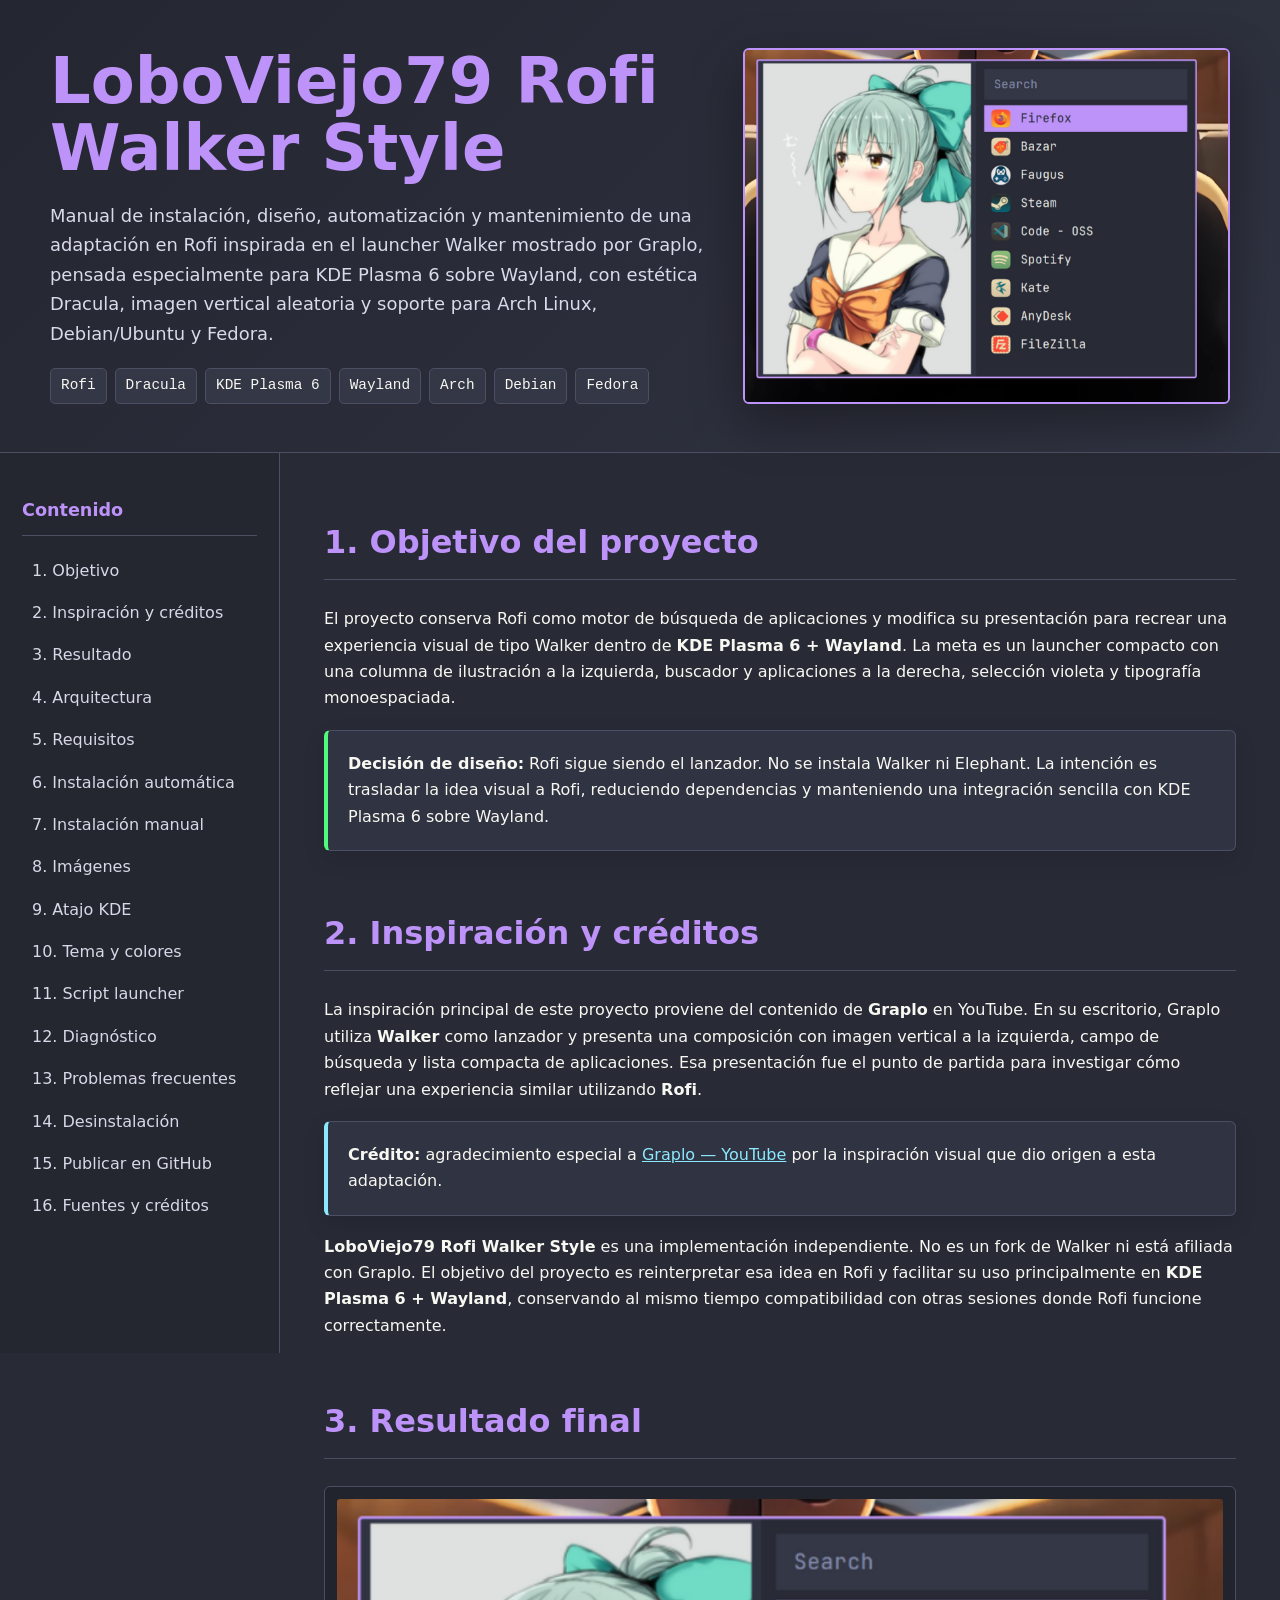
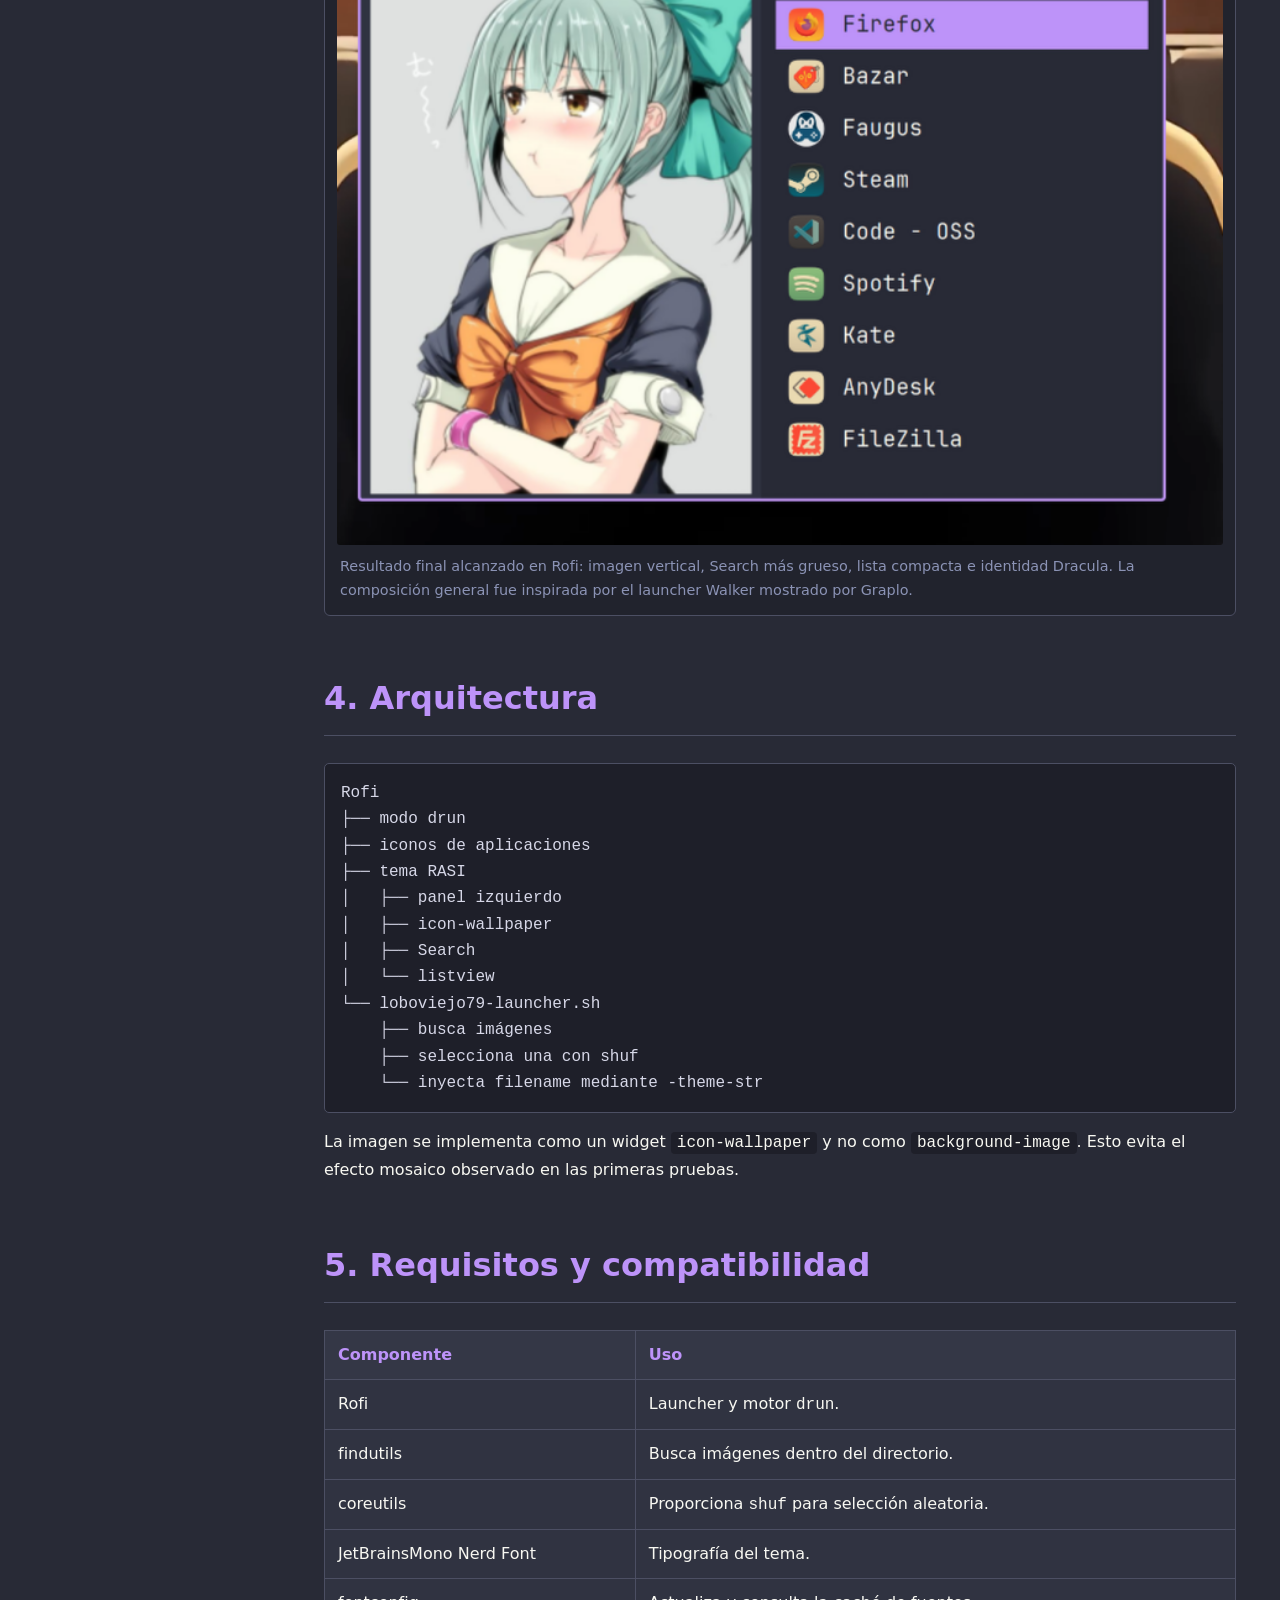
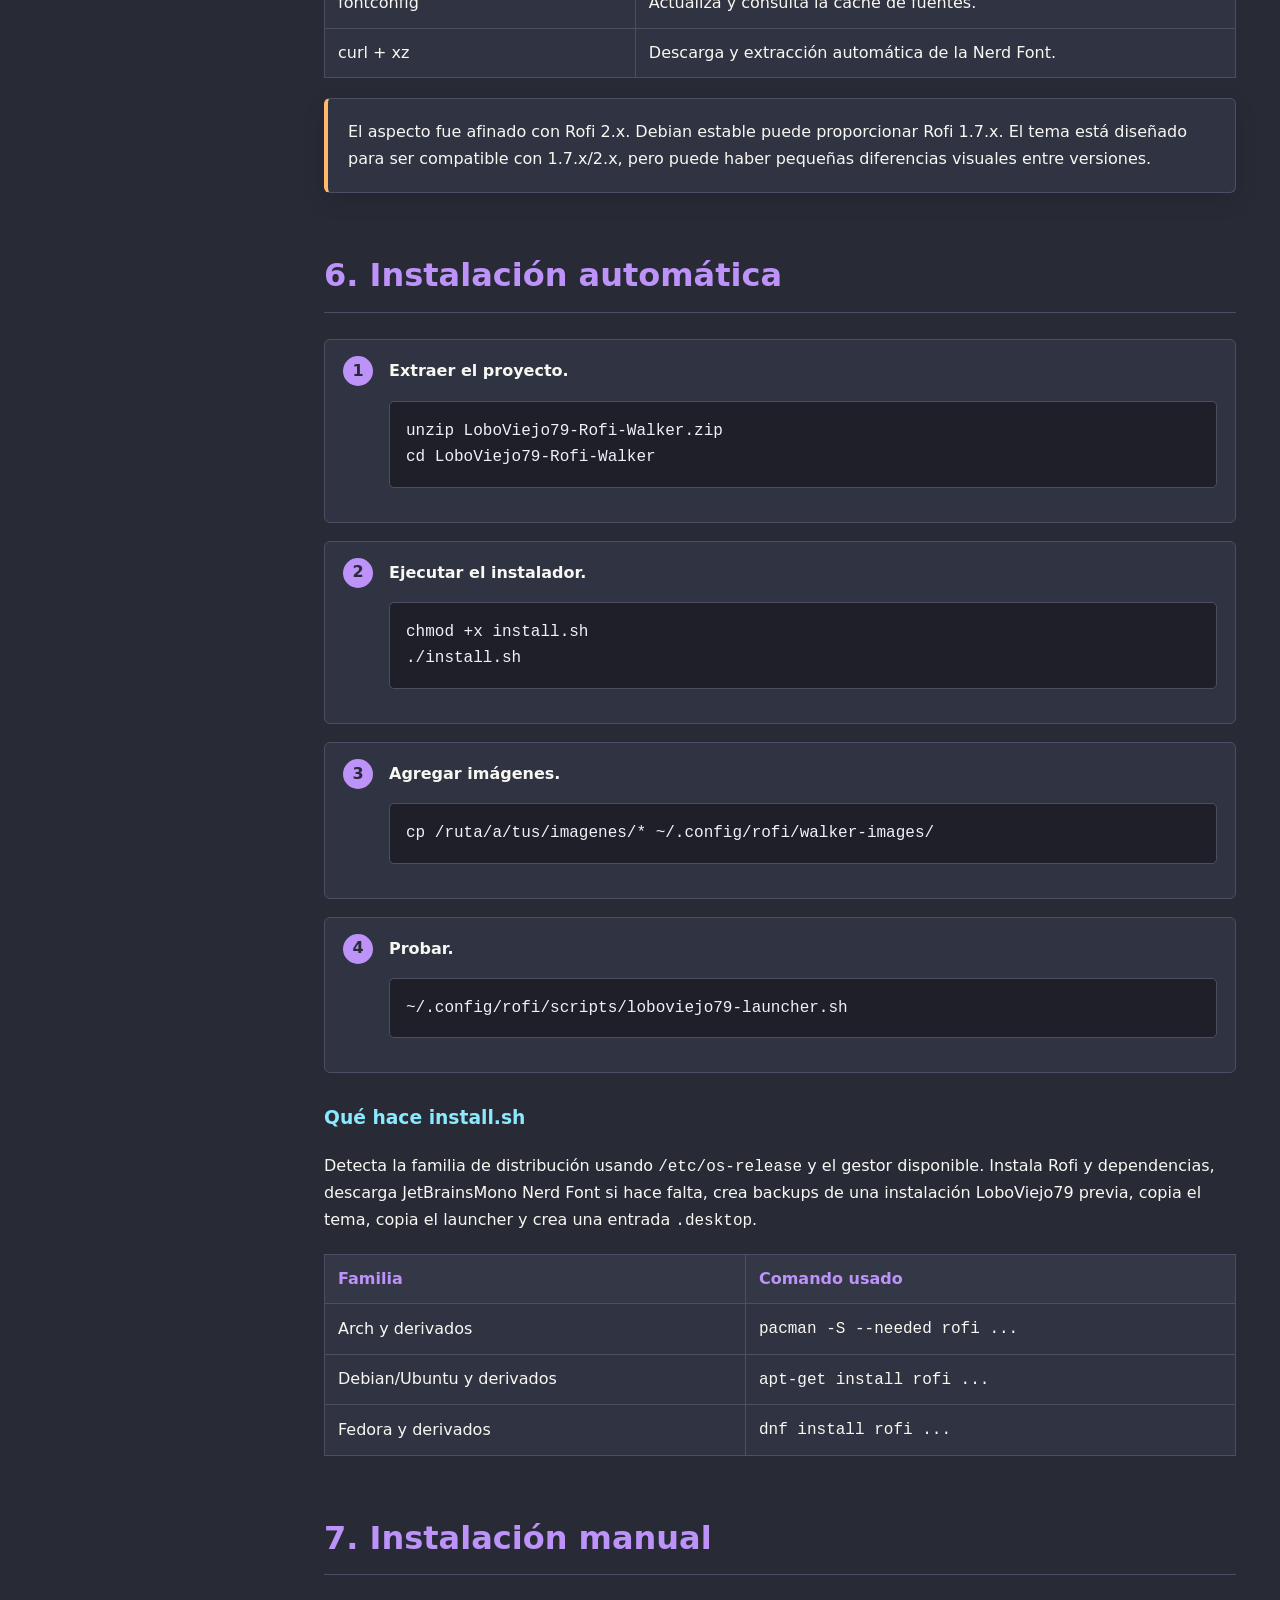
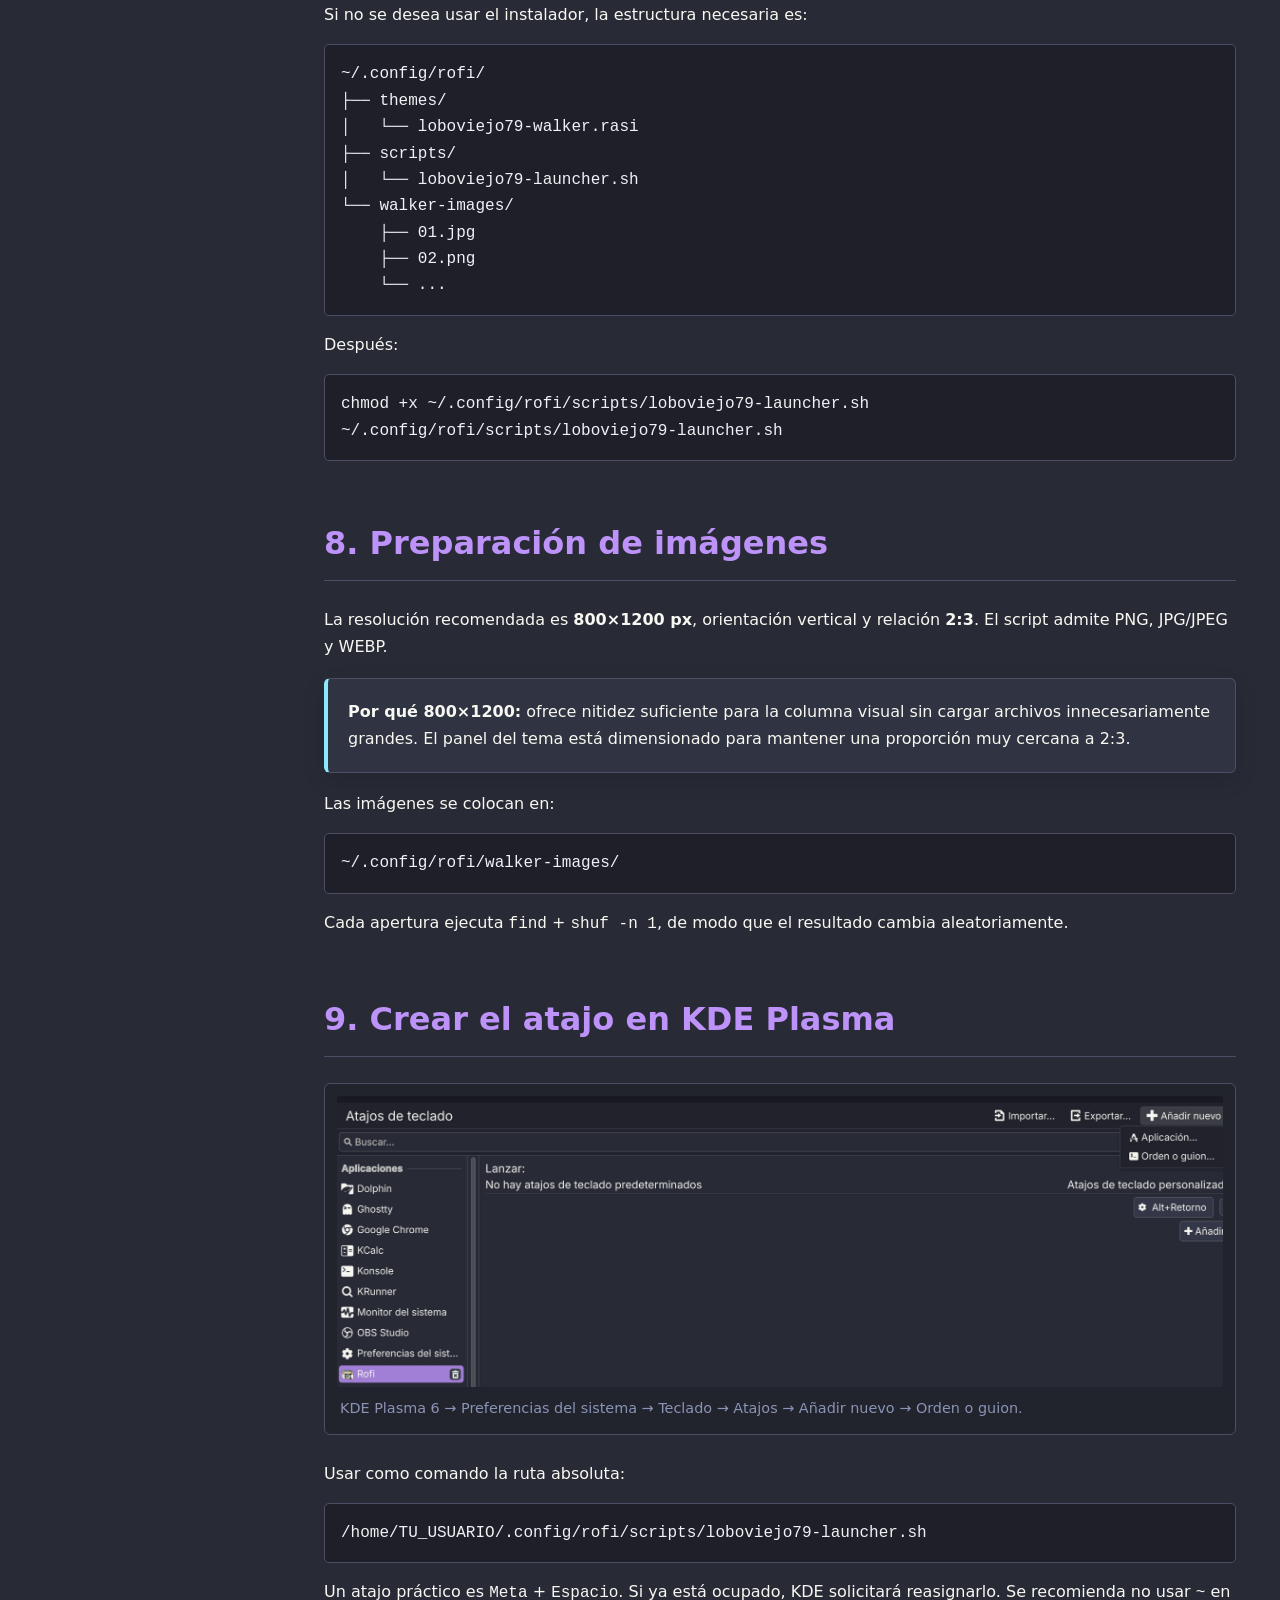
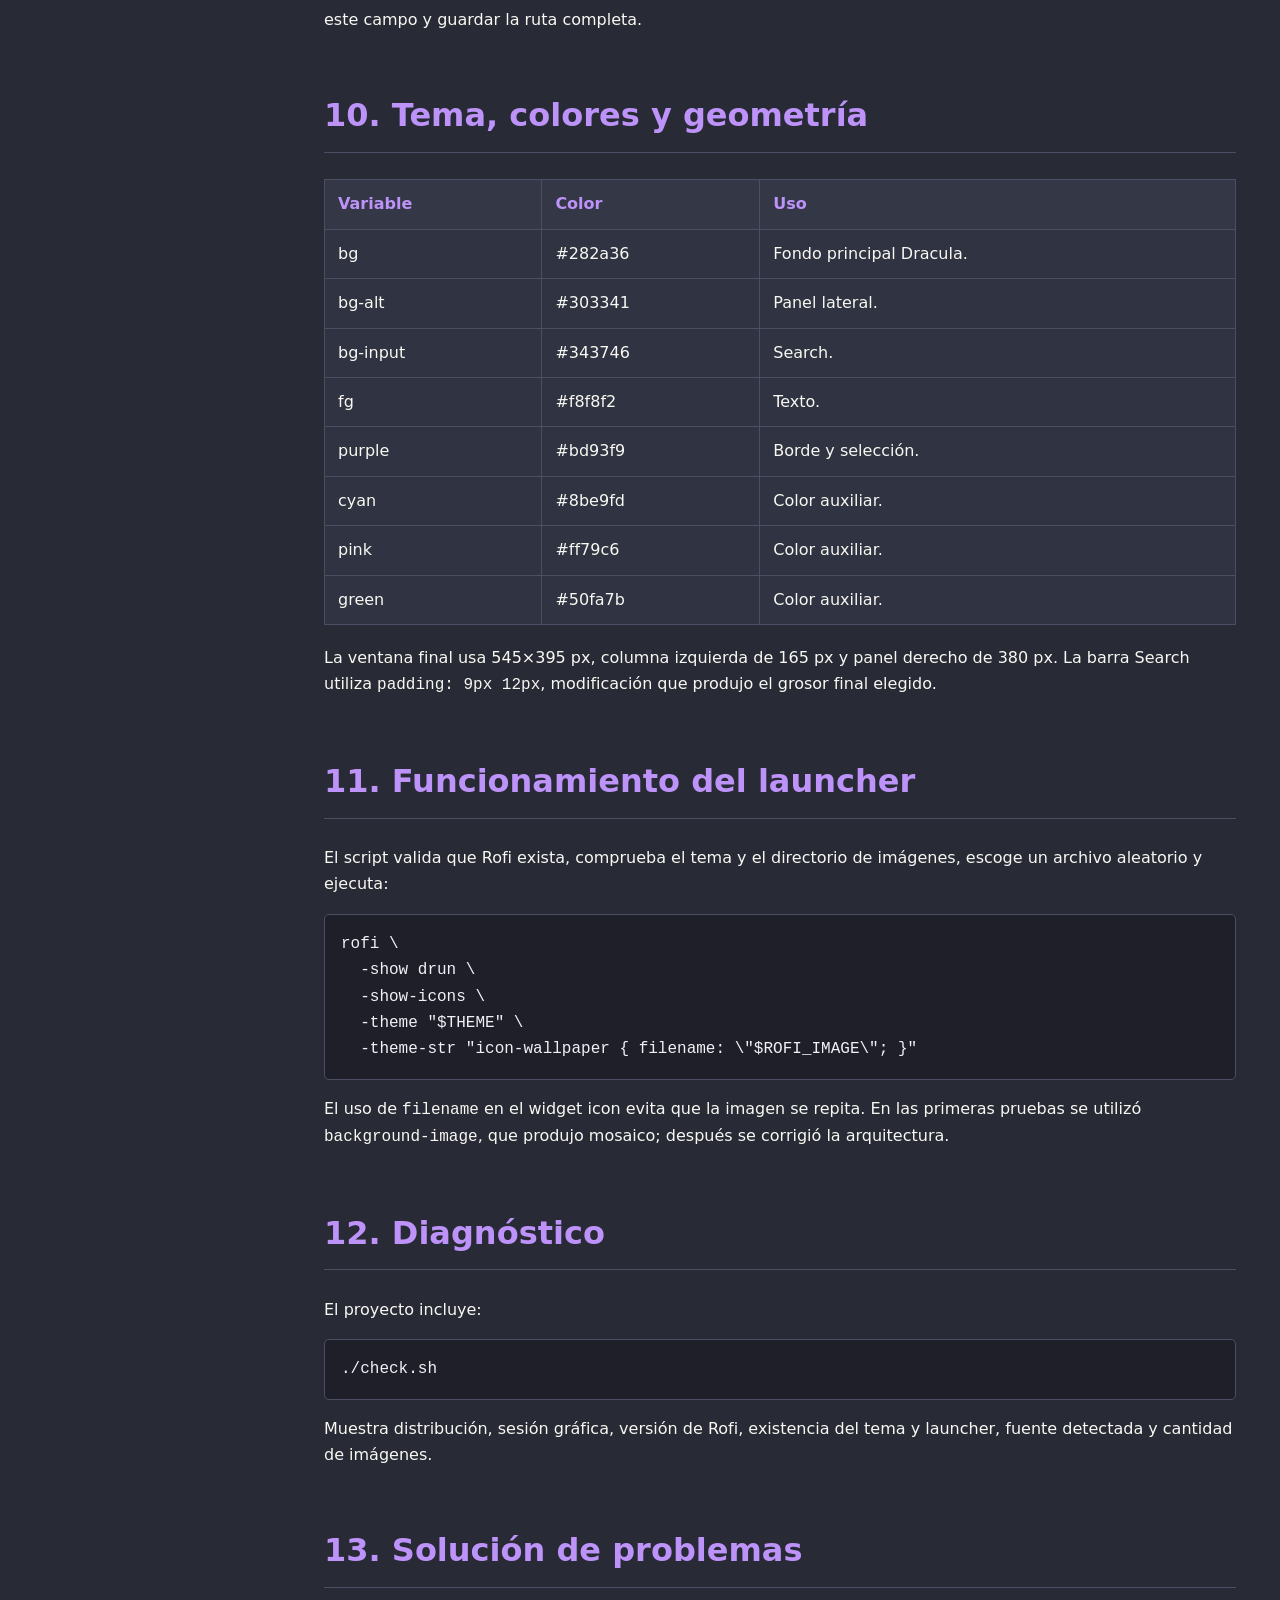
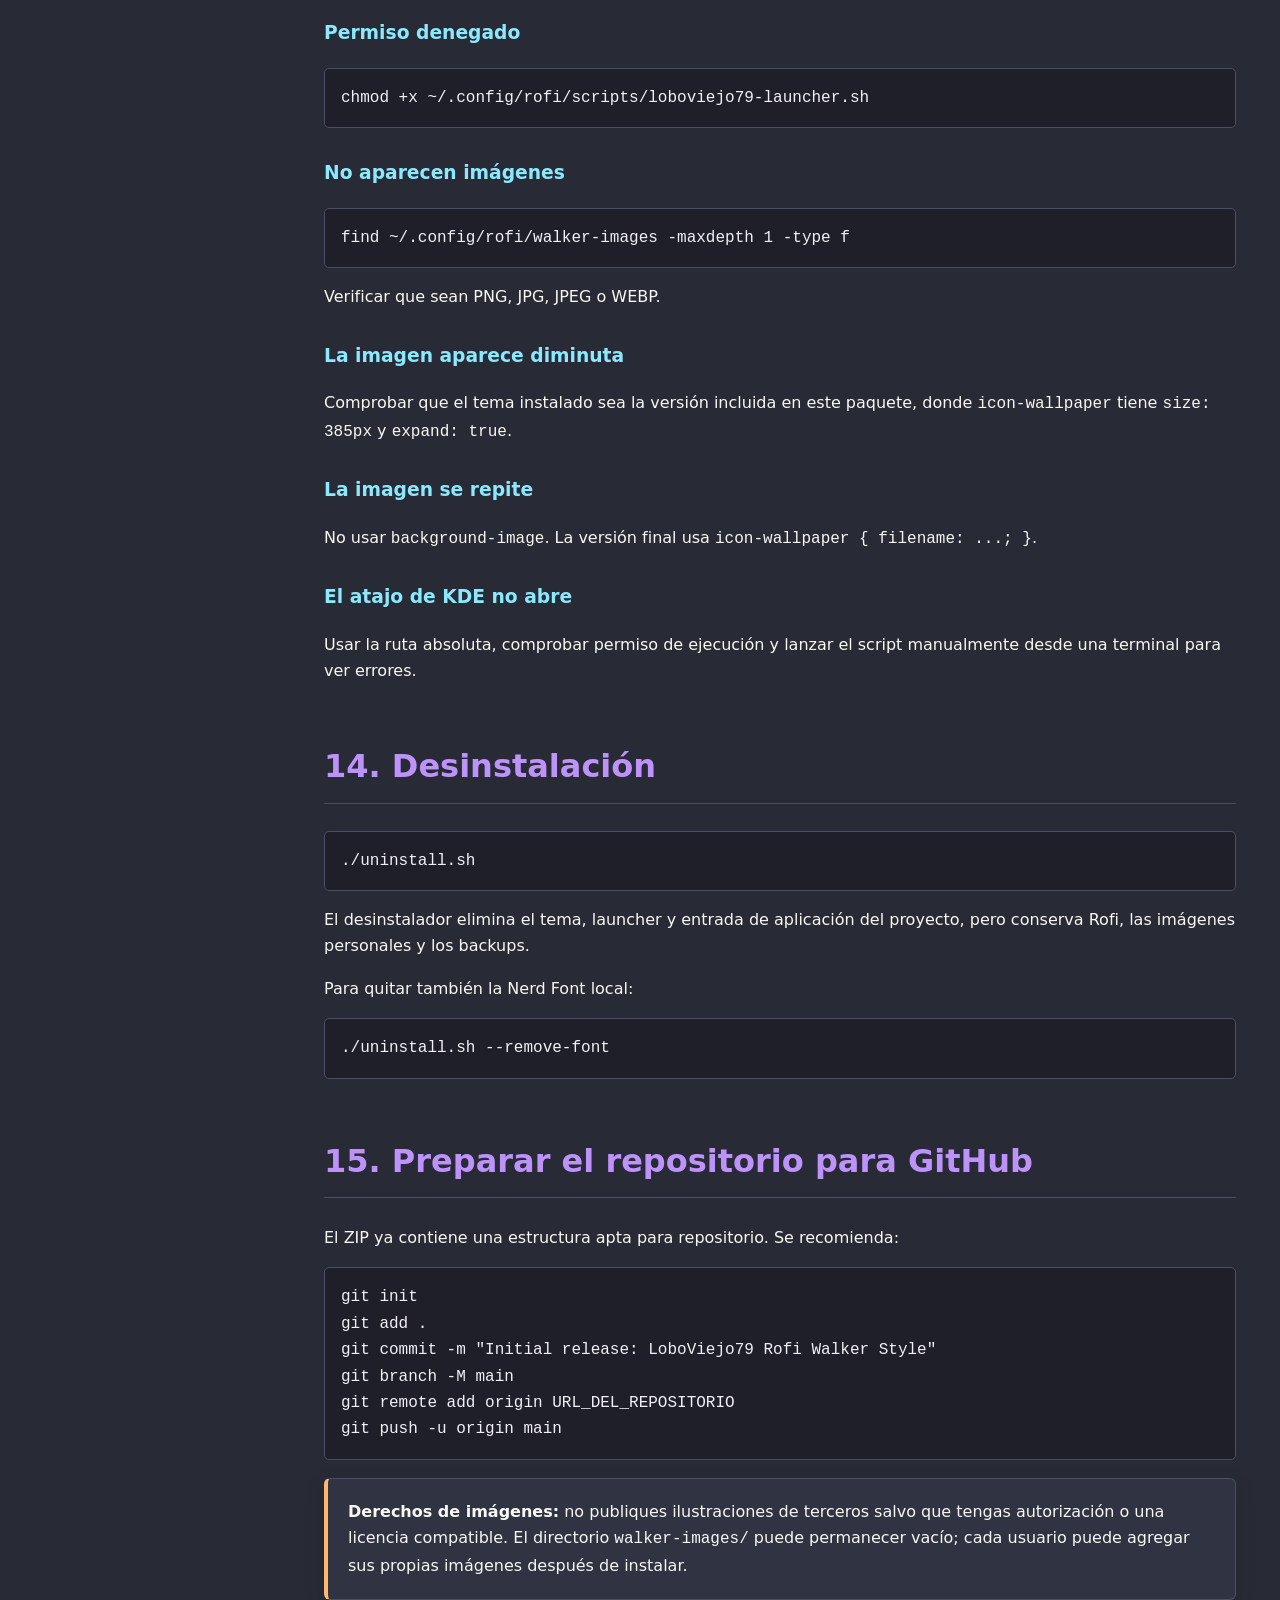
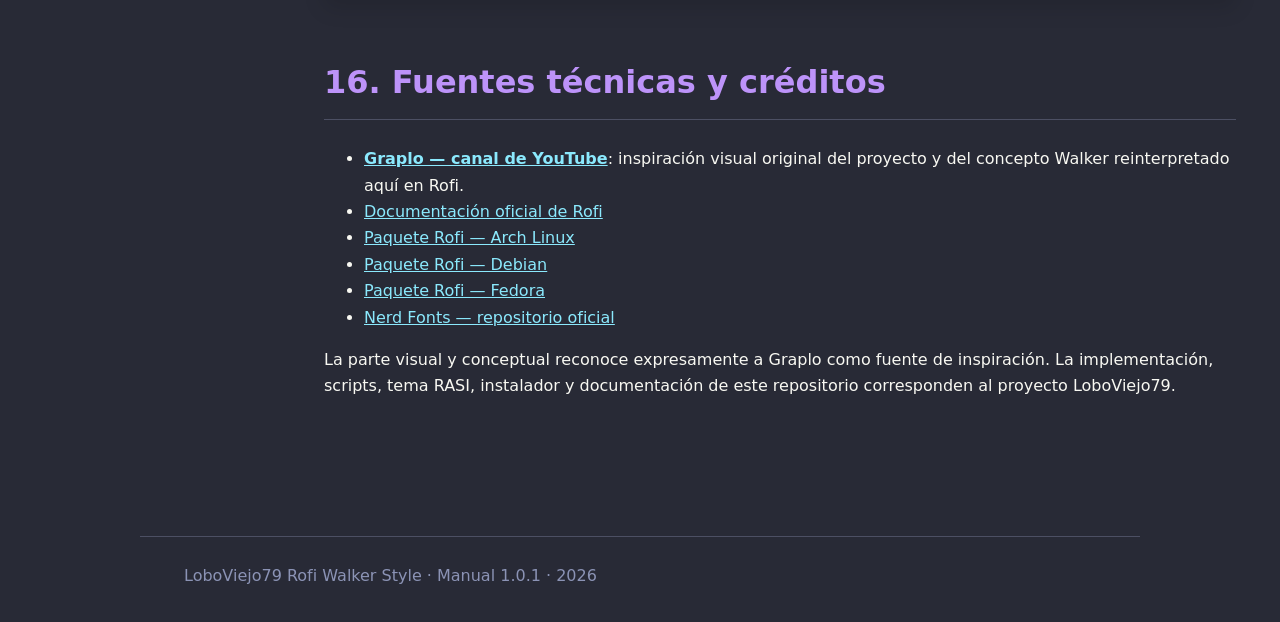
==== docs/manual.html @ 962b74dd "Primera version 1.0" ====
<!doctype html>
<html lang="es">
<head>
<meta charset="utf-8">
<meta name="viewport" content="width=device-width,initial-scale=1">
<title>LoboViejo79 Rofi Walker Style — Manual completo</title>
<link rel="stylesheet" href="styles.css">
</head>
<body>
<header>
  <div class="hero">
    <div>
      <h1>LoboViejo79 Rofi<br>Walker Style</h1>
      <p>Manual de instalación, diseño, automatización y mantenimiento de una adaptación en Rofi inspirada en el launcher Walker mostrado por Graplo, pensada especialmente para KDE Plasma 6 sobre Wayland, con estética Dracula, imagen vertical aleatoria y soporte para Arch Linux, Debian/Ubuntu y Fedora.</p>
      <div class="badges"><span class="badge">Rofi</span><span class="badge">Dracula</span><span class="badge">KDE Plasma 6</span><span class="badge">Wayland</span><span class="badge">Arch</span><span class="badge">Debian</span><span class="badge">Fedora</span></div>
    </div>
    <img src="assets/launcher-final.png" alt="Resultado final LoboViejo79 Rofi">
  </div>
</header>
<div class="layout">
<nav>
  <h2>Contenido</h2>
  <a href="#objetivo">1. Objetivo</a>
  <a href="#inspiracion">2. Inspiración y créditos</a>
  <a href="#resultado">3. Resultado</a>
  <a href="#arquitectura">4. Arquitectura</a>
  <a href="#requisitos">5. Requisitos</a>
  <a href="#instalacion">6. Instalación automática</a>
  <a href="#manual">7. Instalación manual</a>
  <a href="#imagenes">8. Imágenes</a>
  <a href="#kde">9. Atajo KDE</a>
  <a href="#tema">10. Tema y colores</a>
  <a href="#launcher">11. Script launcher</a>
  <a href="#diagnostico">12. Diagnóstico</a>
  <a href="#problemas">13. Problemas frecuentes</a>
  <a href="#desinstalar">14. Desinstalación</a>
  <a href="#github">15. Publicar en GitHub</a>
  <a href="#fuentes">16. Fuentes y créditos</a>
</nav>
<main>
<section id="objetivo">
<h2>1. Objetivo del proyecto</h2>
<p>El proyecto conserva Rofi como motor de búsqueda de aplicaciones y modifica su presentación para recrear una experiencia visual de tipo Walker dentro de <strong>KDE Plasma 6 + Wayland</strong>. La meta es un launcher compacto con una columna de ilustración a la izquierda, buscador y aplicaciones a la derecha, selección violeta y tipografía monoespaciada.</p>
<div class="card ok"><strong>Decisión de diseño:</strong> Rofi sigue siendo el lanzador. No se instala Walker ni Elephant. La intención es trasladar la idea visual a Rofi, reduciendo dependencias y manteniendo una integración sencilla con KDE Plasma 6 sobre Wayland.</div>
</section>

<section id="inspiracion">
<h2>2. Inspiración y créditos</h2>
<p>La inspiración principal de este proyecto proviene del contenido de <strong>Graplo</strong> en YouTube. En su escritorio, Graplo utiliza <strong>Walker</strong> como lanzador y presenta una composición con imagen vertical a la izquierda, campo de búsqueda y lista compacta de aplicaciones. Esa presentación fue el punto de partida para investigar cómo reflejar una experiencia similar utilizando <strong>Rofi</strong>.</p>
<div class="card note"><strong>Crédito:</strong> agradecimiento especial a <a href="https://www.youtube.com/@Graplo">Graplo — YouTube</a> por la inspiración visual que dio origen a esta adaptación.</div>
<p><strong>LoboViejo79 Rofi Walker Style</strong> es una implementación independiente. No es un fork de Walker ni está afiliada con Graplo. El objetivo del proyecto es reinterpretar esa idea en Rofi y facilitar su uso principalmente en <strong>KDE Plasma 6 + Wayland</strong>, conservando al mismo tiempo compatibilidad con otras sesiones donde Rofi funcione correctamente.</p>
</section>

<section id="resultado">
<h2>3. Resultado final</h2>
<figure><img src="assets/launcher-final.png" alt="Launcher final"><figcaption>Resultado final alcanzado en Rofi: imagen vertical, Search más grueso, lista compacta e identidad Dracula. La composición general fue inspirada por el launcher Walker mostrado por Graplo.</figcaption></figure>
</section>

<section id="arquitectura">
<h2>4. Arquitectura</h2>
<pre class="tree">Rofi
├── modo drun
├── iconos de aplicaciones
├── tema RASI
│   ├── panel izquierdo
│   ├── icon-wallpaper
│   ├── Search
│   └── listview
└── loboviejo79-launcher.sh
    ├── busca imágenes
    ├── selecciona una con shuf
    └── inyecta filename mediante -theme-str</pre>
<p>La imagen se implementa como un widget <code class="inline">icon-wallpaper</code> y no como <code class="inline">background-image</code>. Esto evita el efecto mosaico observado en las primeras pruebas.</p>
</section>

<section id="requisitos">
<h2>5. Requisitos y compatibilidad</h2>
<table><thead><tr><th>Componente</th><th>Uso</th></tr></thead><tbody>
<tr><td>Rofi</td><td>Launcher y motor <code>drun</code>.</td></tr>
<tr><td>findutils</td><td>Busca imágenes dentro del directorio.</td></tr>
<tr><td>coreutils</td><td>Proporciona <code>shuf</code> para selección aleatoria.</td></tr>
<tr><td>JetBrainsMono Nerd Font</td><td>Tipografía del tema.</td></tr>
<tr><td>fontconfig</td><td>Actualiza y consulta la caché de fuentes.</td></tr>
<tr><td>curl + xz</td><td>Descarga y extracción automática de la Nerd Font.</td></tr>
</tbody></table>
<div class="card warn">El aspecto fue afinado con Rofi 2.x. Debian estable puede proporcionar Rofi 1.7.x. El tema está diseñado para ser compatible con 1.7.x/2.x, pero puede haber pequeñas diferencias visuales entre versiones.</div>
</section>

<section id="instalacion">
<h2>6. Instalación automática</h2>
<div class="steps">
<div class="step"><strong>Extraer el proyecto.</strong><pre>unzip LoboViejo79-Rofi-Walker.zip
cd LoboViejo79-Rofi-Walker</pre></div>
<div class="step"><strong>Ejecutar el instalador.</strong><pre>chmod +x install.sh
./install.sh</pre></div>
<div class="step"><strong>Agregar imágenes.</strong><pre>cp /ruta/a/tus/imagenes/* ~/.config/rofi/walker-images/</pre></div>
<div class="step"><strong>Probar.</strong><pre>~/.config/rofi/scripts/loboviejo79-launcher.sh</pre></div>
</div>
<h3>Qué hace install.sh</h3>
<p>Detecta la familia de distribución usando <code>/etc/os-release</code> y el gestor disponible. Instala Rofi y dependencias, descarga JetBrainsMono Nerd Font si hace falta, crea backups de una instalación LoboViejo79 previa, copia el tema, copia el launcher y crea una entrada <code>.desktop</code>.</p>
<table><thead><tr><th>Familia</th><th>Comando usado</th></tr></thead><tbody>
<tr><td>Arch y derivados</td><td><code>pacman -S --needed rofi ...</code></td></tr>
<tr><td>Debian/Ubuntu y derivados</td><td><code>apt-get install rofi ...</code></td></tr>
<tr><td>Fedora y derivados</td><td><code>dnf install rofi ...</code></td></tr>
</tbody></table>
</section>

<section id="manual">
<h2>7. Instalación manual</h2>
<p>Si no se desea usar el instalador, la estructura necesaria es:</p>
<pre>~/.config/rofi/
├── themes/
│   └── loboviejo79-walker.rasi
├── scripts/
│   └── loboviejo79-launcher.sh
└── walker-images/
    ├── 01.jpg
    ├── 02.png
    └── ...</pre>
<p>Después:</p>
<pre>chmod +x ~/.config/rofi/scripts/loboviejo79-launcher.sh
~/.config/rofi/scripts/loboviejo79-launcher.sh</pre>
</section>

<section id="imagenes">
<h2>8. Preparación de imágenes</h2>
<p>La resolución recomendada es <strong>800×1200 px</strong>, orientación vertical y relación <strong>2:3</strong>. El script admite PNG, JPG/JPEG y WEBP.</p>
<div class="card note"><strong>Por qué 800×1200:</strong> ofrece nitidez suficiente para la columna visual sin cargar archivos innecesariamente grandes. El panel del tema está dimensionado para mantener una proporción muy cercana a 2:3.</div>
<p>Las imágenes se colocan en:</p><pre>~/.config/rofi/walker-images/</pre>
<p>Cada apertura ejecuta <code>find</code> + <code>shuf -n 1</code>, de modo que el resultado cambia aleatoriamente.</p>
</section>

<section id="kde">
<h2>9. Crear el atajo en KDE Plasma</h2>
<figure><img src="assets/kde-shortcut.png" alt="Configuración de atajos KDE"><figcaption>KDE Plasma 6 → Preferencias del sistema → Teclado → Atajos → Añadir nuevo → Orden o guion.</figcaption></figure>
<p>Usar como comando la ruta absoluta:</p>
<pre>/home/TU_USUARIO/.config/rofi/scripts/loboviejo79-launcher.sh</pre>
<p>Un atajo práctico es <kbd>Meta</kbd> + <kbd>Espacio</kbd>. Si ya está ocupado, KDE solicitará reasignarlo. Se recomienda no usar <code>~</code> en este campo y guardar la ruta completa.</p>
</section>

<section id="tema">
<h2>10. Tema, colores y geometría</h2>
<table><thead><tr><th>Variable</th><th>Color</th><th>Uso</th></tr></thead><tbody>
<tr><td>bg</td><td>#282a36</td><td>Fondo principal Dracula.</td></tr>
<tr><td>bg-alt</td><td>#303341</td><td>Panel lateral.</td></tr>
<tr><td>bg-input</td><td>#343746</td><td>Search.</td></tr>
<tr><td>fg</td><td>#f8f8f2</td><td>Texto.</td></tr>
<tr><td>purple</td><td>#bd93f9</td><td>Borde y selección.</td></tr>
<tr><td>cyan</td><td>#8be9fd</td><td>Color auxiliar.</td></tr>
<tr><td>pink</td><td>#ff79c6</td><td>Color auxiliar.</td></tr>
<tr><td>green</td><td>#50fa7b</td><td>Color auxiliar.</td></tr>
</tbody></table>
<p>La ventana final usa 545×395 px, columna izquierda de 165 px y panel derecho de 380 px. La barra Search utiliza <code>padding: 9px 12px</code>, modificación que produjo el grosor final elegido.</p>
</section>

<section id="launcher">
<h2>11. Funcionamiento del launcher</h2>
<p>El script valida que Rofi exista, comprueba el tema y el directorio de imágenes, escoge un archivo aleatorio y ejecuta:</p>
<pre>rofi \
  -show drun \
  -show-icons \
  -theme "$THEME" \
  -theme-str "icon-wallpaper { filename: \"$ROFI_IMAGE\"; }"</pre>
<p>El uso de <code>filename</code> en el widget icon evita que la imagen se repita. En las primeras pruebas se utilizó <code>background-image</code>, que produjo mosaico; después se corrigió la arquitectura.</p>
</section>

<section id="diagnostico">
<h2>12. Diagnóstico</h2>
<p>El proyecto incluye:</p><pre>./check.sh</pre>
<p>Muestra distribución, sesión gráfica, versión de Rofi, existencia del tema y launcher, fuente detectada y cantidad de imágenes.</p>
</section>

<section id="problemas">
<h2>13. Solución de problemas</h2>
<h3>Permiso denegado</h3><pre>chmod +x ~/.config/rofi/scripts/loboviejo79-launcher.sh</pre>
<h3>No aparecen imágenes</h3><pre>find ~/.config/rofi/walker-images -maxdepth 1 -type f</pre>
<p>Verificar que sean PNG, JPG, JPEG o WEBP.</p>
<h3>La imagen aparece diminuta</h3><p>Comprobar que el tema instalado sea la versión incluida en este paquete, donde <code>icon-wallpaper</code> tiene <code>size: 385px</code> y <code>expand: true</code>.</p>
<h3>La imagen se repite</h3><p>No usar <code>background-image</code>. La versión final usa <code>icon-wallpaper { filename: ...; }</code>.</p>
<h3>El atajo de KDE no abre</h3><p>Usar la ruta absoluta, comprobar permiso de ejecución y lanzar el script manualmente desde una terminal para ver errores.</p>
</section>

<section id="desinstalar">
<h2>14. Desinstalación</h2>
<pre>./uninstall.sh</pre>
<p>El desinstalador elimina el tema, launcher y entrada de aplicación del proyecto, pero conserva Rofi, las imágenes personales y los backups.</p>
<p>Para quitar también la Nerd Font local:</p><pre>./uninstall.sh --remove-font</pre>
</section>

<section id="github">
<h2>15. Preparar el repositorio para GitHub</h2>
<p>El ZIP ya contiene una estructura apta para repositorio. Se recomienda:</p>
<pre>git init
git add .
git commit -m "Initial release: LoboViejo79 Rofi Walker Style"
git branch -M main
git remote add origin URL_DEL_REPOSITORIO
git push -u origin main</pre>
<div class="card warn"><strong>Derechos de imágenes:</strong> no publiques ilustraciones de terceros salvo que tengas autorización o una licencia compatible. El directorio <code>walker-images/</code> puede permanecer vacío; cada usuario puede agregar sus propias imágenes después de instalar.</div>
</section>

<section id="fuentes">
<h2>16. Fuentes técnicas y créditos</h2>
<ul>
<li><a href="https://www.youtube.com/@Graplo"><strong>Graplo — canal de YouTube</strong></a>: inspiración visual original del proyecto y del concepto Walker reinterpretado aquí en Rofi.</li>
<li><a href="https://davatorium.github.io/rofi/">Documentación oficial de Rofi</a></li>
<li><a href="https://archlinux.org/packages/extra/x86_64/rofi/">Paquete Rofi — Arch Linux</a></li>
<li><a href="https://packages.debian.org/stable/x11/rofi">Paquete Rofi — Debian</a></li>
<li><a href="https://packages.fedoraproject.org/pkgs/rofi/rofi">Paquete Rofi — Fedora</a></li>
<li><a href="https://github.com/ryanoasis/nerd-fonts">Nerd Fonts — repositorio oficial</a></li>
</ul>
<p>La parte visual y conceptual reconoce expresamente a Graplo como fuente de inspiración. La implementación, scripts, tema RASI, instalador y documentación de este repositorio corresponden al proyecto LoboViejo79.</p>
</section>
</main>
</div>
<footer>LoboViejo79 Rofi Walker Style · Manual 1.0.1 · 2026</footer>
</body>
</html>
---- docs/styles.css ----
:root {
  --bg: #282a36;
  --panel: #303341;
  --panel2: #343746;
  --fg: #f8f8f2;
  --muted: #8b93b5;
  --purple: #bd93f9;
  --cyan: #8be9fd;
  --pink: #ff79c6;
  --green: #50fa7b;
  --orange: #ffb86c;
  --red: #ff5555;
  --border: #4c4f63;
  --shadow: rgba(0,0,0,.35);
}
*{box-sizing:border-box}
html{scroll-behavior:smooth}
body{margin:0;background:var(--bg);color:var(--fg);font-family:Inter,system-ui,-apple-system,"Segoe UI",sans-serif;line-height:1.65}
a{color:var(--cyan)}
code,kbd,pre{font-family:"JetBrains Mono","Fira Code",monospace}
header{background:linear-gradient(135deg,#242631,#303341);border-bottom:1px solid var(--border);padding:48px 24px}
.hero{max-width:1180px;margin:auto;display:grid;grid-template-columns:1.15fr .85fr;gap:34px;align-items:center}
.hero h1{font-size:clamp(2rem,5vw,4rem);line-height:1.05;margin:0 0 16px;color:var(--purple)}
.hero p{font-size:1.12rem;color:#d9daea}
.badges{display:flex;flex-wrap:wrap;gap:8px;margin-top:20px}
.badge{background:var(--panel2);border:1px solid var(--border);padding:5px 10px;border-radius:5px;font-family:monospace;font-size:.9rem}
.hero img{width:100%;border:2px solid var(--purple);box-shadow:0 18px 50px var(--shadow);border-radius:6px}
.layout{max-width:1280px;margin:auto;display:grid;grid-template-columns:280px 1fr;min-height:100vh}
nav{position:sticky;top:0;height:100vh;padding:28px 22px;border-right:1px solid var(--border);background:#242630;overflow:auto}
nav h2{color:var(--purple);font-size:1.1rem}
nav a{display:block;text-decoration:none;color:#d8d9e8;padding:7px 10px;border-radius:4px;margin:2px 0}
nav a:hover{background:var(--panel2);color:var(--fg)}
main{padding:36px 44px 80px;max-width:1000px}
section{margin:0 0 56px}
h2{font-size:2rem;color:var(--purple);border-bottom:1px solid var(--border);padding-bottom:10px}
h3{color:var(--cyan);margin-top:30px}
h4{color:var(--pink)}
.card{background:var(--panel);border:1px solid var(--border);padding:20px;border-radius:6px;box-shadow:0 8px 22px rgba(0,0,0,.12);margin:18px 0}
.note{border-left:4px solid var(--cyan)}
.warn{border-left:4px solid var(--orange)}
.ok{border-left:4px solid var(--green)}
pre{background:#1e1f29;border:1px solid var(--border);padding:16px;overflow:auto;border-radius:5px;color:#f1f1f5}
code{color:#f8f8f2}
.inline{background:#1e1f29;padding:2px 6px;border-radius:4px}
table{width:100%;border-collapse:collapse;background:var(--panel);margin:20px 0}
th,td{padding:11px 13px;border:1px solid var(--border);text-align:left}
th{background:var(--panel2);color:var(--purple)}
figure{margin:26px 0;background:#21232d;border:1px solid var(--border);padding:12px;border-radius:6px}
figure img{width:100%;display:block;border-radius:3px}
figcaption{color:var(--muted);font-size:.9rem;padding:10px 3px 1px}
.tree{color:#d7d8e8}
.steps{counter-reset:step}
.step{counter-increment:step;margin:18px 0;padding:18px 18px 18px 64px;background:var(--panel);border:1px solid var(--border);position:relative;border-radius:6px}
.step:before{content:counter(step);position:absolute;left:18px;top:16px;width:30px;height:30px;border-radius:50%;display:grid;place-items:center;background:var(--purple);color:var(--bg);font-weight:700}
footer{max-width:1000px;margin:auto;padding:26px 44px 50px;color:var(--muted);border-top:1px solid var(--border)}
@media(max-width:900px){.hero{grid-template-columns:1fr}.layout{display:block}nav{position:relative;height:auto;border-right:0;border-bottom:1px solid var(--border)}main{padding:28px 20px}.hero{padding:0}.hero img{max-width:680px}.layout nav a{display:inline-block}}
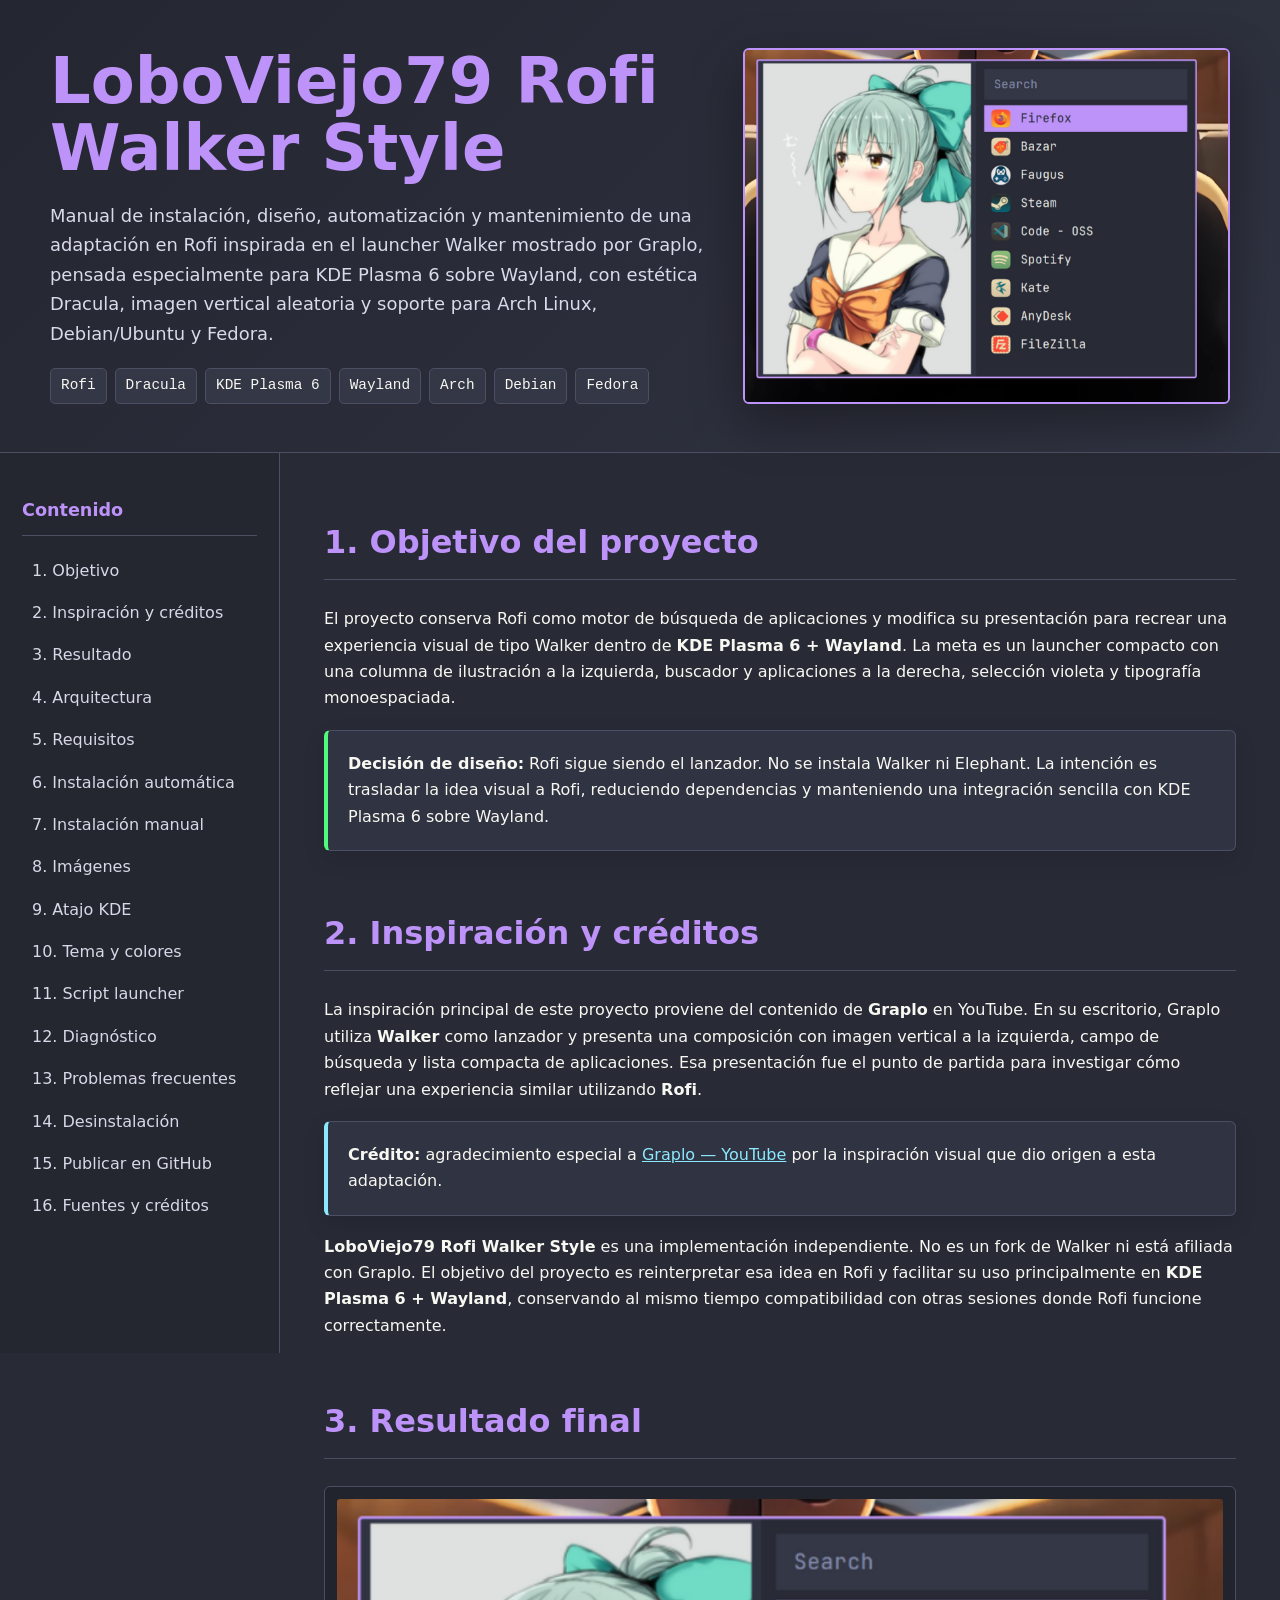
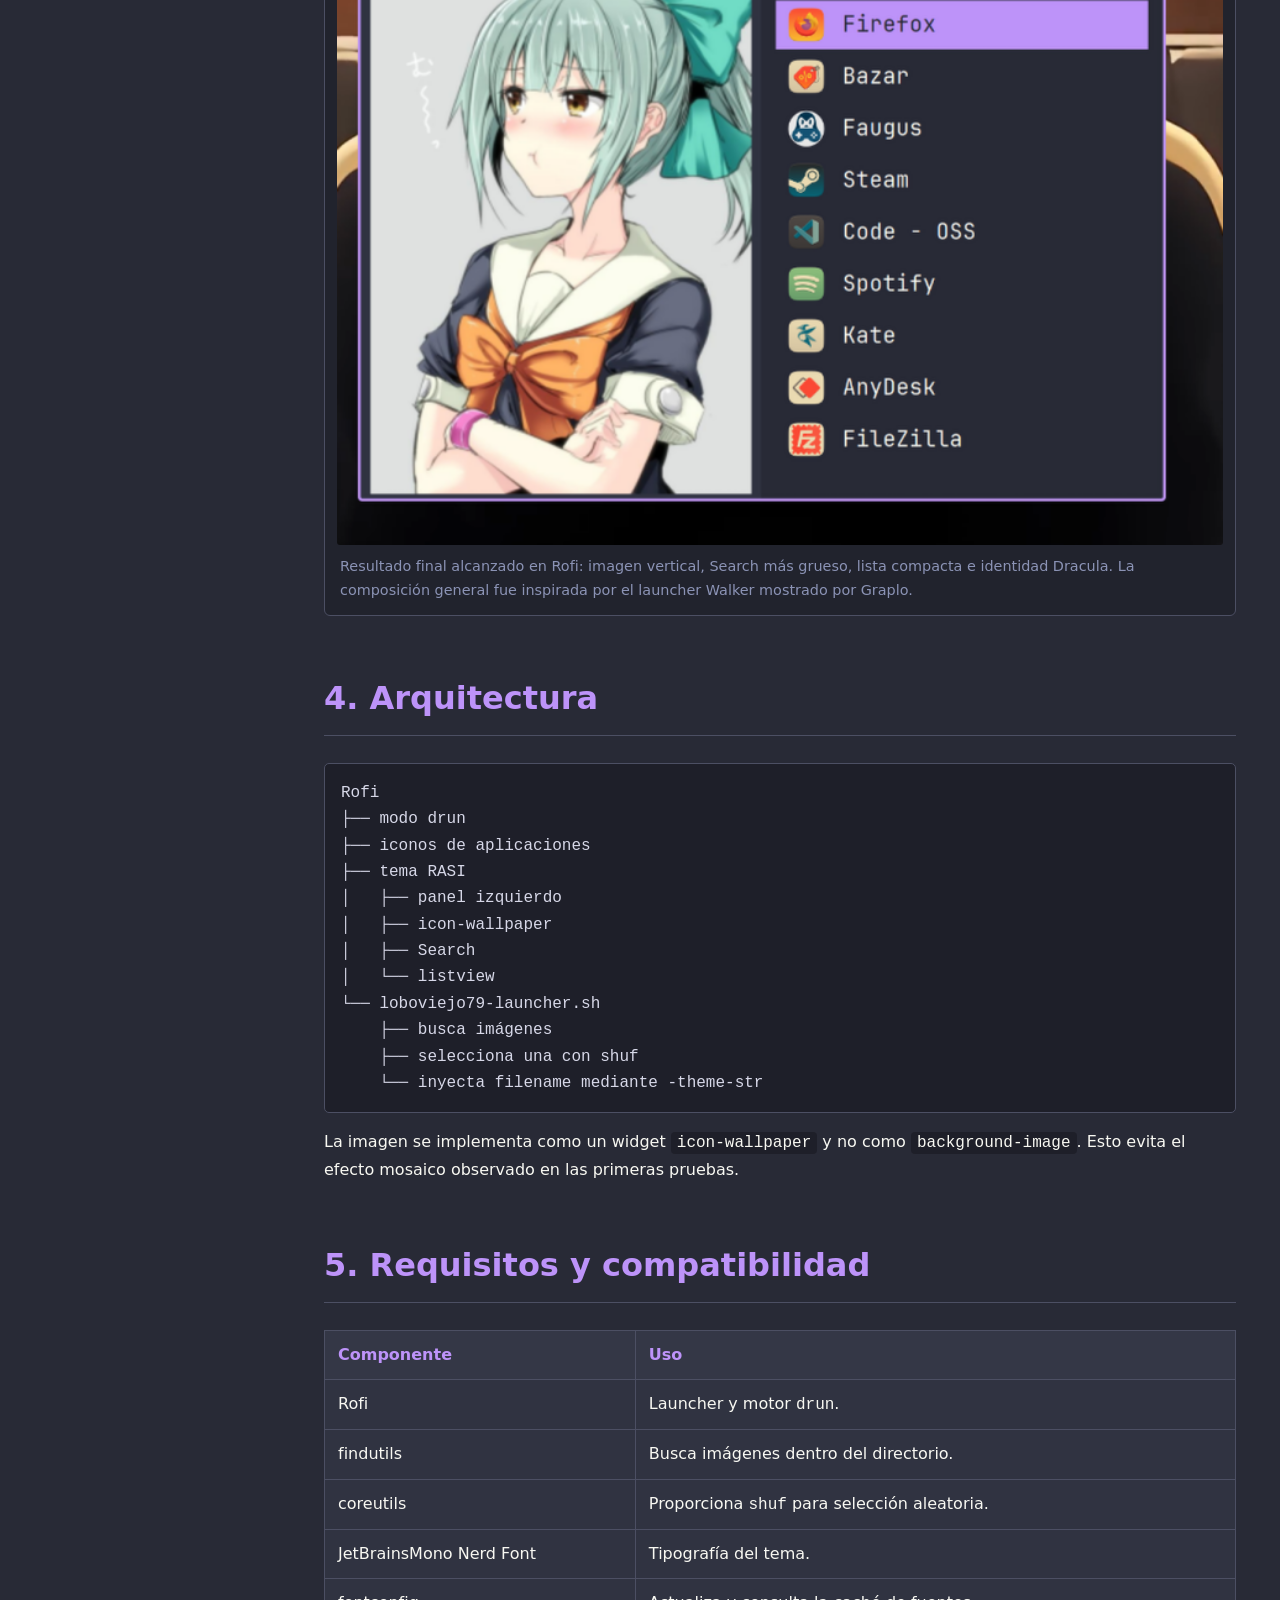
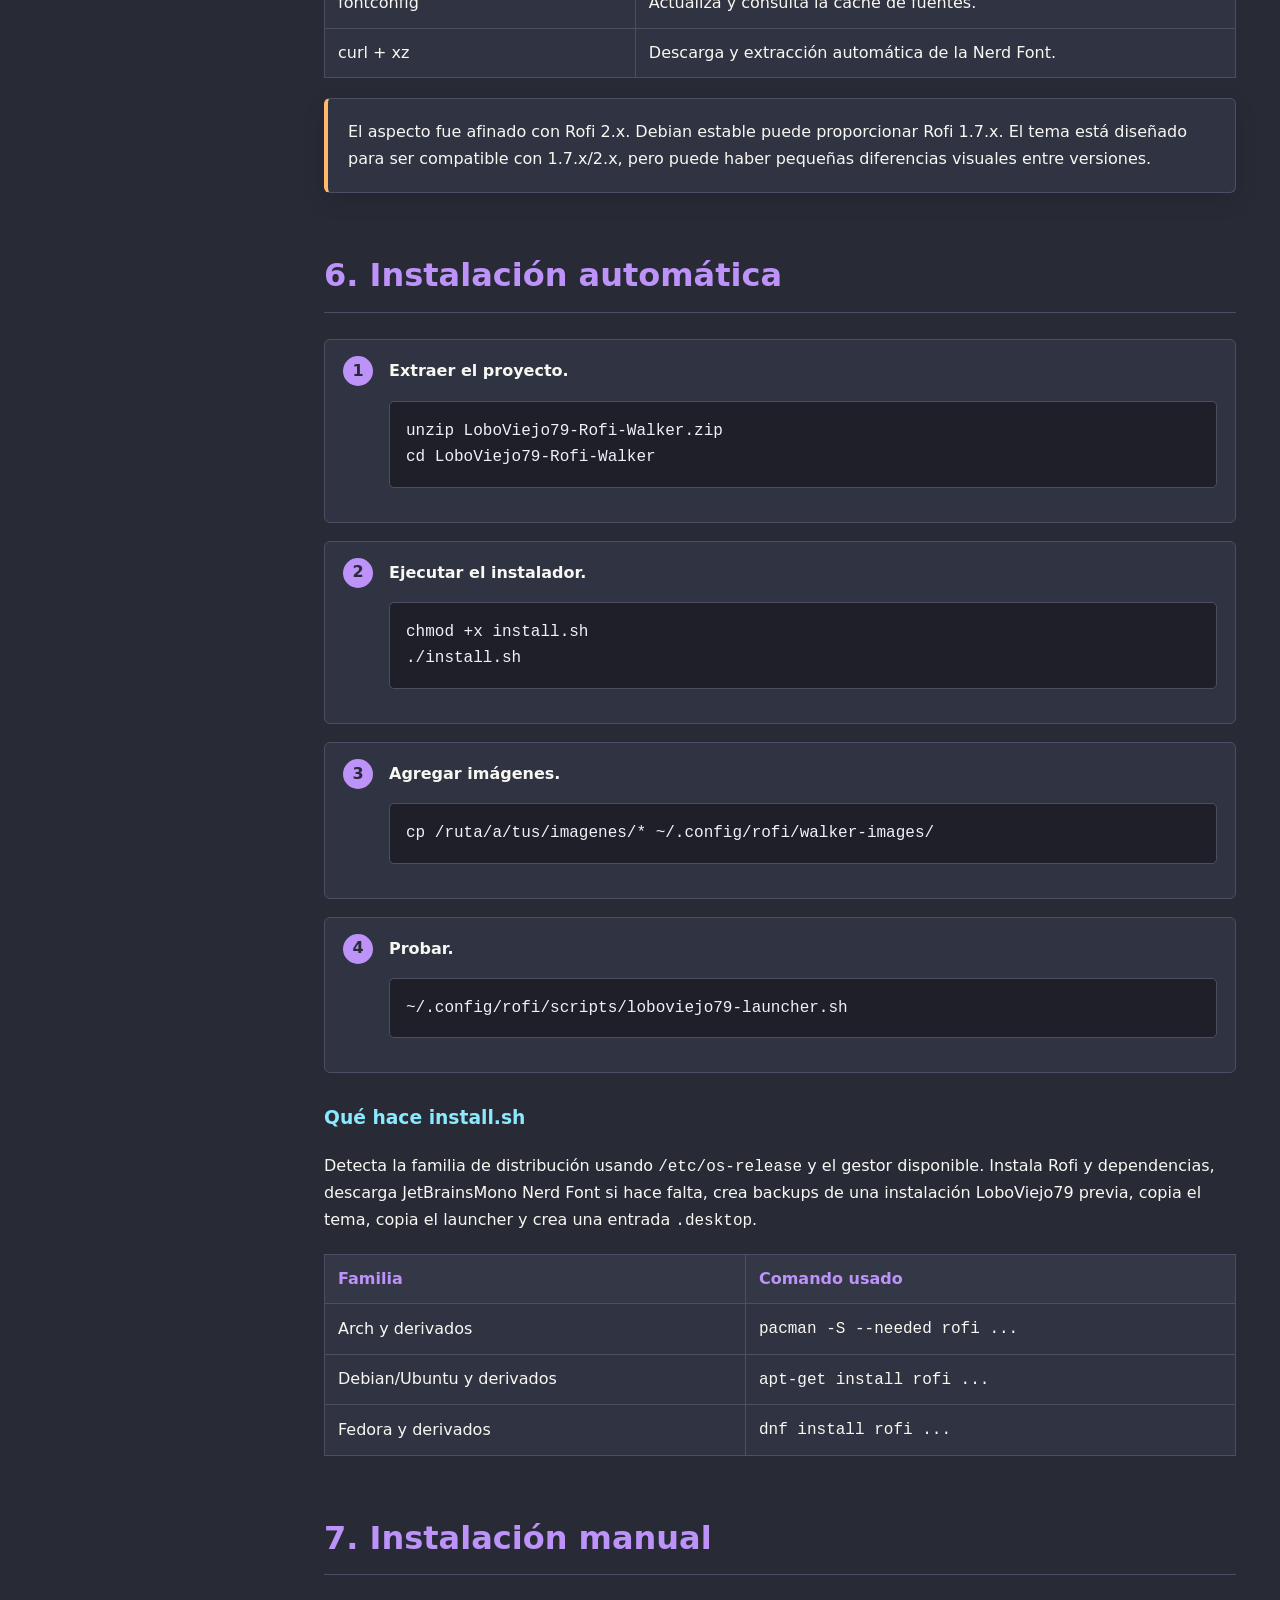
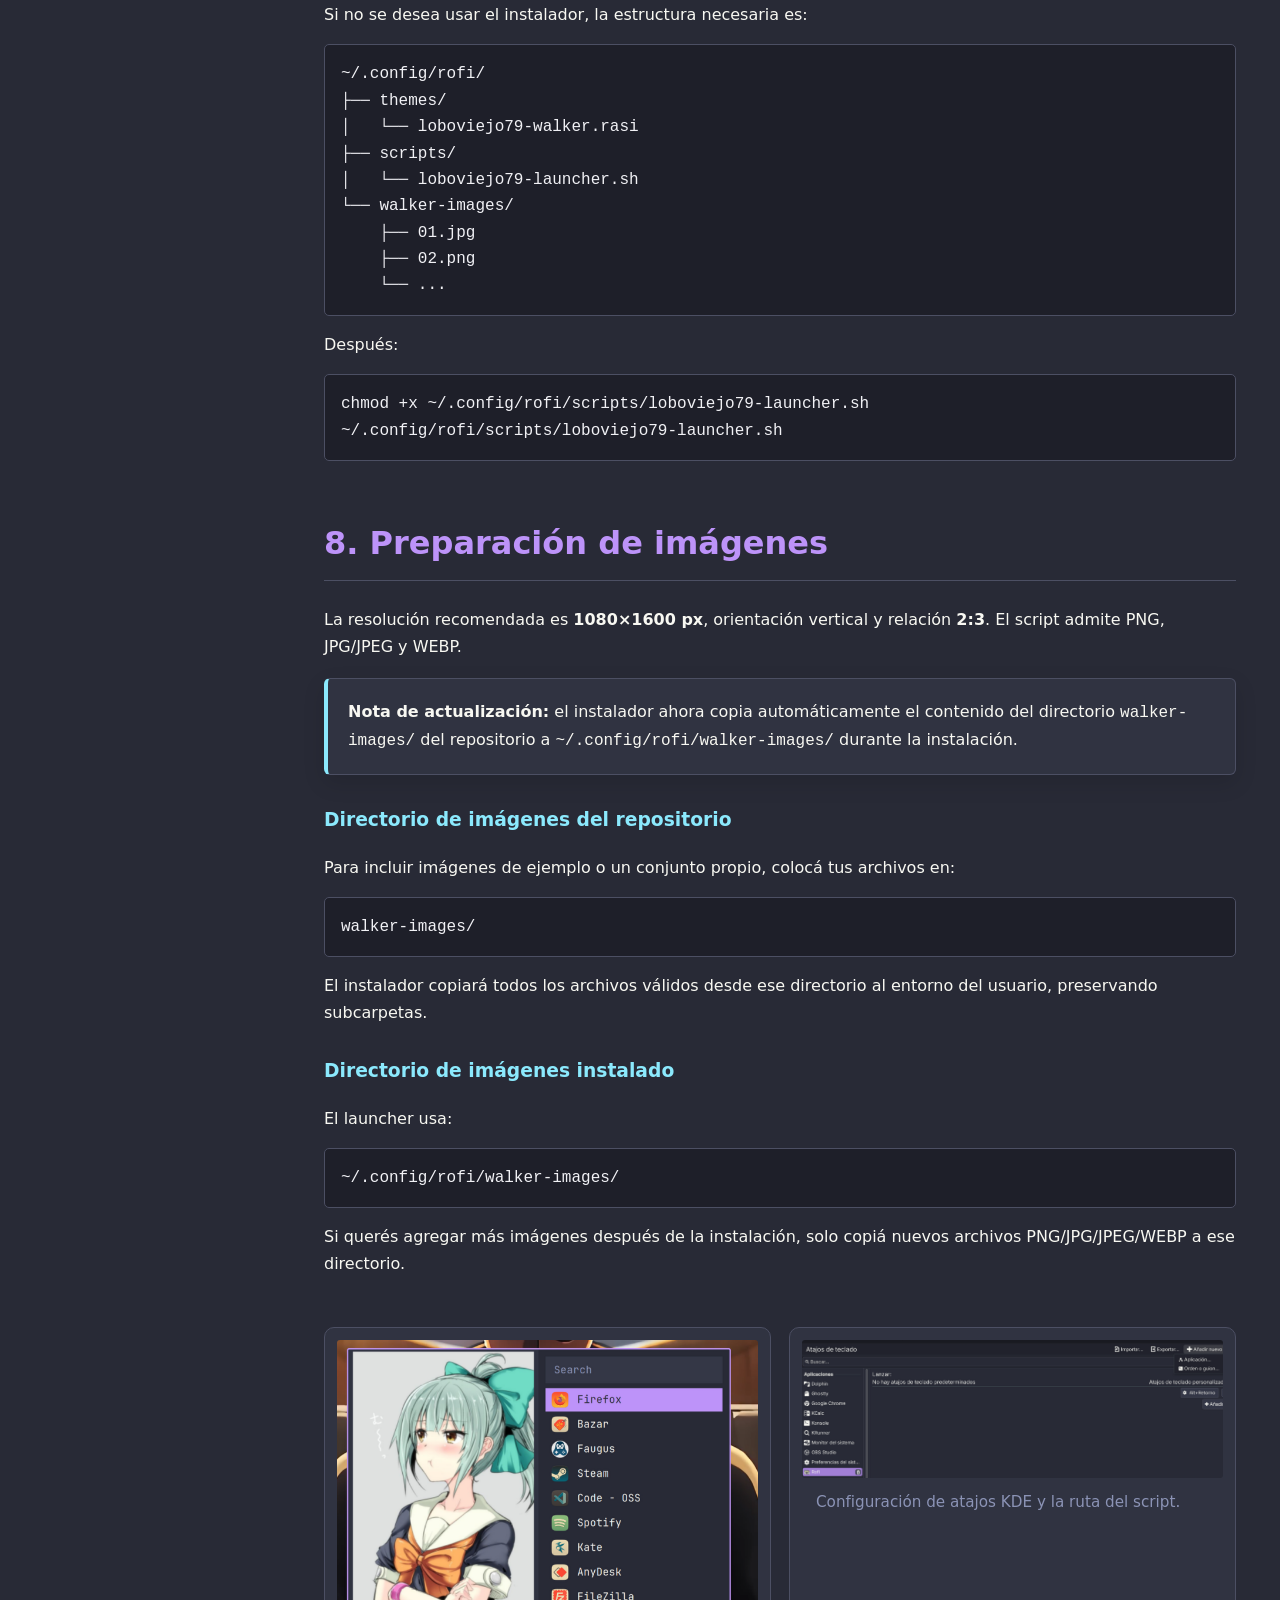
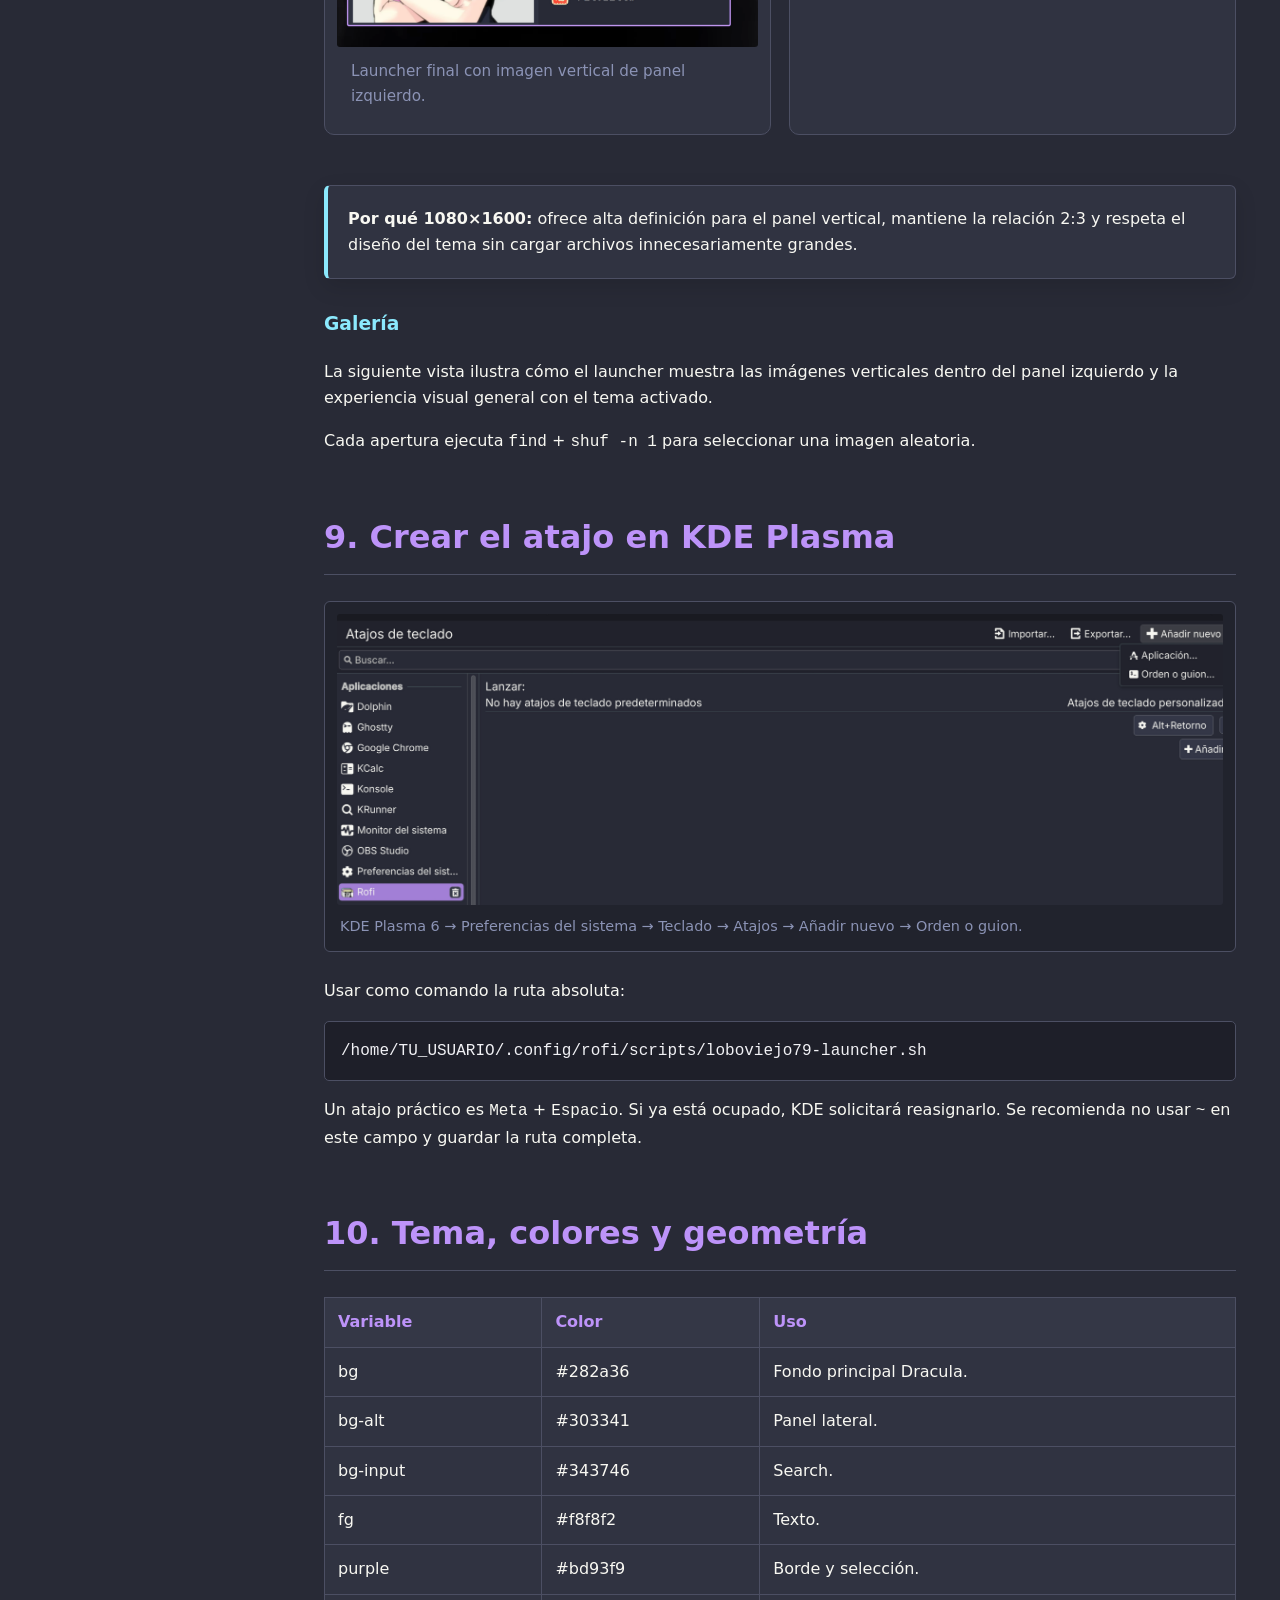
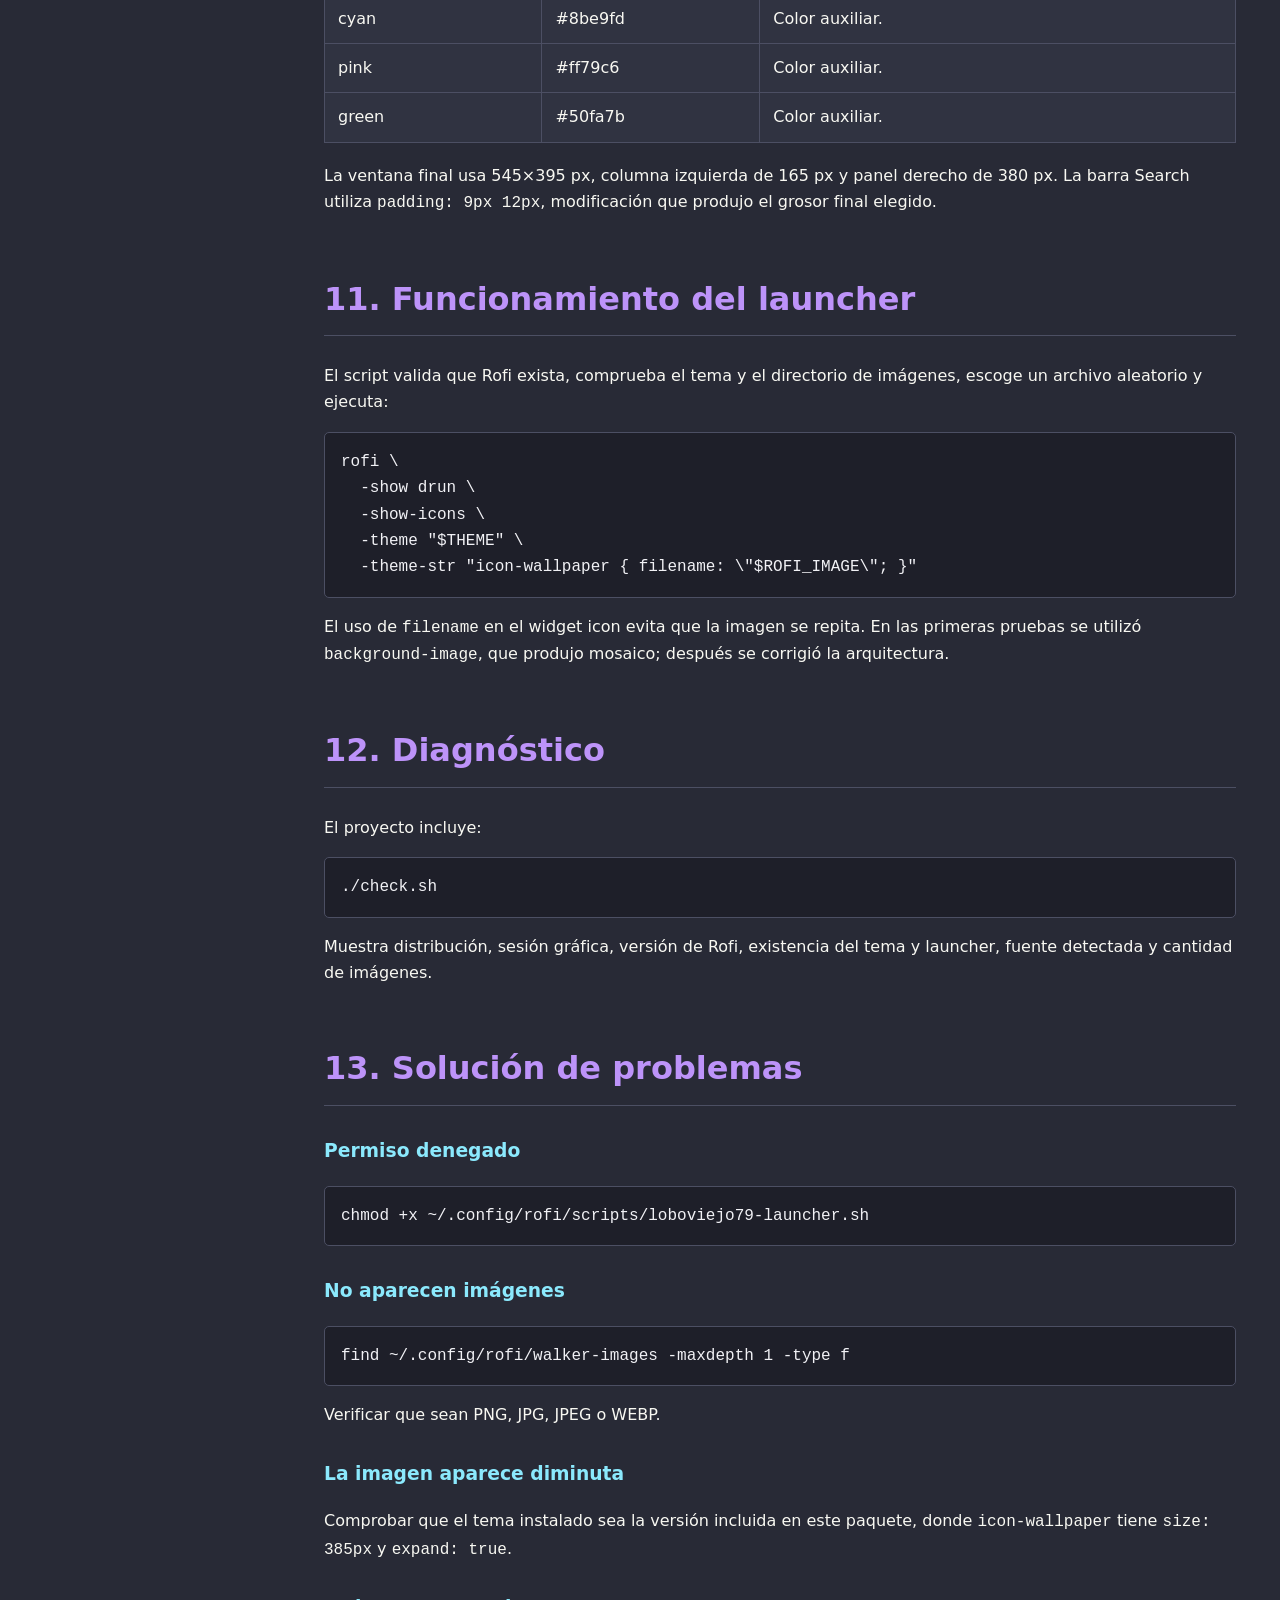
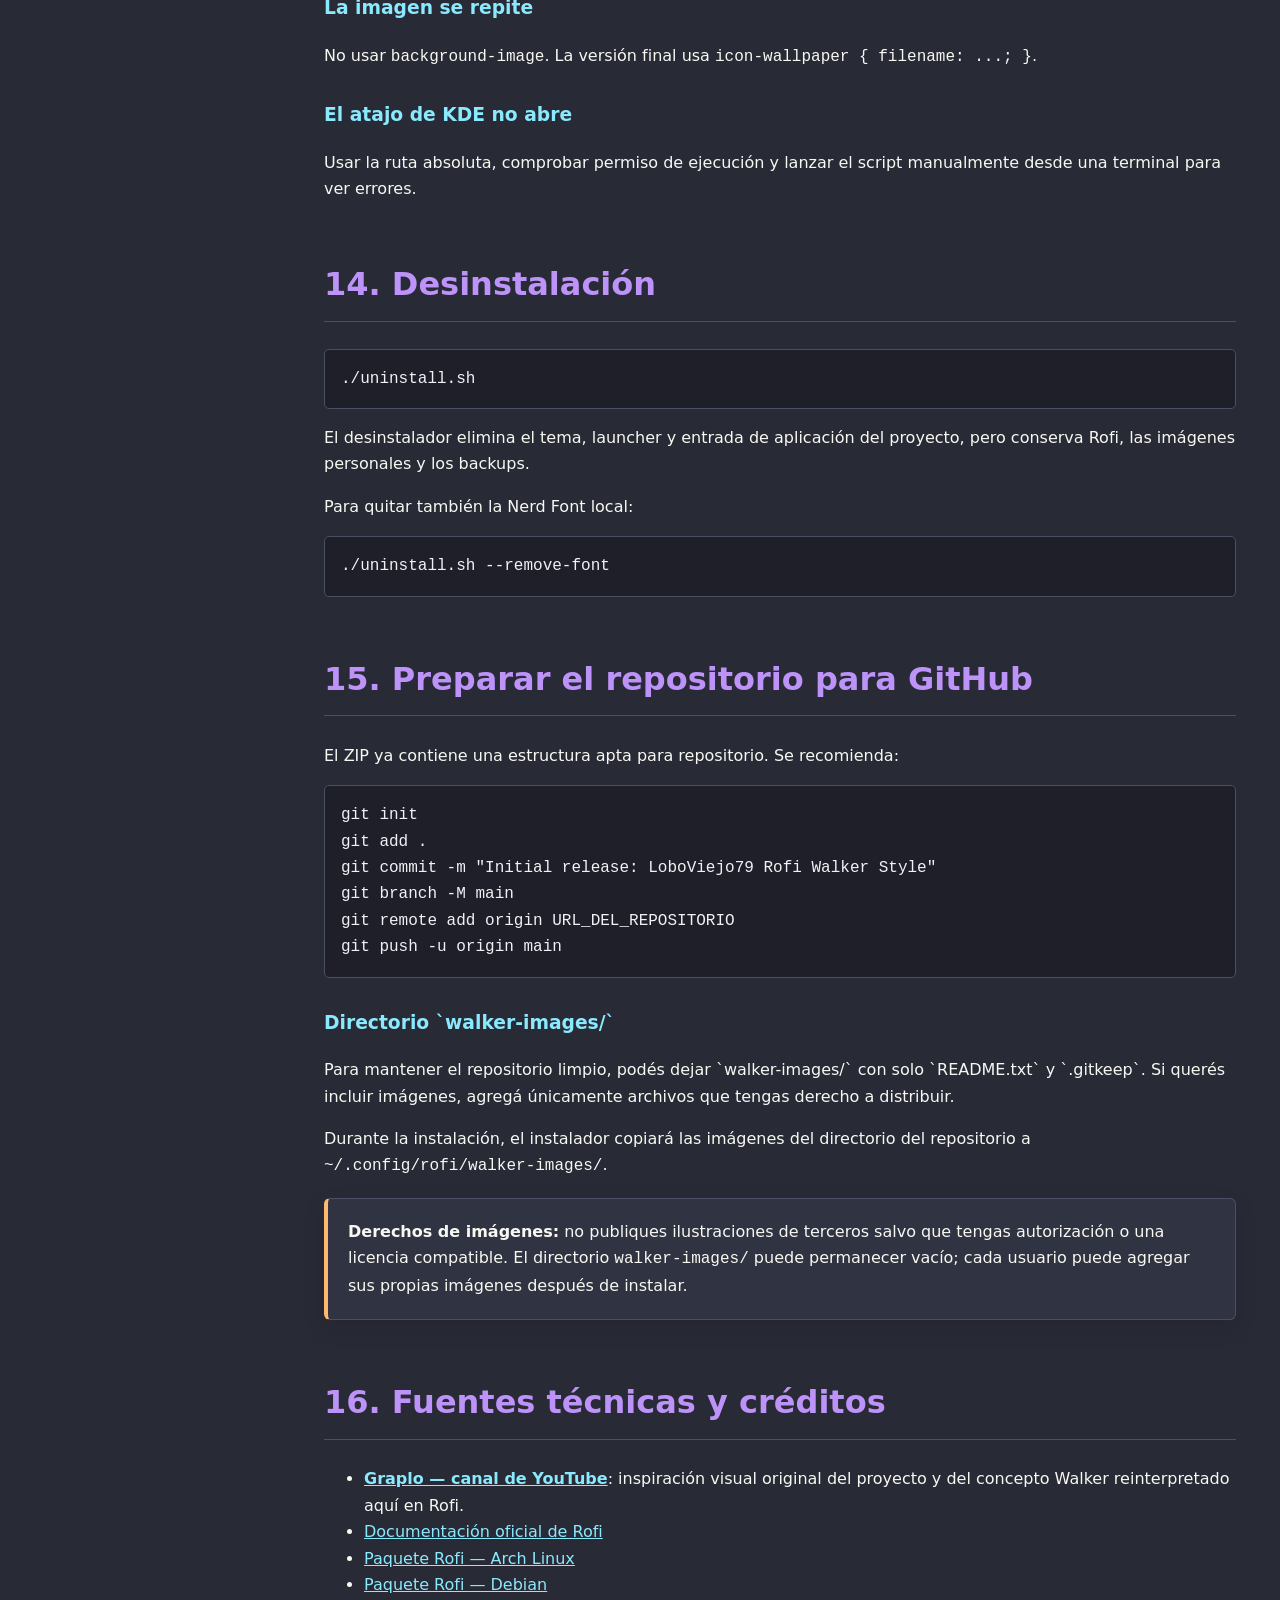
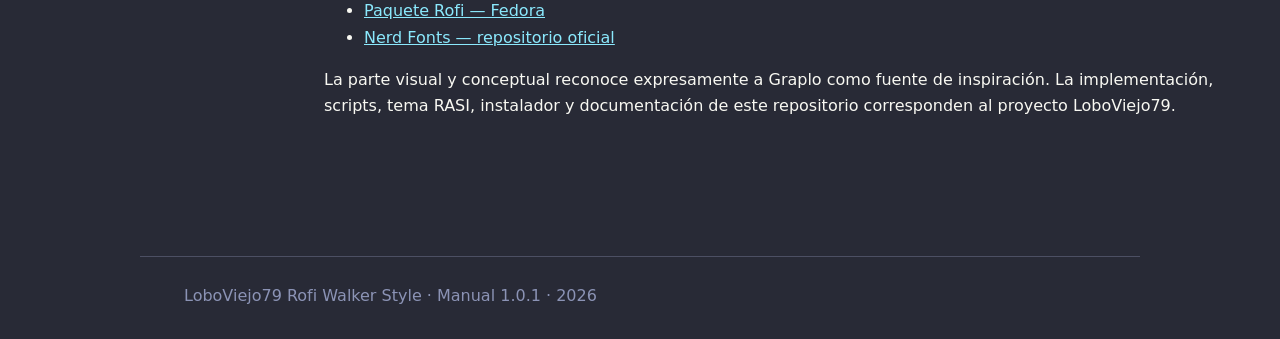
==== commit 202870a6: "Actualziacion Imagenes 1080x1600" ====
--- a/docs/manual.html
+++ b/docs/manual.html
@@ -124,10 +124,30 @@
 
 <section id="imagenes">
 <h2>8. Preparación de imágenes</h2>
-<p>La resolución recomendada es <strong>800×1200 px</strong>, orientación vertical y relación <strong>2:3</strong>. El script admite PNG, JPG/JPEG y WEBP.</p>
-<div class="card note"><strong>Por qué 800×1200:</strong> ofrece nitidez suficiente para la columna visual sin cargar archivos innecesariamente grandes. El panel del tema está dimensionado para mantener una proporción muy cercana a 2:3.</div>
-<p>Las imágenes se colocan en:</p><pre>~/.config/rofi/walker-images/</pre>
-<p>Cada apertura ejecuta <code>find</code> + <code>shuf -n 1</code>, de modo que el resultado cambia aleatoriamente.</p>
+<p>La resolución recomendada es <strong>1080×1600 px</strong>, orientación vertical y relación <strong>2:3</strong>. El script admite PNG, JPG/JPEG y WEBP.</p>
+<div class="card note"><strong>Nota de actualización:</strong> el instalador ahora copia automáticamente el contenido del directorio <code>walker-images/</code> del repositorio a <code>~/.config/rofi/walker-images/</code> durante la instalación.</div>
+<h3>Directorio de imágenes del repositorio</h3>
+<p>Para incluir imágenes de ejemplo o un conjunto propio, colocá tus archivos en:</p>
+<pre>walker-images/</pre>
+<p>El instalador copiará todos los archivos válidos desde ese directorio al entorno del usuario, preservando subcarpetas.</p>
+<h3>Directorio de imágenes instalado</h3>
+<p>El launcher usa:</p>
+<pre>~/.config/rofi/walker-images/</pre>
+<p>Si querés agregar más imágenes después de la instalación, solo copiá nuevos archivos PNG/JPG/JPEG/WEBP a ese directorio.</p>
+<div class="gallery">
+  <figure>
+    <img src="assets/launcher-final.png" alt="Launcher final con imagen vertical">
+    <figcaption>Launcher final con imagen vertical de panel izquierdo.</figcaption>
+  </figure>
+  <figure>
+    <img src="assets/kde-shortcut.png" alt="Ejemplo configuración de atajos KDE">
+    <figcaption>Configuración de atajos KDE y la ruta del script.</figcaption>
+  </figure>
+</div>
+<div class="card note"><strong>Por qué 1080×1600:</strong> ofrece alta definición para el panel vertical, mantiene la relación 2:3 y respeta el diseño del tema sin cargar archivos innecesariamente grandes.</div>
+<h3>Galería</h3>
+<p>La siguiente vista ilustra cómo el launcher muestra las imágenes verticales dentro del panel izquierdo y la experiencia visual general con el tema activado.</p>
+<p>Cada apertura ejecuta <code>find</code> + <code>shuf -n 1</code> para seleccionar una imagen aleatoria.</p>
 </section>
 
 <section id="kde">
@@ -196,6 +216,9 @@
 git branch -M main
 git remote add origin URL_DEL_REPOSITORIO
 git push -u origin main</pre>
+<h3>Directorio `walker-images/`</h3>
+<p>Para mantener el repositorio limpio, podés dejar `walker-images/` con solo `README.txt` y `.gitkeep`. Si querés incluir imágenes, agregá únicamente archivos que tengas derecho a distribuir.</p>
+<p>Durante la instalación, el instalador copiará las imágenes del directorio del repositorio a <code>~/.config/rofi/walker-images/</code>.</p>
 <div class="card warn"><strong>Derechos de imágenes:</strong> no publiques ilustraciones de terceros salvo que tengas autorización o una licencia compatible. El directorio <code>walker-images/</code> puede permanecer vacío; cada usuario puede agregar sus propias imágenes después de instalar.</div>
 </section>
 
--- a/docs/styles.css
+++ b/docs/styles.css
@@ -49,6 +49,10 @@
 figure img{width:100%;display:block;border-radius:3px}
 figcaption{color:var(--muted);font-size:.9rem;padding:10px 3px 1px}
 .tree{color:#d7d8e8}
+.gallery{display:grid;grid-template-columns:repeat(auto-fit,minmax(240px,1fr));gap:18px;margin:24px 0}
+.gallery figure{background:var(--panel);border:1px solid var(--border);border-radius:10px;overflow:hidden}
+.gallery img{width:100%;display:block}
+.gallery figcaption{padding:12px 14px;color:var(--muted);font-size:.95rem}
 .steps{counter-reset:step}
 .step{counter-increment:step;margin:18px 0;padding:18px 18px 18px 64px;background:var(--panel);border:1px solid var(--border);position:relative;border-radius:6px}
 .step:before{content:counter(step);position:absolute;left:18px;top:16px;width:30px;height:30px;border-radius:50%;display:grid;place-items:center;background:var(--purple);color:var(--bg);font-weight:700}
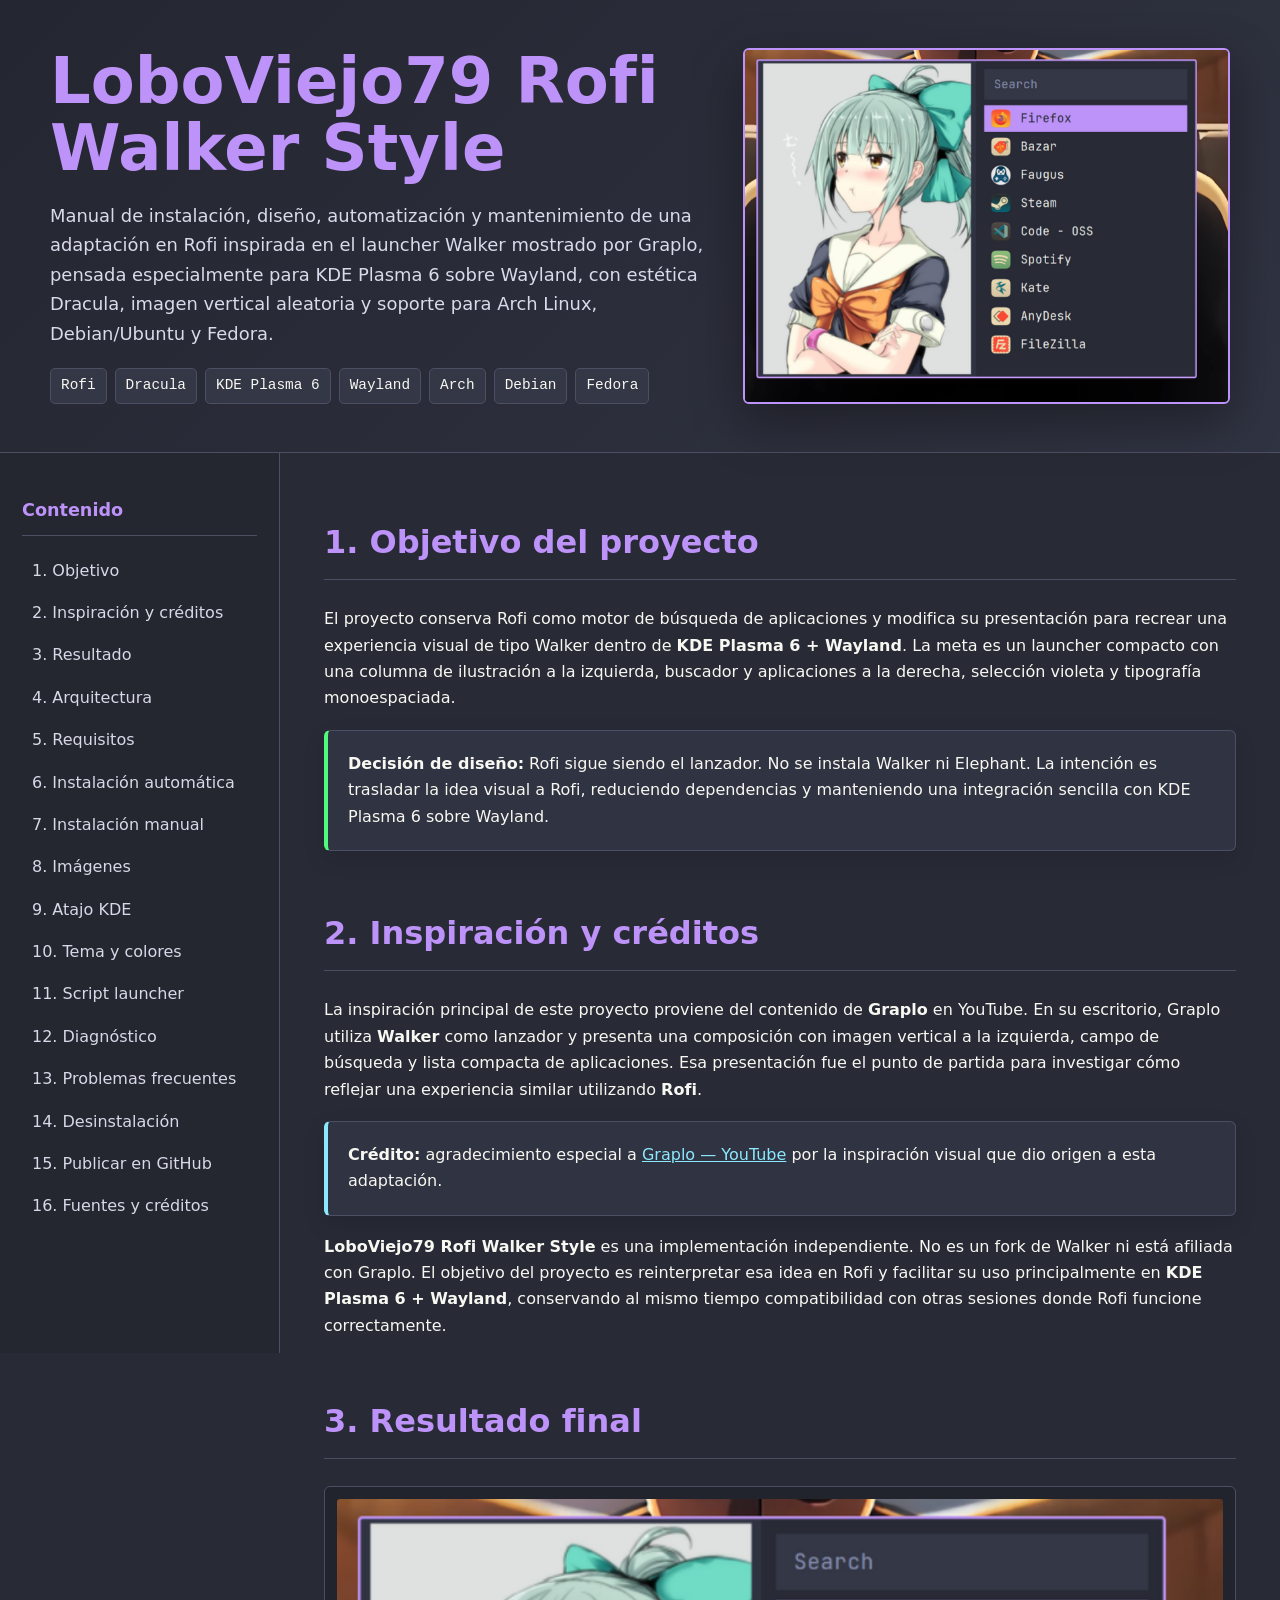
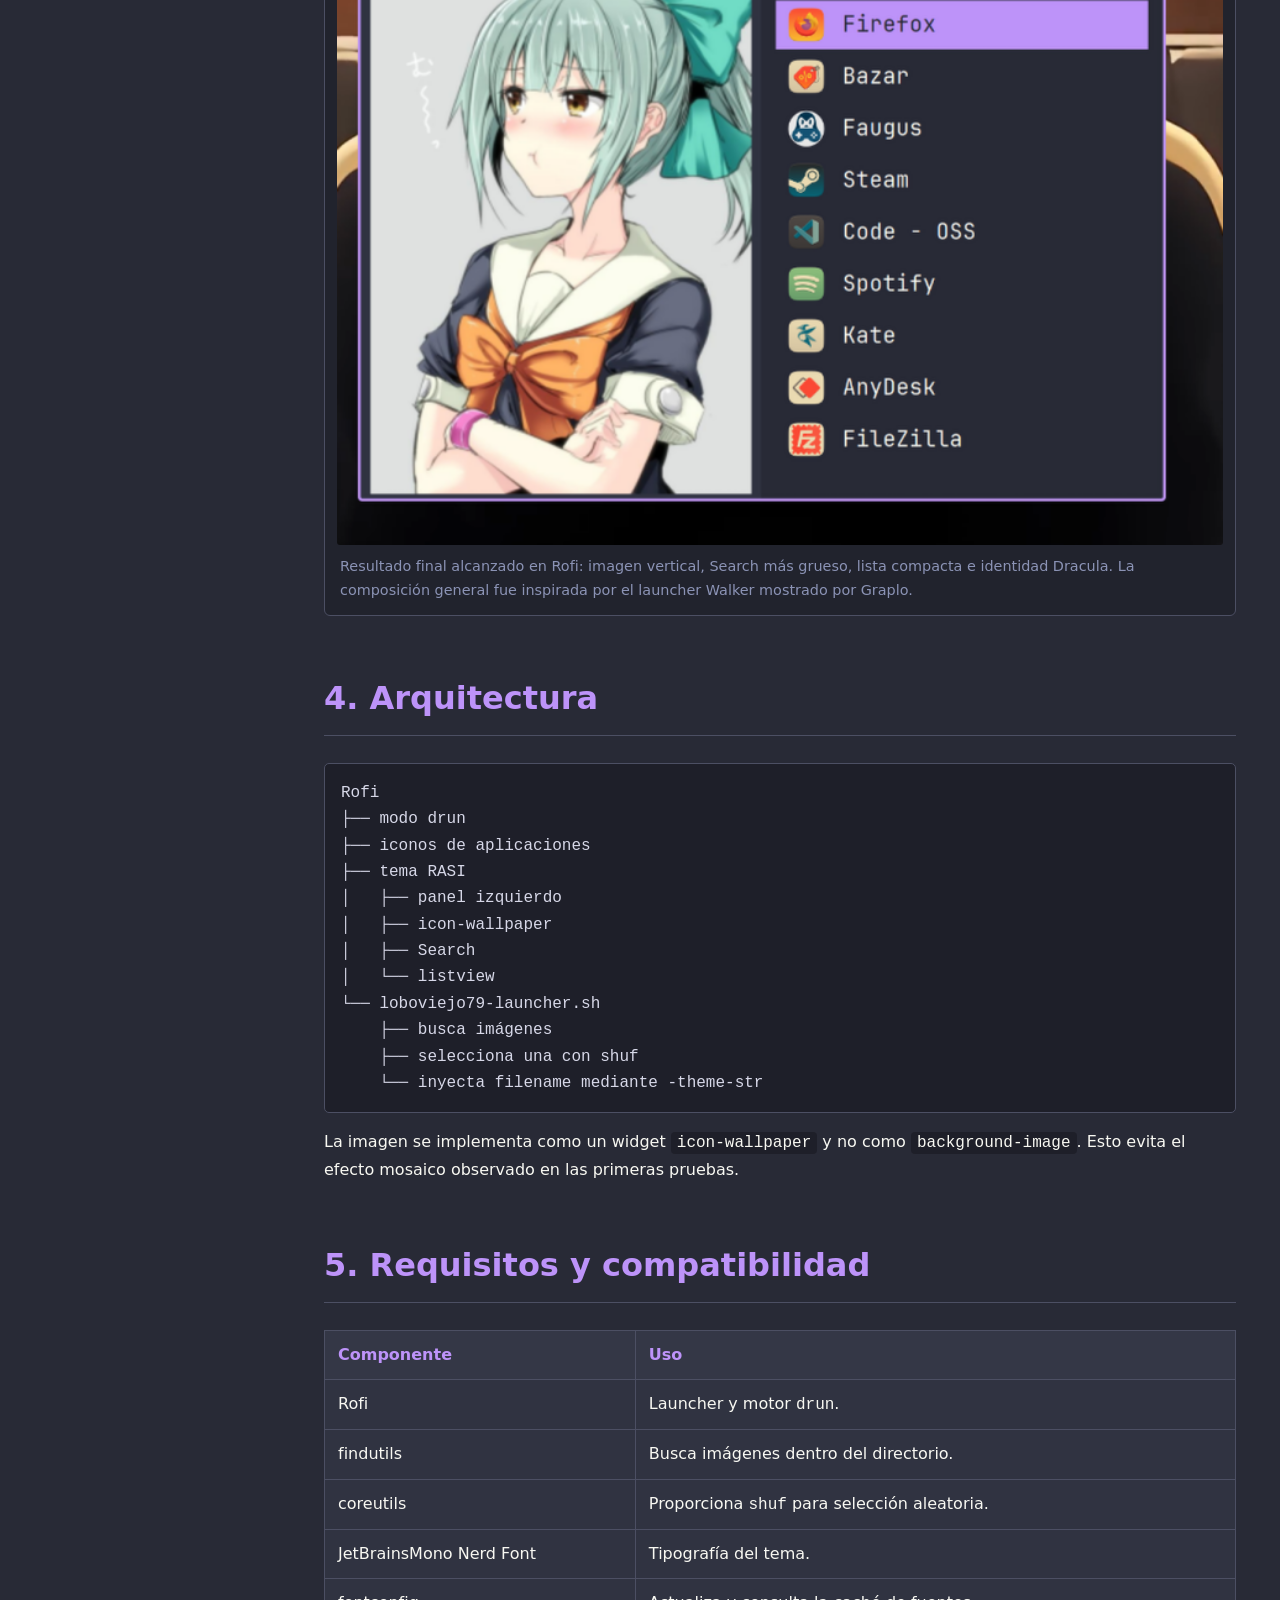
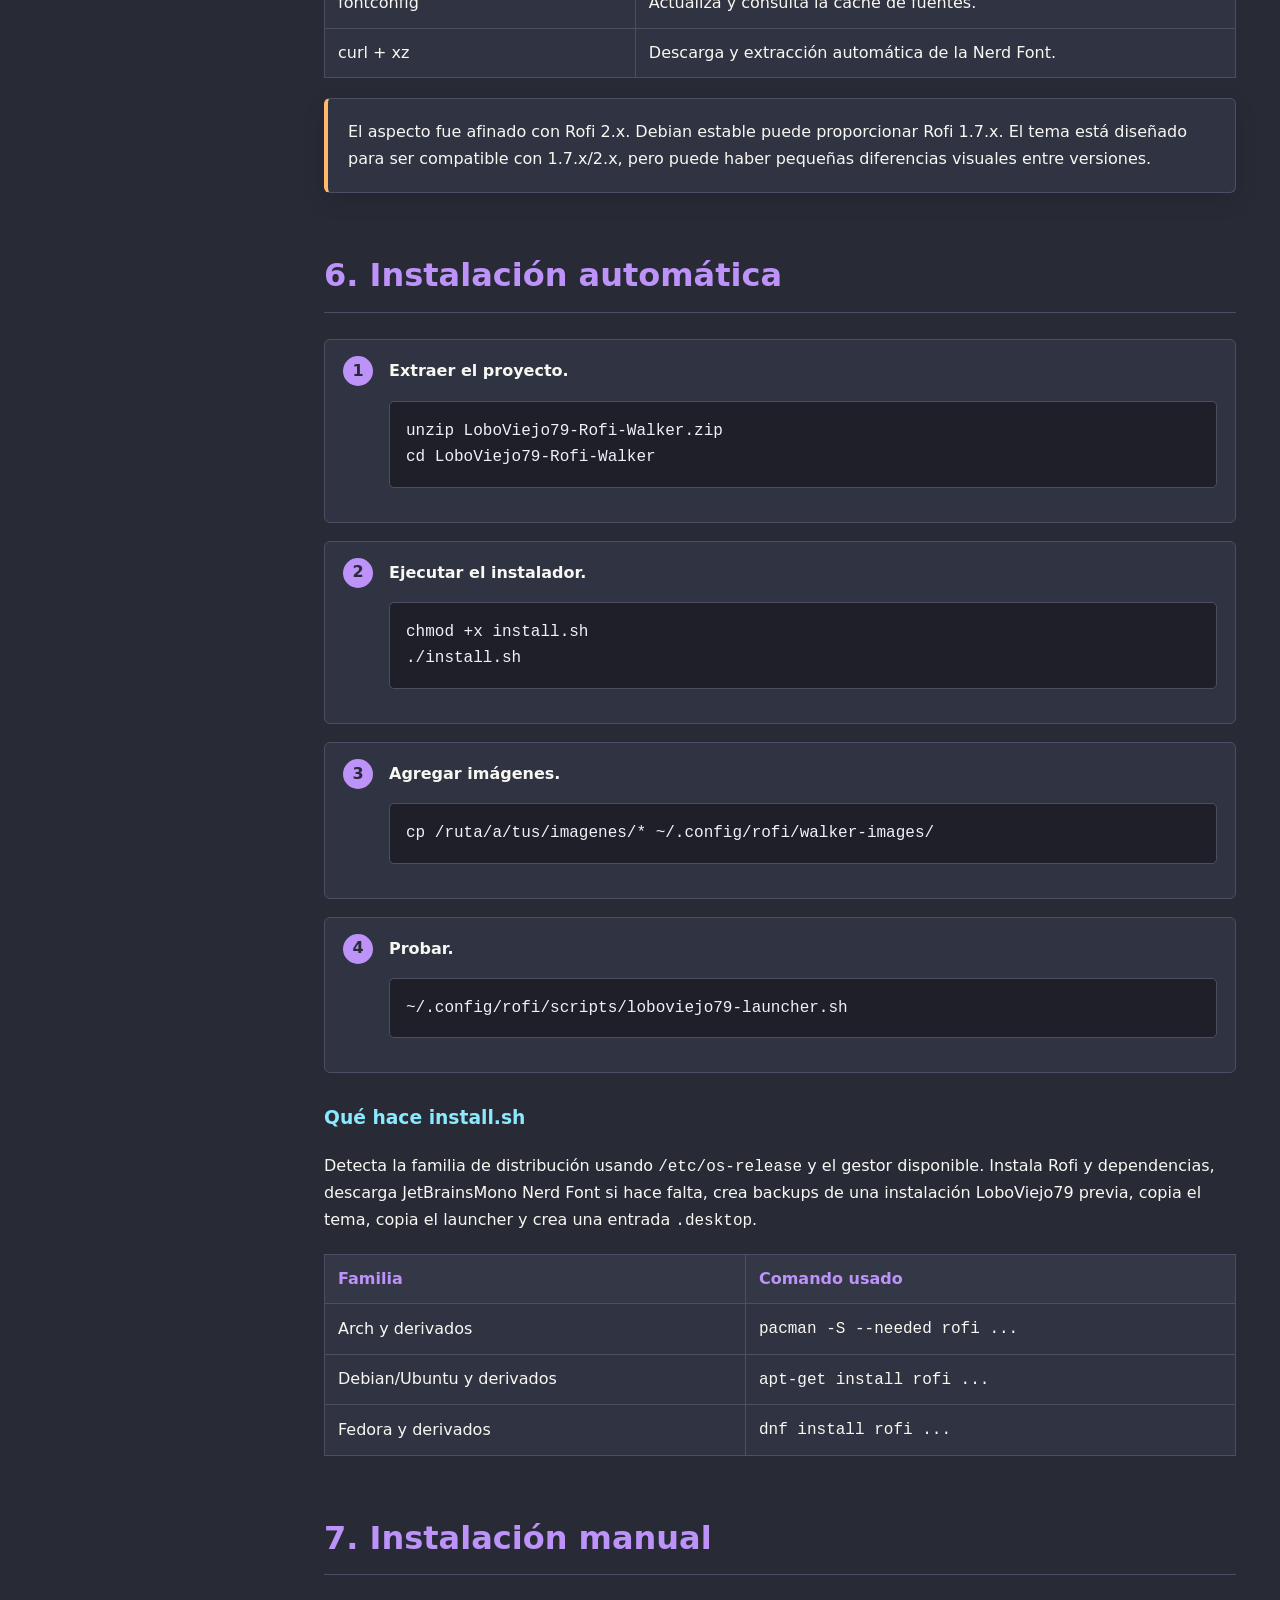
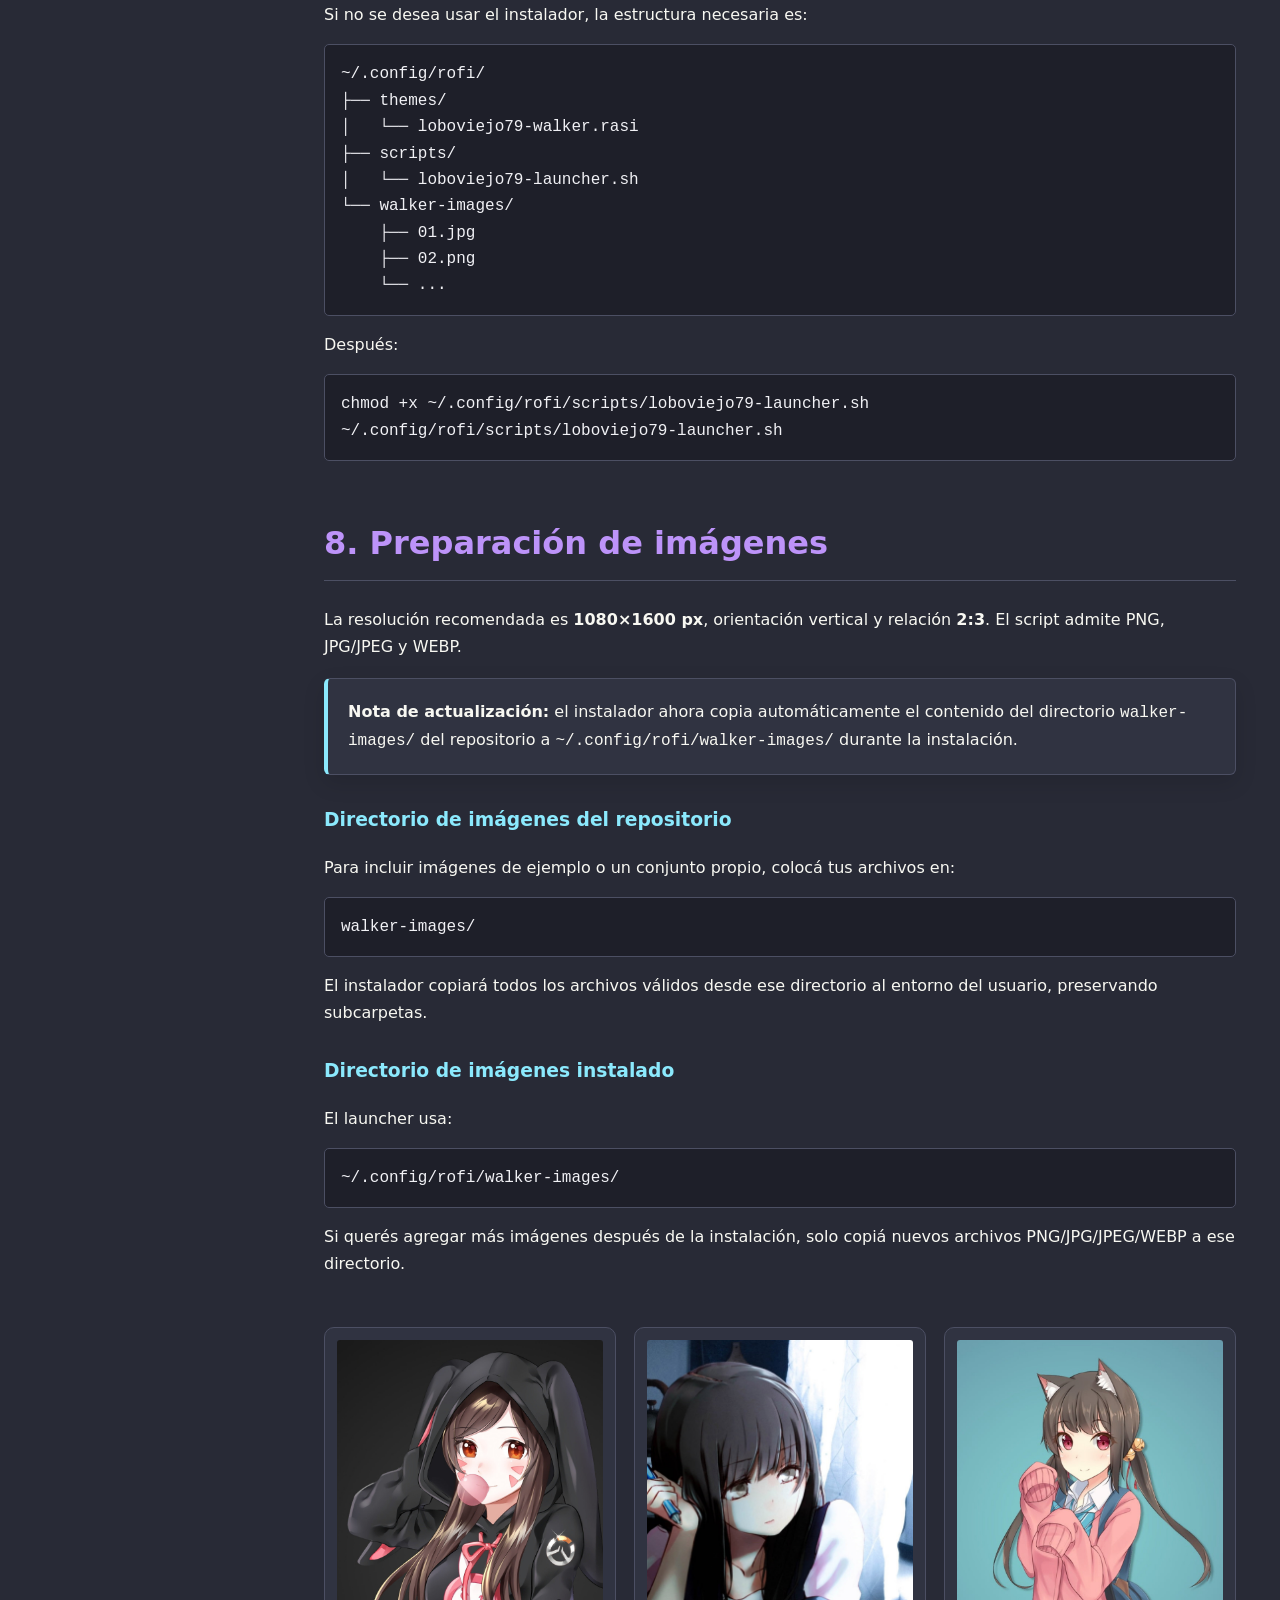
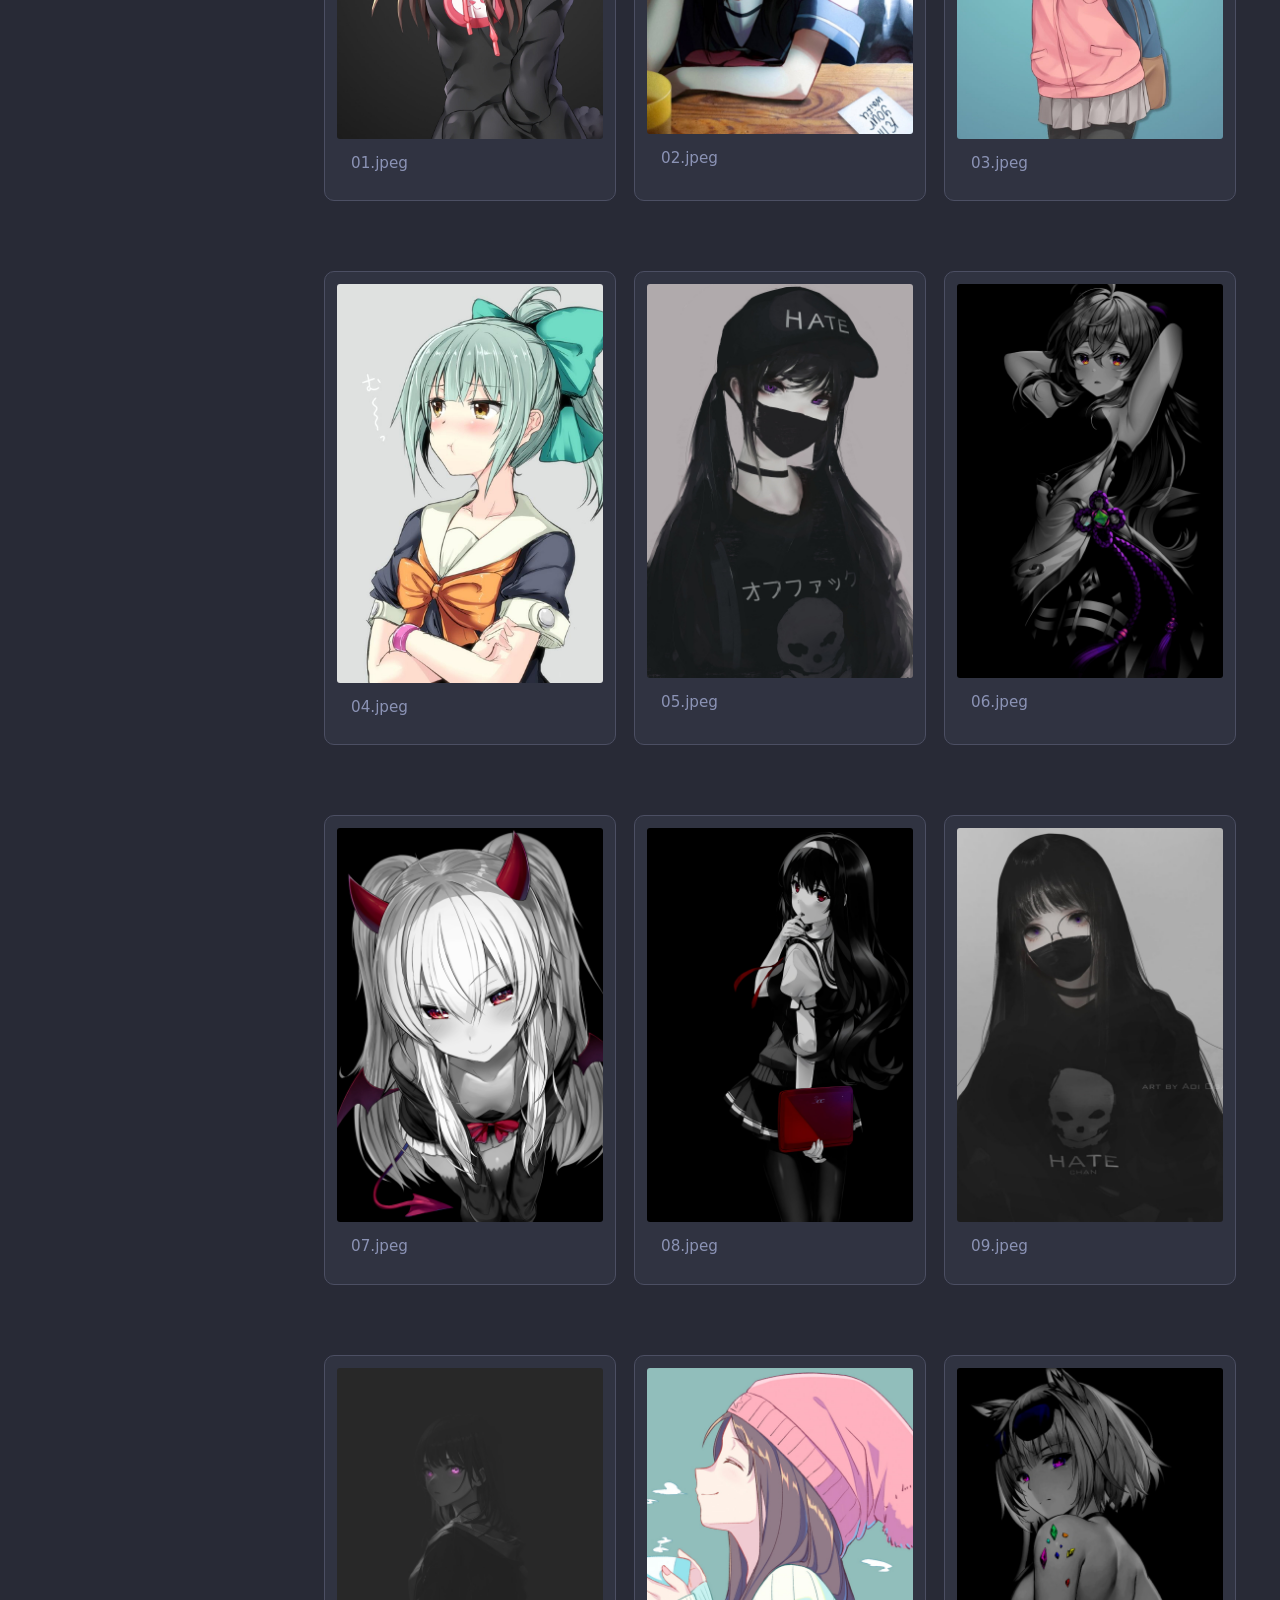
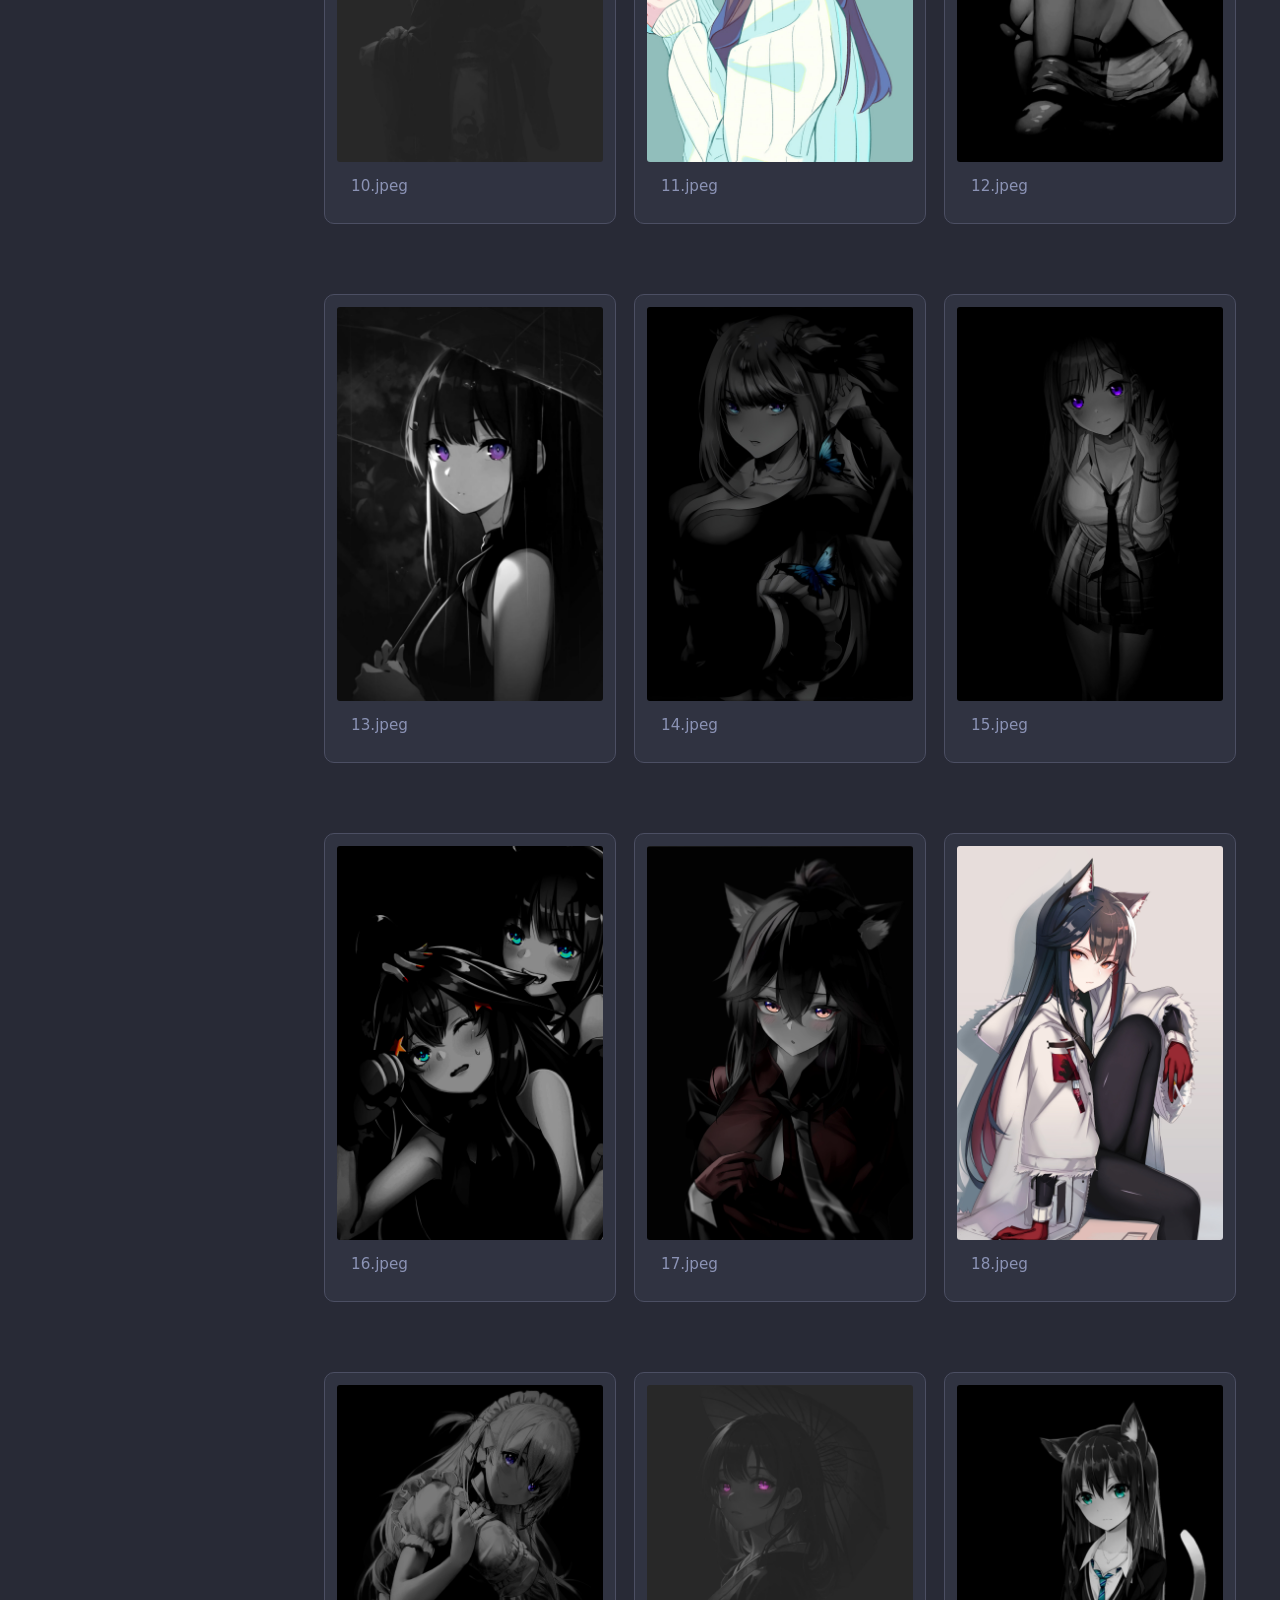
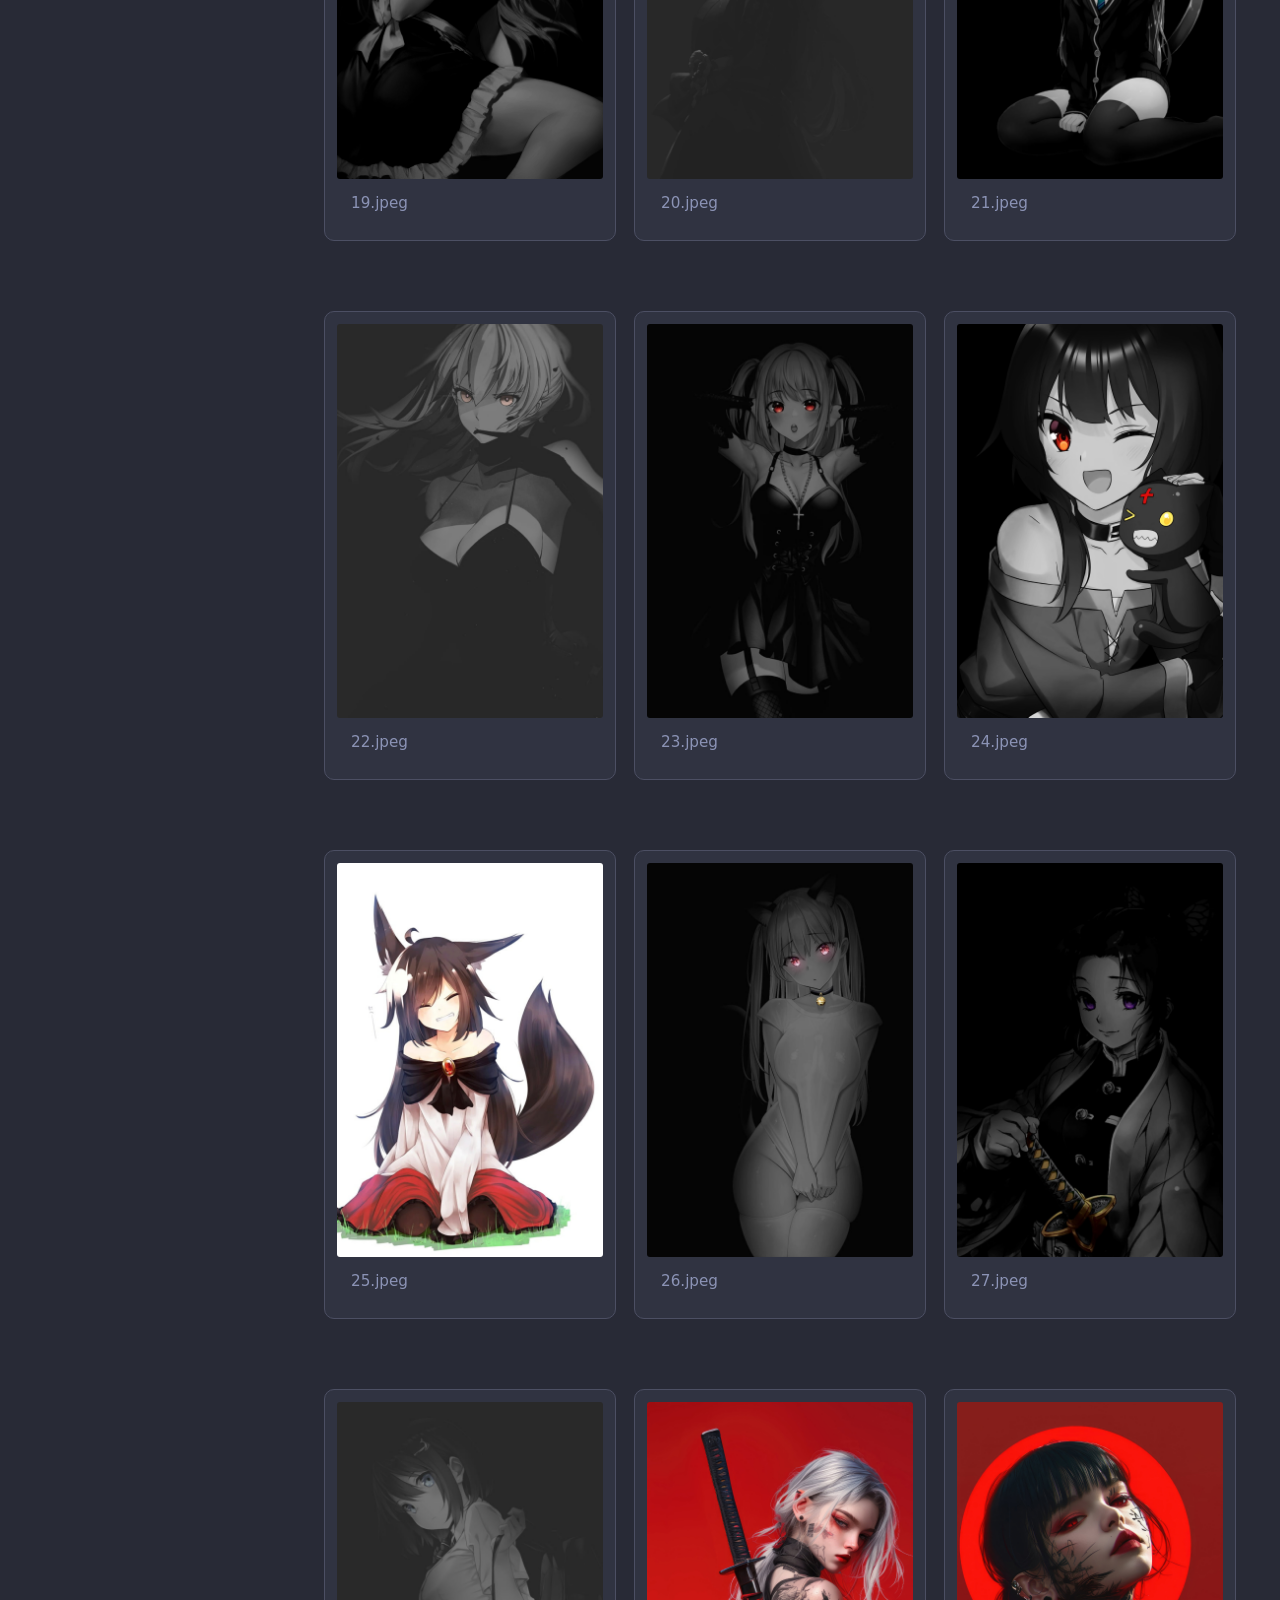
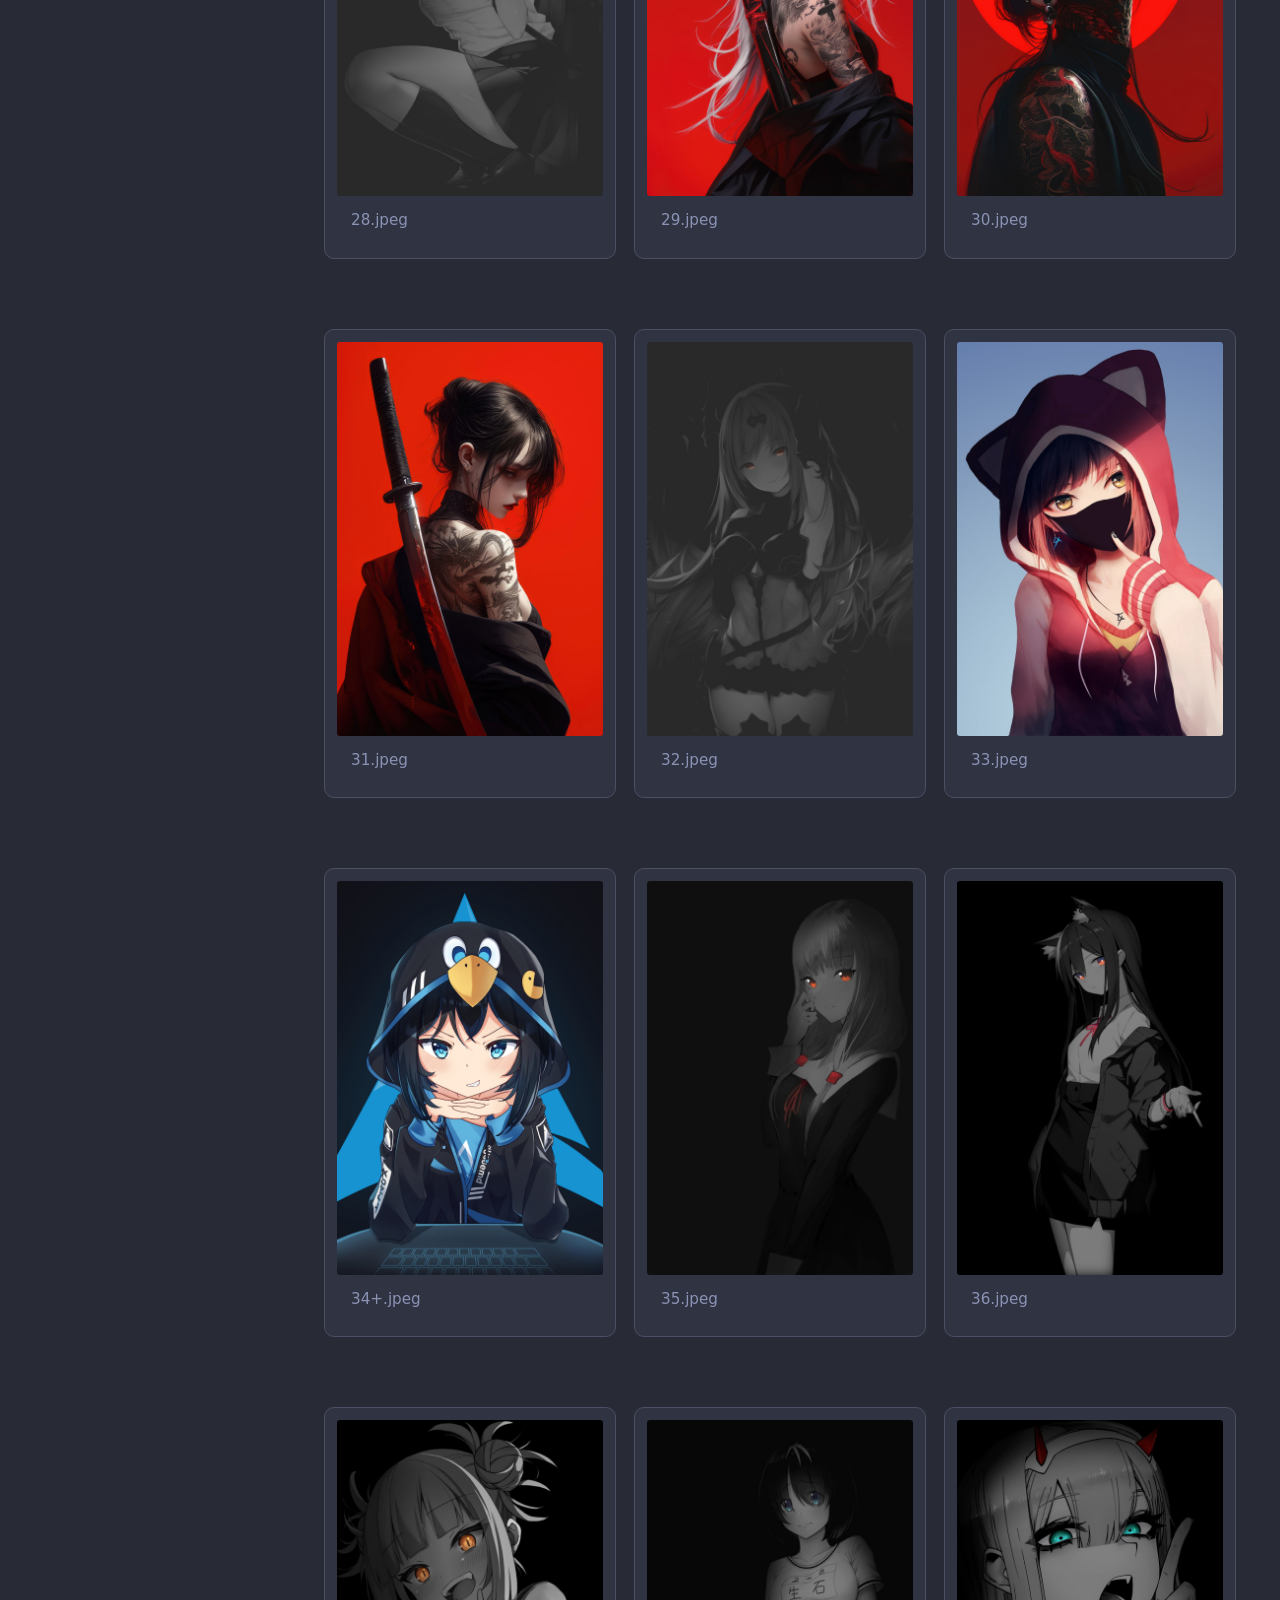
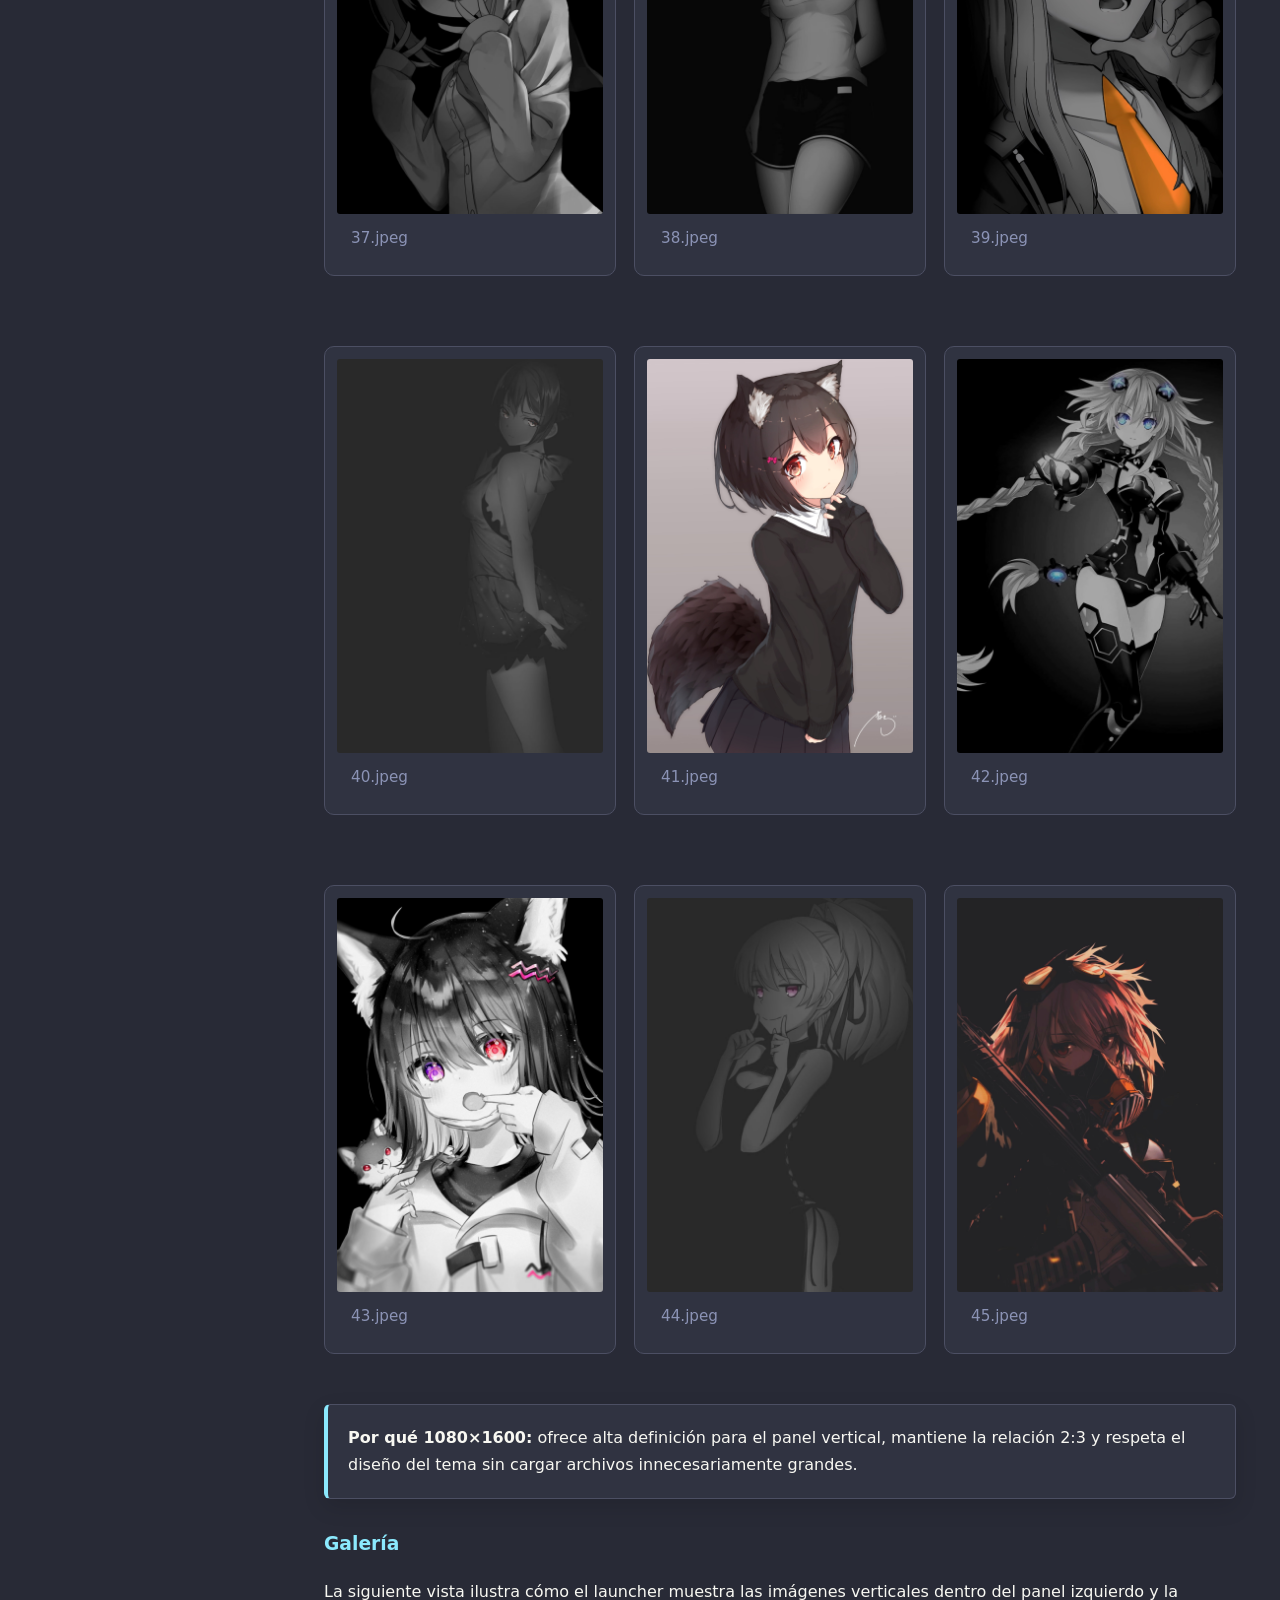
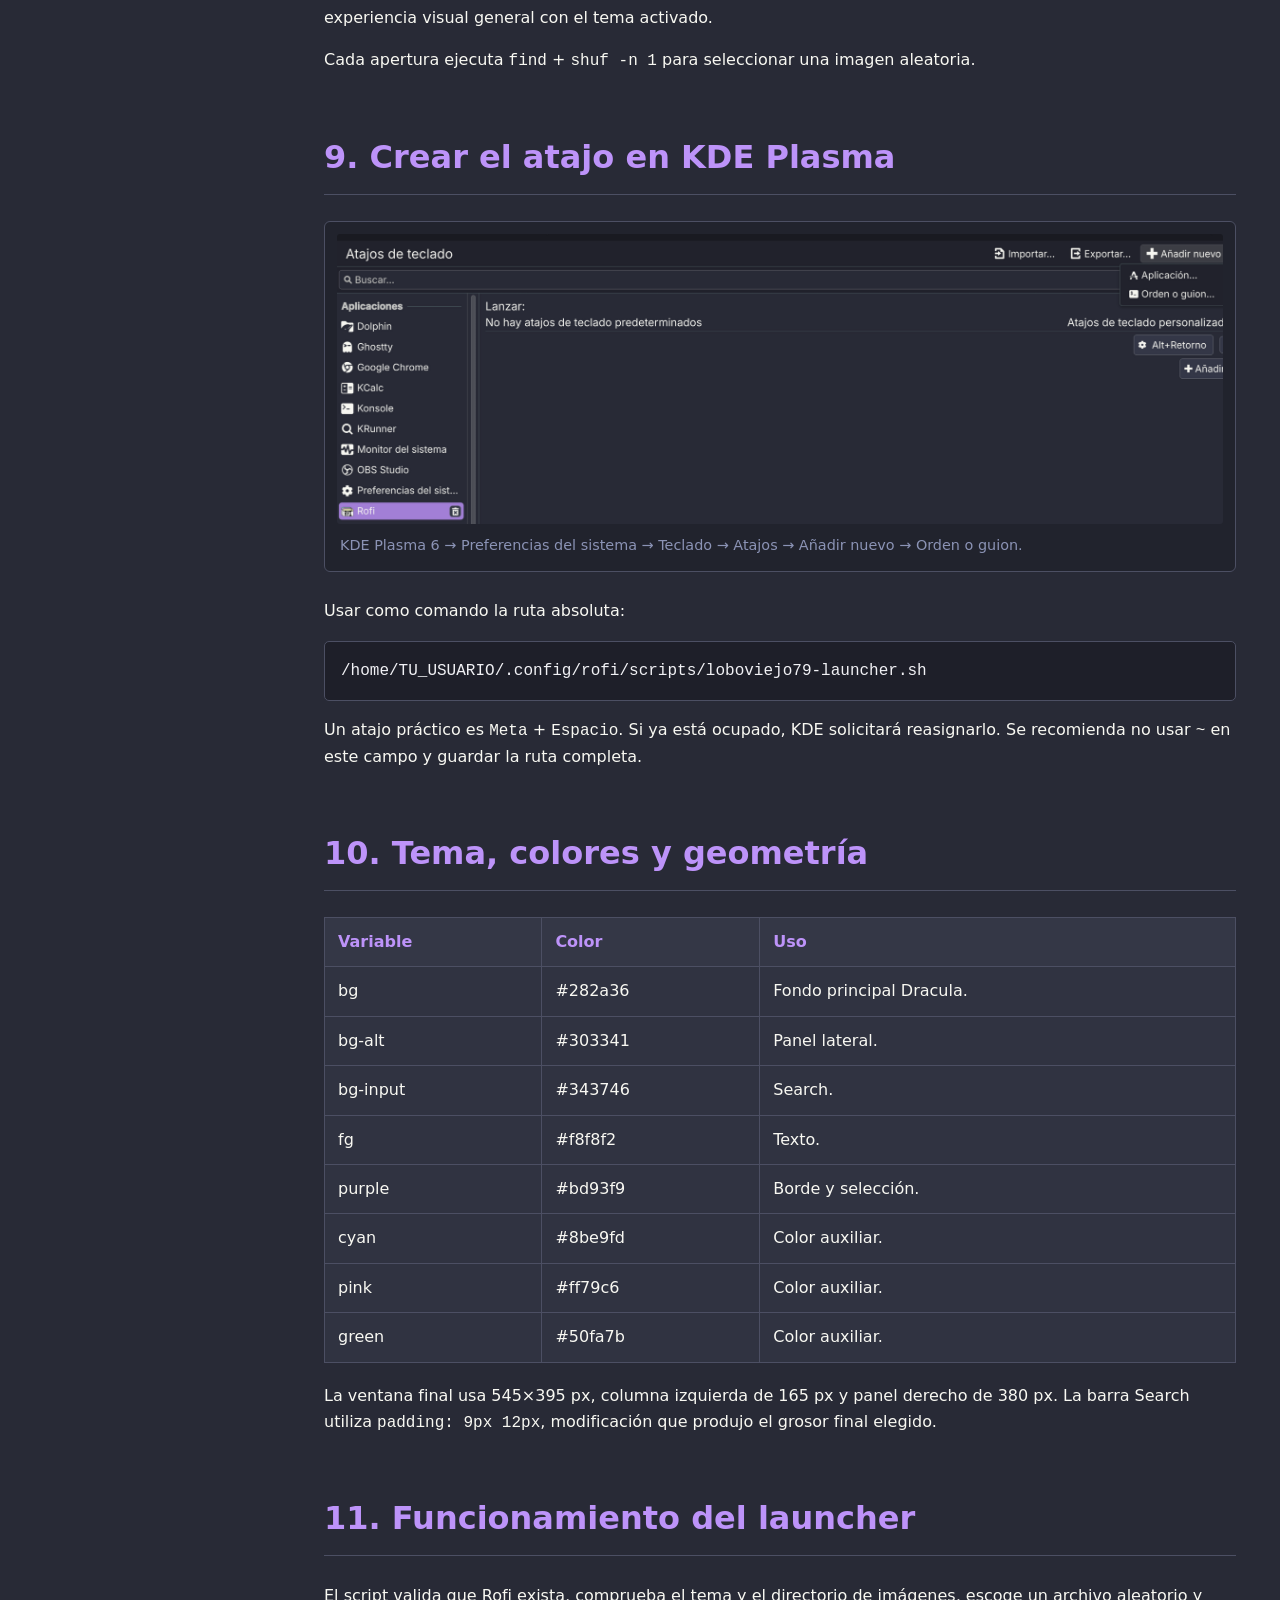
==== commit 3fa9afa2: "Add walker-images gallery, allow repository images, and update docs for GitHub" ====
--- a/docs/manual.html
+++ b/docs/manual.html
@@ -136,12 +136,184 @@
 <p>Si querés agregar más imágenes después de la instalación, solo copiá nuevos archivos PNG/JPG/JPEG/WEBP a ese directorio.</p>
 <div class="gallery">
   <figure>
-    <img src="assets/launcher-final.png" alt="Launcher final con imagen vertical">
-    <figcaption>Launcher final con imagen vertical de panel izquierdo.</figcaption>
-  </figure>
-  <figure>
-    <img src="assets/kde-shortcut.png" alt="Ejemplo configuración de atajos KDE">
-    <figcaption>Configuración de atajos KDE y la ruta del script.</figcaption>
+    <img src="../walker-images/01.jpeg" alt="01.jpeg">
+    <figcaption>01.jpeg</figcaption>
+  </figure>
+  <figure>
+    <img src="../walker-images/02.jpeg" alt="02.jpeg">
+    <figcaption>02.jpeg</figcaption>
+  </figure>
+  <figure>
+    <img src="../walker-images/03.jpeg" alt="03.jpeg">
+    <figcaption>03.jpeg</figcaption>
+  </figure>
+  <figure>
+    <img src="../walker-images/04.jpeg" alt="04.jpeg">
+    <figcaption>04.jpeg</figcaption>
+  </figure>
+  <figure>
+    <img src="../walker-images/05.jpeg" alt="05.jpeg">
+    <figcaption>05.jpeg</figcaption>
+  </figure>
+  <figure>
+    <img src="../walker-images/06.jpeg" alt="06.jpeg">
+    <figcaption>06.jpeg</figcaption>
+  </figure>
+  <figure>
+    <img src="../walker-images/07.jpeg" alt="07.jpeg">
+    <figcaption>07.jpeg</figcaption>
+  </figure>
+  <figure>
+    <img src="../walker-images/08.jpeg" alt="08.jpeg">
+    <figcaption>08.jpeg</figcaption>
+  </figure>
+  <figure>
+    <img src="../walker-images/09.jpeg" alt="09.jpeg">
+    <figcaption>09.jpeg</figcaption>
+  </figure>
+  <figure>
+    <img src="../walker-images/10.jpeg" alt="10.jpeg">
+    <figcaption>10.jpeg</figcaption>
+  </figure>
+  <figure>
+    <img src="../walker-images/11.jpeg" alt="11.jpeg">
+    <figcaption>11.jpeg</figcaption>
+  </figure>
+  <figure>
+    <img src="../walker-images/12.jpeg" alt="12.jpeg">
+    <figcaption>12.jpeg</figcaption>
+  </figure>
+  <figure>
+    <img src="../walker-images/13.jpeg" alt="13.jpeg">
+    <figcaption>13.jpeg</figcaption>
+  </figure>
+  <figure>
+    <img src="../walker-images/14.jpeg" alt="14.jpeg">
+    <figcaption>14.jpeg</figcaption>
+  </figure>
+  <figure>
+    <img src="../walker-images/15.jpeg" alt="15.jpeg">
+    <figcaption>15.jpeg</figcaption>
+  </figure>
+  <figure>
+    <img src="../walker-images/16.jpeg" alt="16.jpeg">
+    <figcaption>16.jpeg</figcaption>
+  </figure>
+  <figure>
+    <img src="../walker-images/17.jpeg" alt="17.jpeg">
+    <figcaption>17.jpeg</figcaption>
+  </figure>
+  <figure>
+    <img src="../walker-images/18.jpeg" alt="18.jpeg">
+    <figcaption>18.jpeg</figcaption>
+  </figure>
+  <figure>
+    <img src="../walker-images/19.jpeg" alt="19.jpeg">
+    <figcaption>19.jpeg</figcaption>
+  </figure>
+  <figure>
+    <img src="../walker-images/20.jpeg" alt="20.jpeg">
+    <figcaption>20.jpeg</figcaption>
+  </figure>
+  <figure>
+    <img src="../walker-images/21.jpeg" alt="21.jpeg">
+    <figcaption>21.jpeg</figcaption>
+  </figure>
+  <figure>
+    <img src="../walker-images/22.jpeg" alt="22.jpeg">
+    <figcaption>22.jpeg</figcaption>
+  </figure>
+  <figure>
+    <img src="../walker-images/23.jpeg" alt="23.jpeg">
+    <figcaption>23.jpeg</figcaption>
+  </figure>
+  <figure>
+    <img src="../walker-images/24.jpeg" alt="24.jpeg">
+    <figcaption>24.jpeg</figcaption>
+  </figure>
+  <figure>
+    <img src="../walker-images/25.jpeg" alt="25.jpeg">
+    <figcaption>25.jpeg</figcaption>
+  </figure>
+  <figure>
+    <img src="../walker-images/26.jpeg" alt="26.jpeg">
+    <figcaption>26.jpeg</figcaption>
+  </figure>
+  <figure>
+    <img src="../walker-images/27.jpeg" alt="27.jpeg">
+    <figcaption>27.jpeg</figcaption>
+  </figure>
+  <figure>
+    <img src="../walker-images/28.jpeg" alt="28.jpeg">
+    <figcaption>28.jpeg</figcaption>
+  </figure>
+  <figure>
+    <img src="../walker-images/29.jpeg" alt="29.jpeg">
+    <figcaption>29.jpeg</figcaption>
+  </figure>
+  <figure>
+    <img src="../walker-images/30.jpeg" alt="30.jpeg">
+    <figcaption>30.jpeg</figcaption>
+  </figure>
+  <figure>
+    <img src="../walker-images/31.jpeg" alt="31.jpeg">
+    <figcaption>31.jpeg</figcaption>
+  </figure>
+  <figure>
+    <img src="../walker-images/32.jpeg" alt="32.jpeg">
+    <figcaption>32.jpeg</figcaption>
+  </figure>
+  <figure>
+    <img src="../walker-images/33.jpeg" alt="33.jpeg">
+    <figcaption>33.jpeg</figcaption>
+  </figure>
+  <figure>
+    <img src="../walker-images/34+.jpeg" alt="34+.jpeg">
+    <figcaption>34+.jpeg</figcaption>
+  </figure>
+  <figure>
+    <img src="../walker-images/35.jpeg" alt="35.jpeg">
+    <figcaption>35.jpeg</figcaption>
+  </figure>
+  <figure>
+    <img src="../walker-images/36.jpeg" alt="36.jpeg">
+    <figcaption>36.jpeg</figcaption>
+  </figure>
+  <figure>
+    <img src="../walker-images/37.jpeg" alt="37.jpeg">
+    <figcaption>37.jpeg</figcaption>
+  </figure>
+  <figure>
+    <img src="../walker-images/38.jpeg" alt="38.jpeg">
+    <figcaption>38.jpeg</figcaption>
+  </figure>
+  <figure>
+    <img src="../walker-images/39.jpeg" alt="39.jpeg">
+    <figcaption>39.jpeg</figcaption>
+  </figure>
+  <figure>
+    <img src="../walker-images/40.jpeg" alt="40.jpeg">
+    <figcaption>40.jpeg</figcaption>
+  </figure>
+  <figure>
+    <img src="../walker-images/41.jpeg" alt="41.jpeg">
+    <figcaption>41.jpeg</figcaption>
+  </figure>
+  <figure>
+    <img src="../walker-images/42.jpeg" alt="42.jpeg">
+    <figcaption>42.jpeg</figcaption>
+  </figure>
+  <figure>
+    <img src="../walker-images/43.jpeg" alt="43.jpeg">
+    <figcaption>43.jpeg</figcaption>
+  </figure>
+  <figure>
+    <img src="../walker-images/44.jpeg" alt="44.jpeg">
+    <figcaption>44.jpeg</figcaption>
+  </figure>
+  <figure>
+    <img src="../walker-images/45.jpeg" alt="45.jpeg">
+    <figcaption>45.jpeg</figcaption>
   </figure>
 </div>
 <div class="card note"><strong>Por qué 1080×1600:</strong> ofrece alta definición para el panel vertical, mantiene la relación 2:3 y respeta el diseño del tema sin cargar archivos innecesariamente grandes.</div>
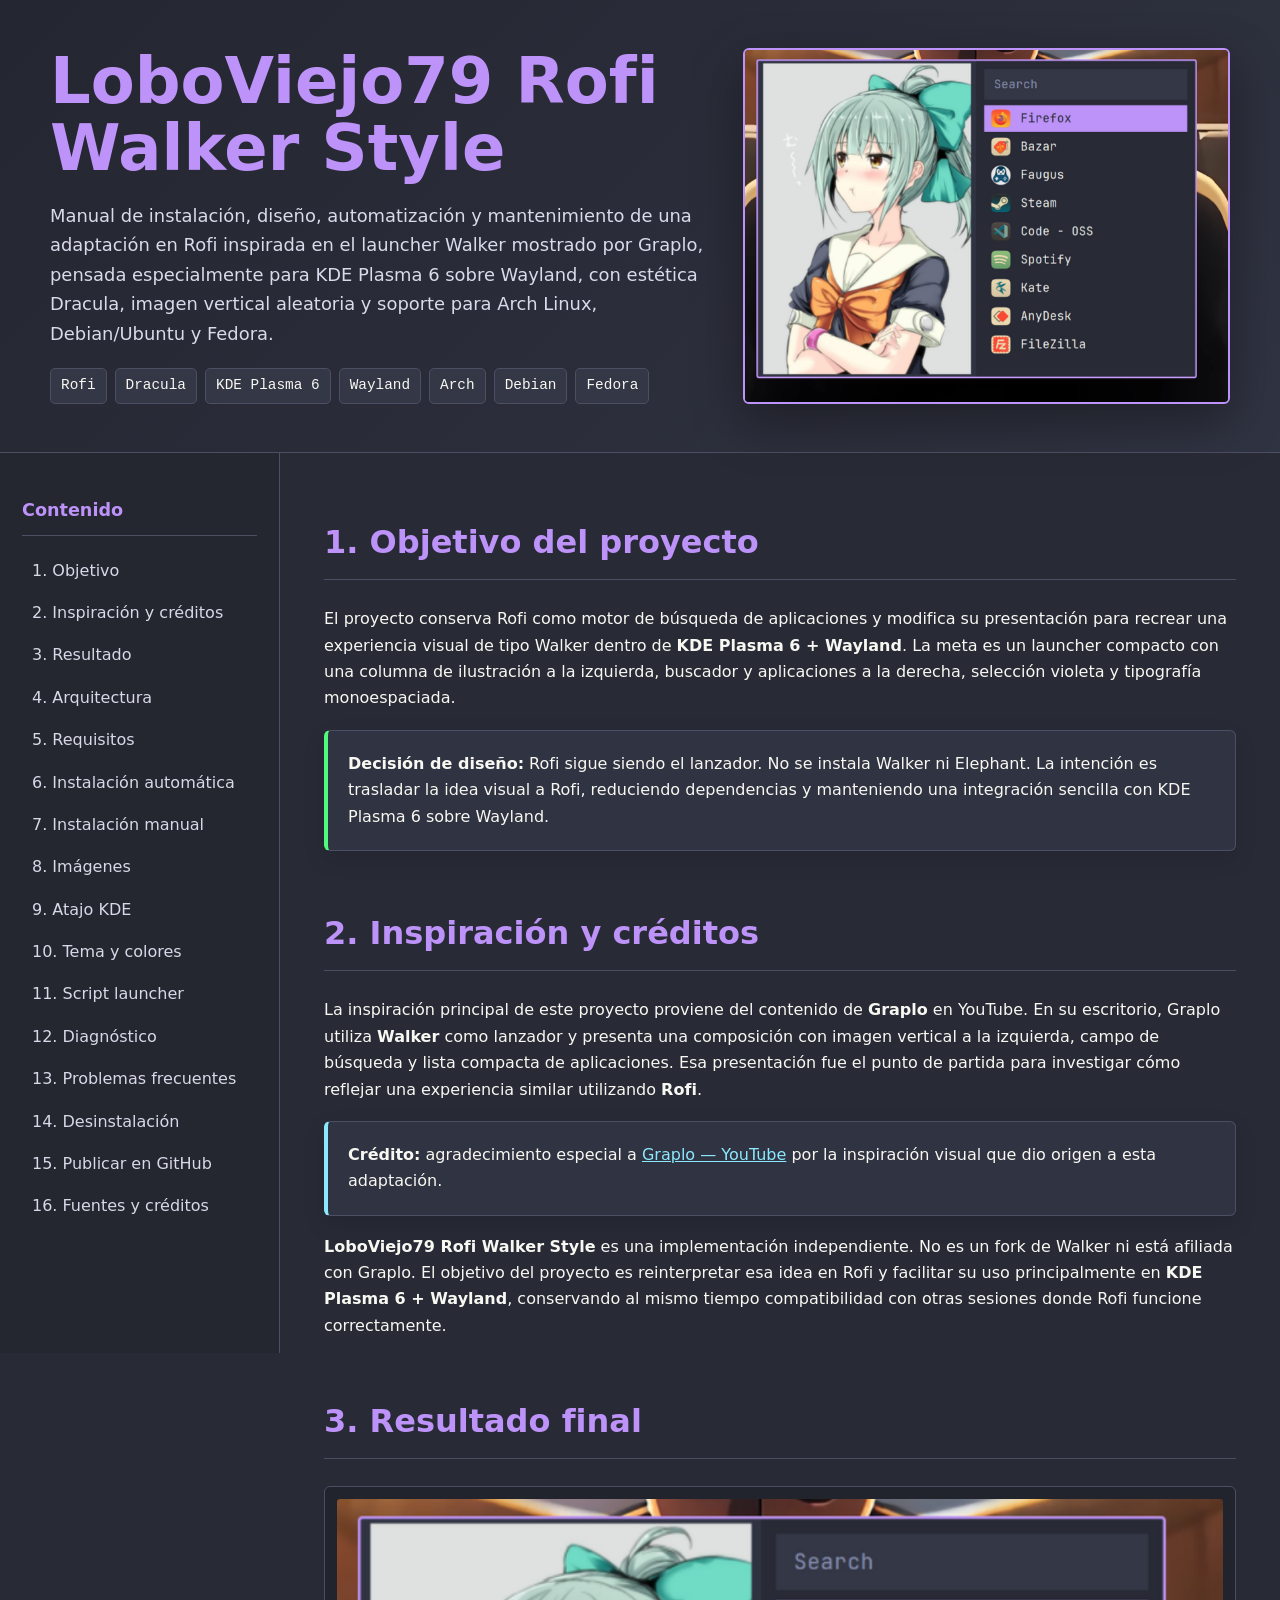
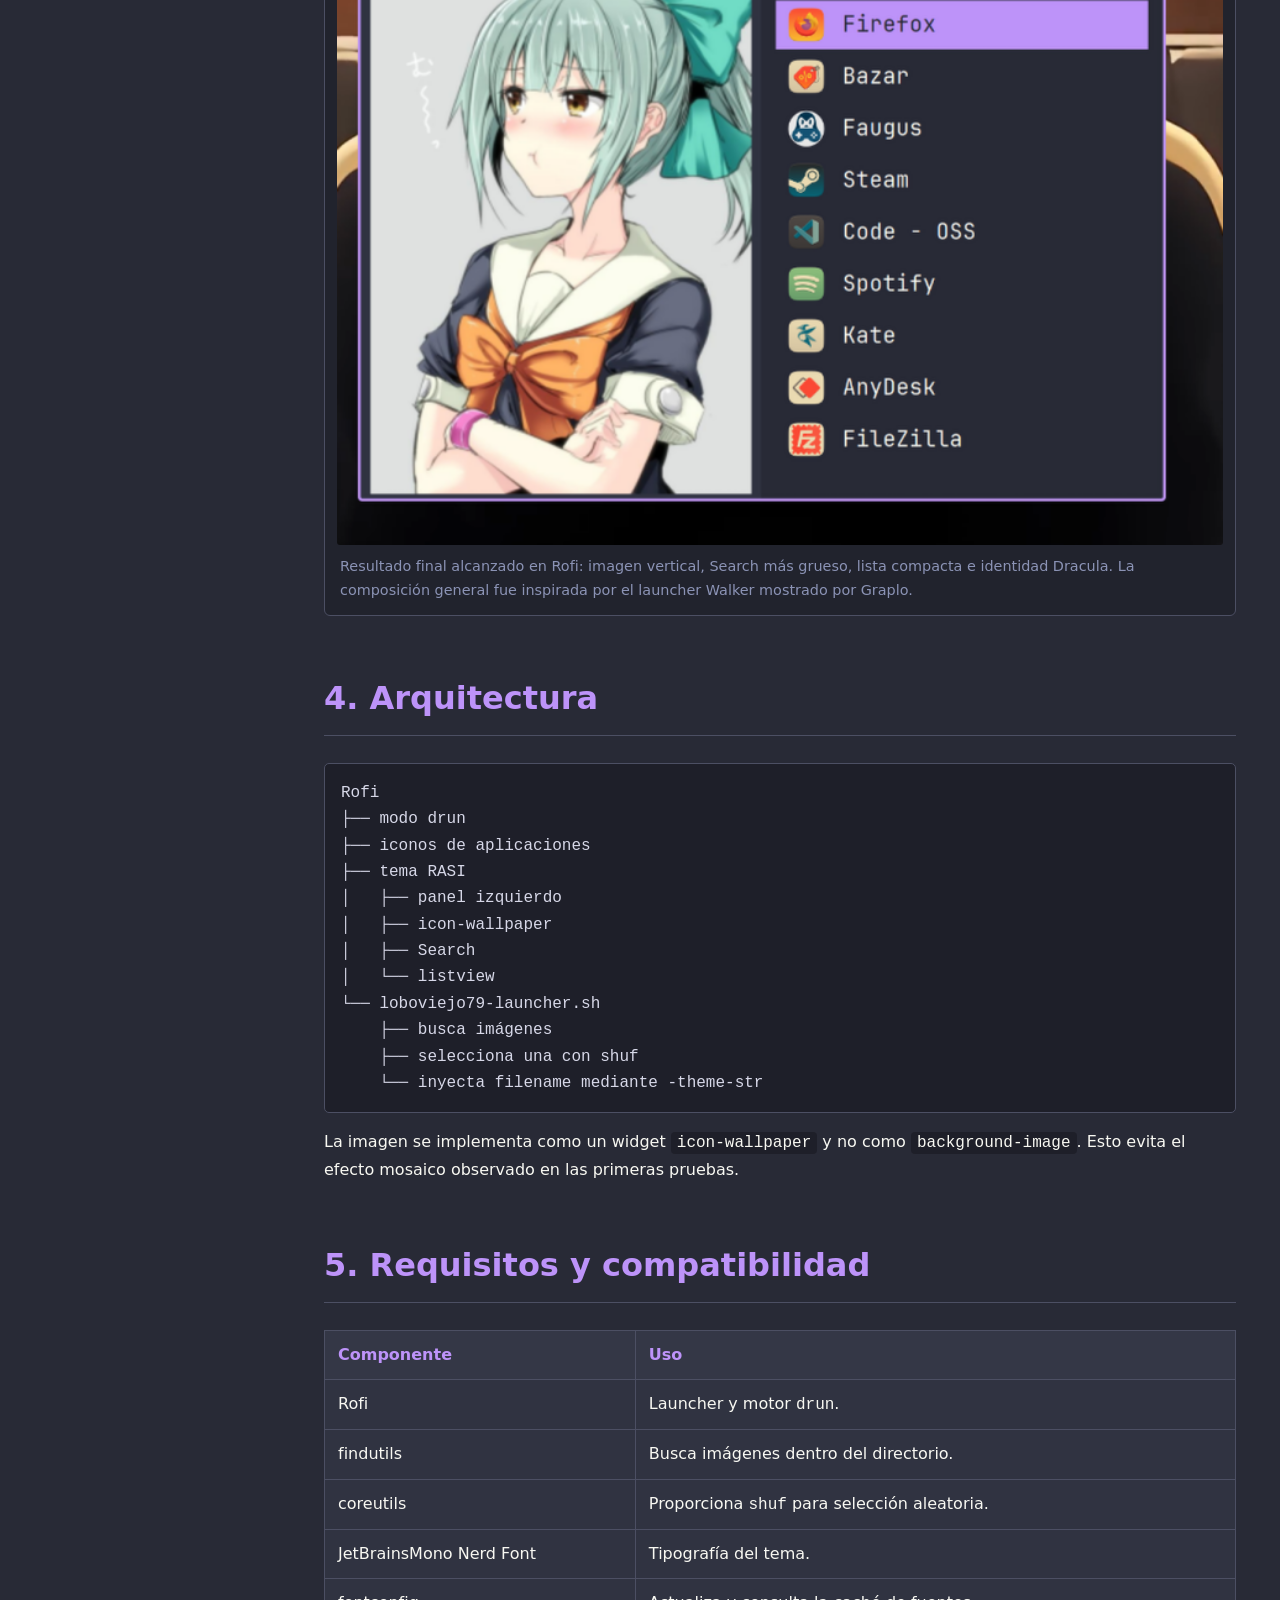
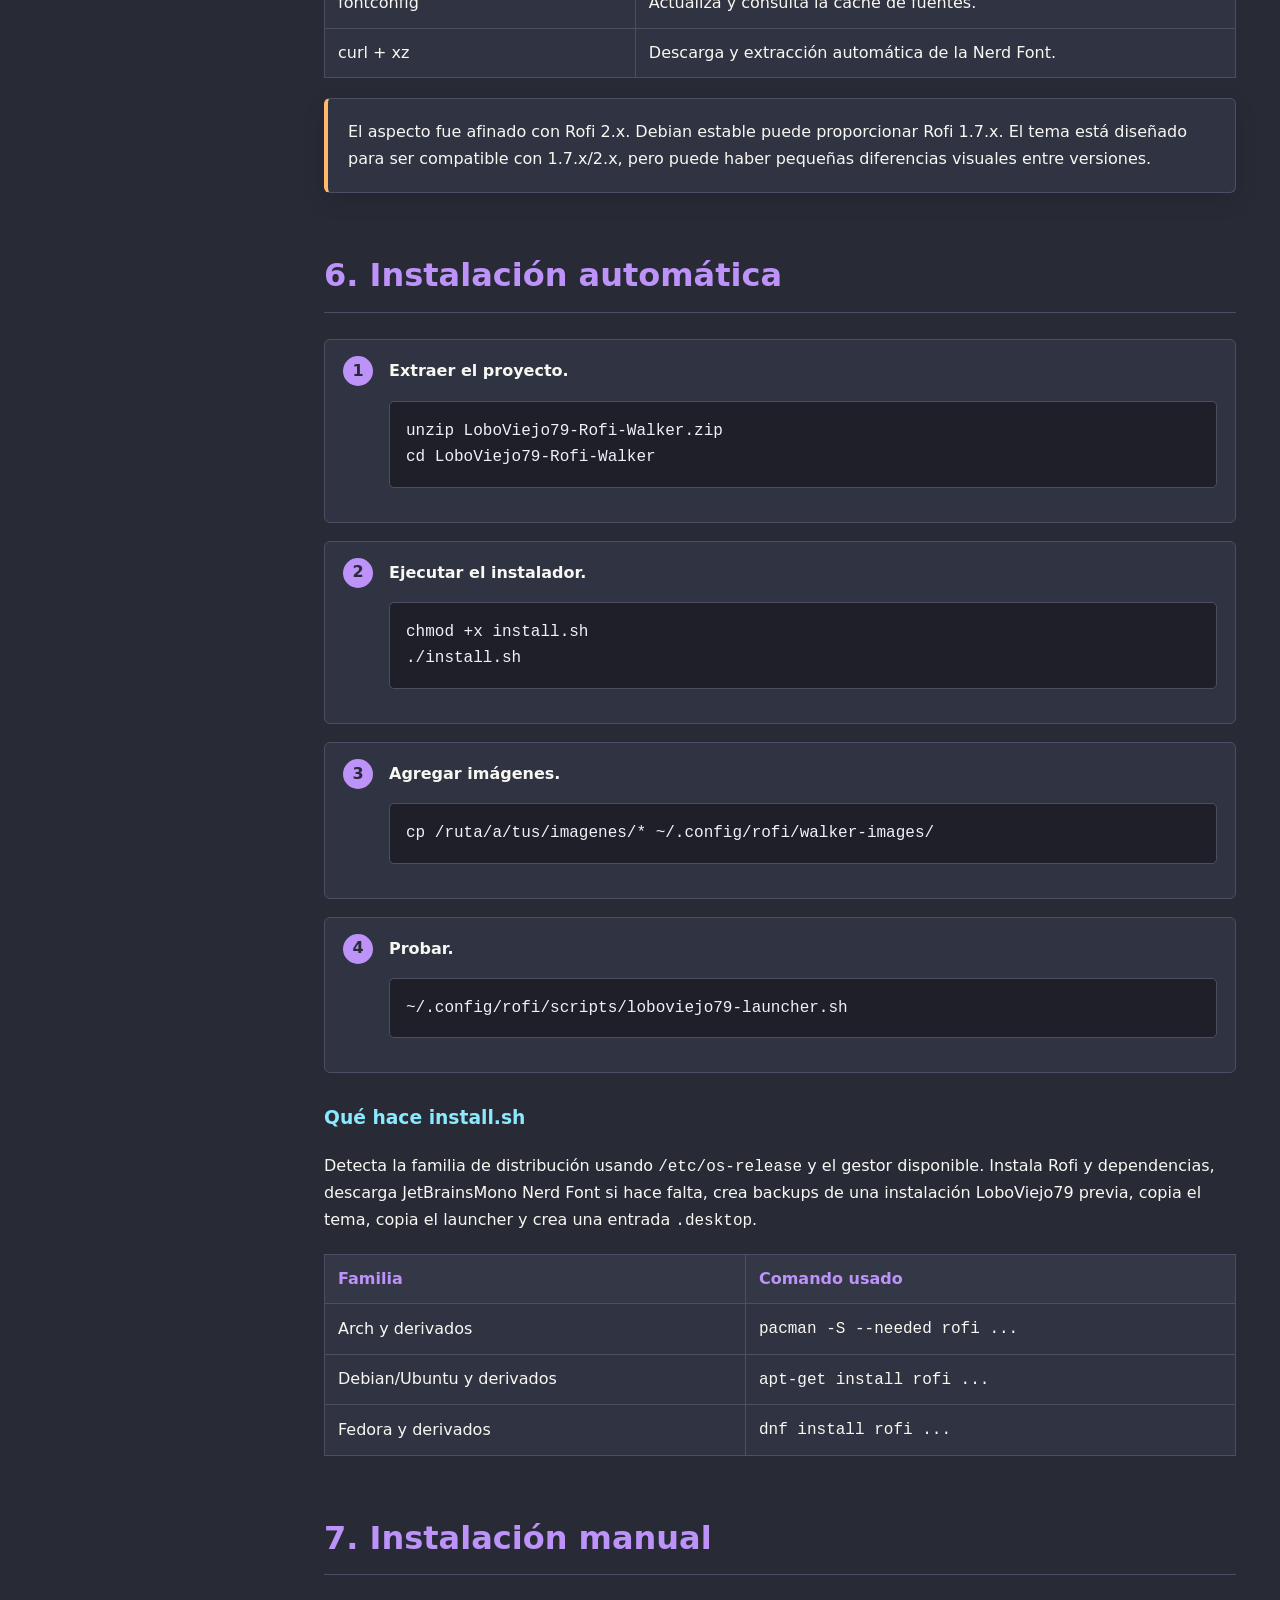
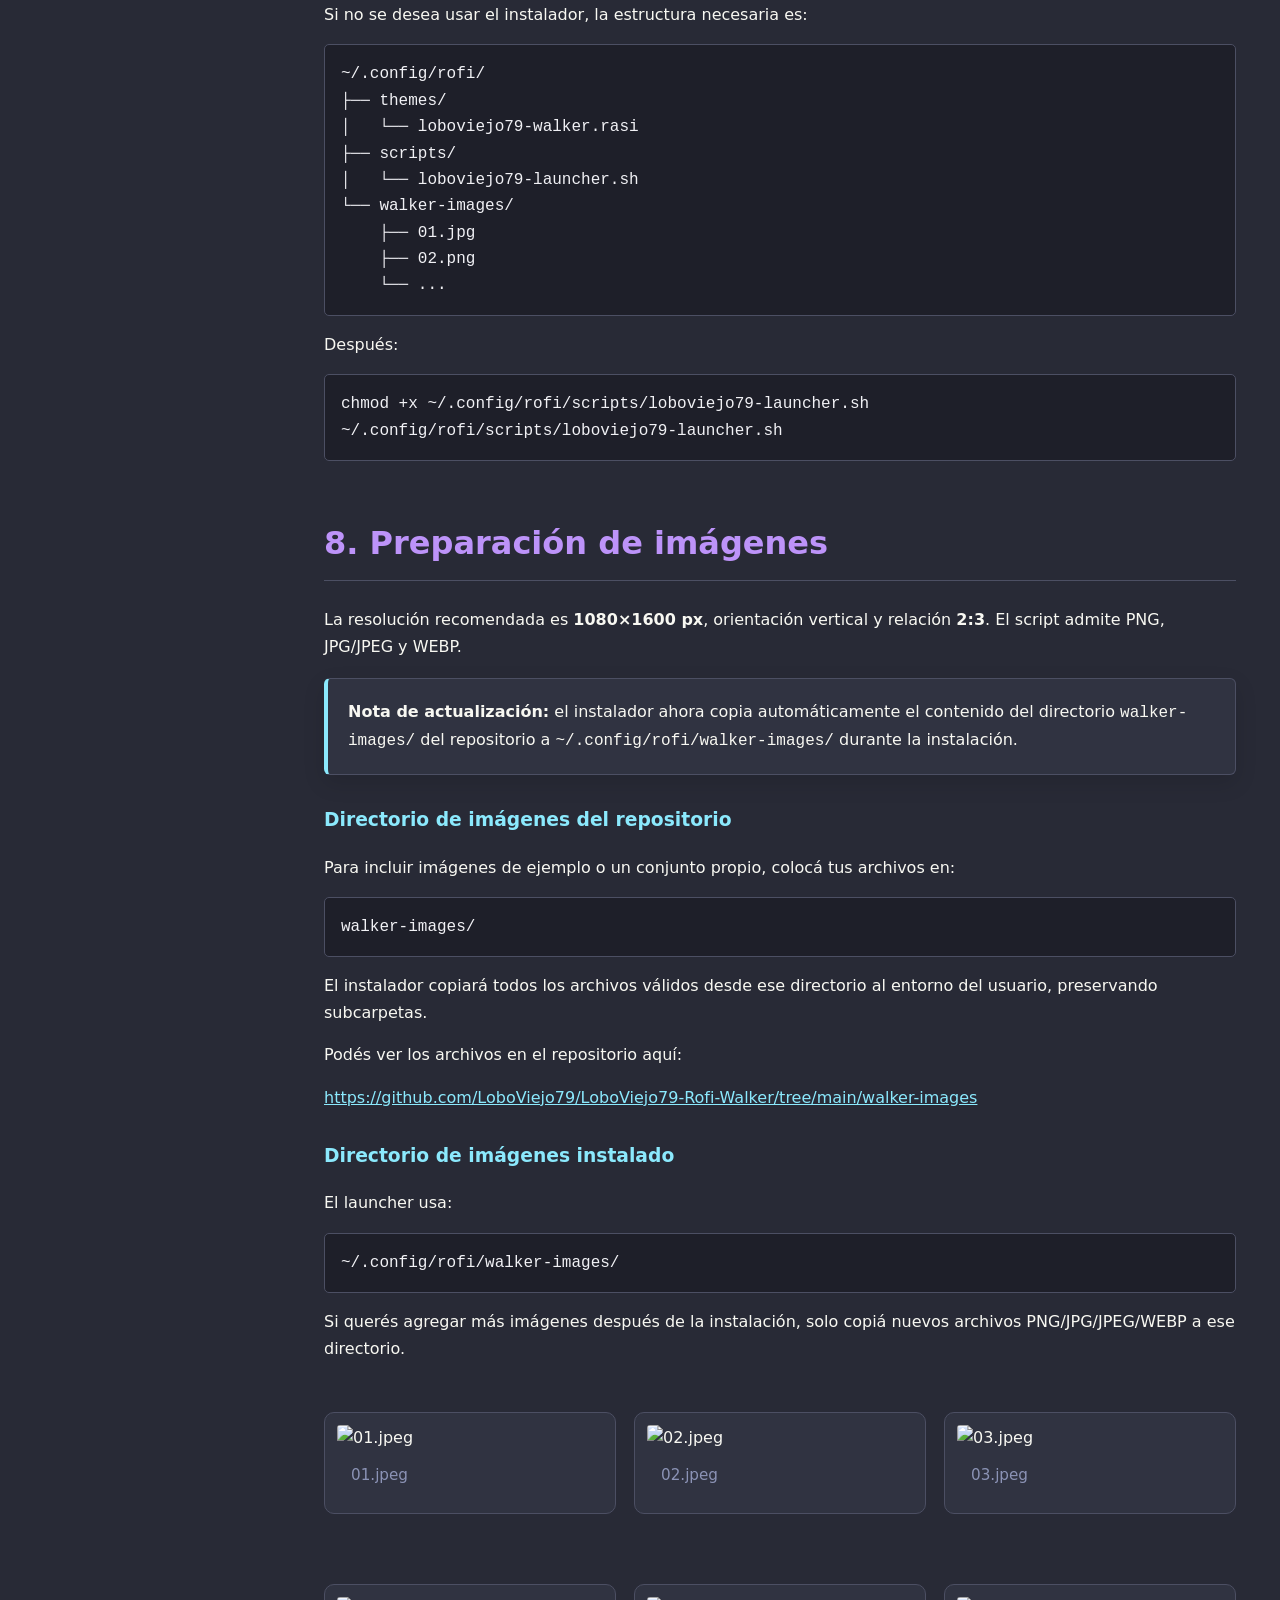
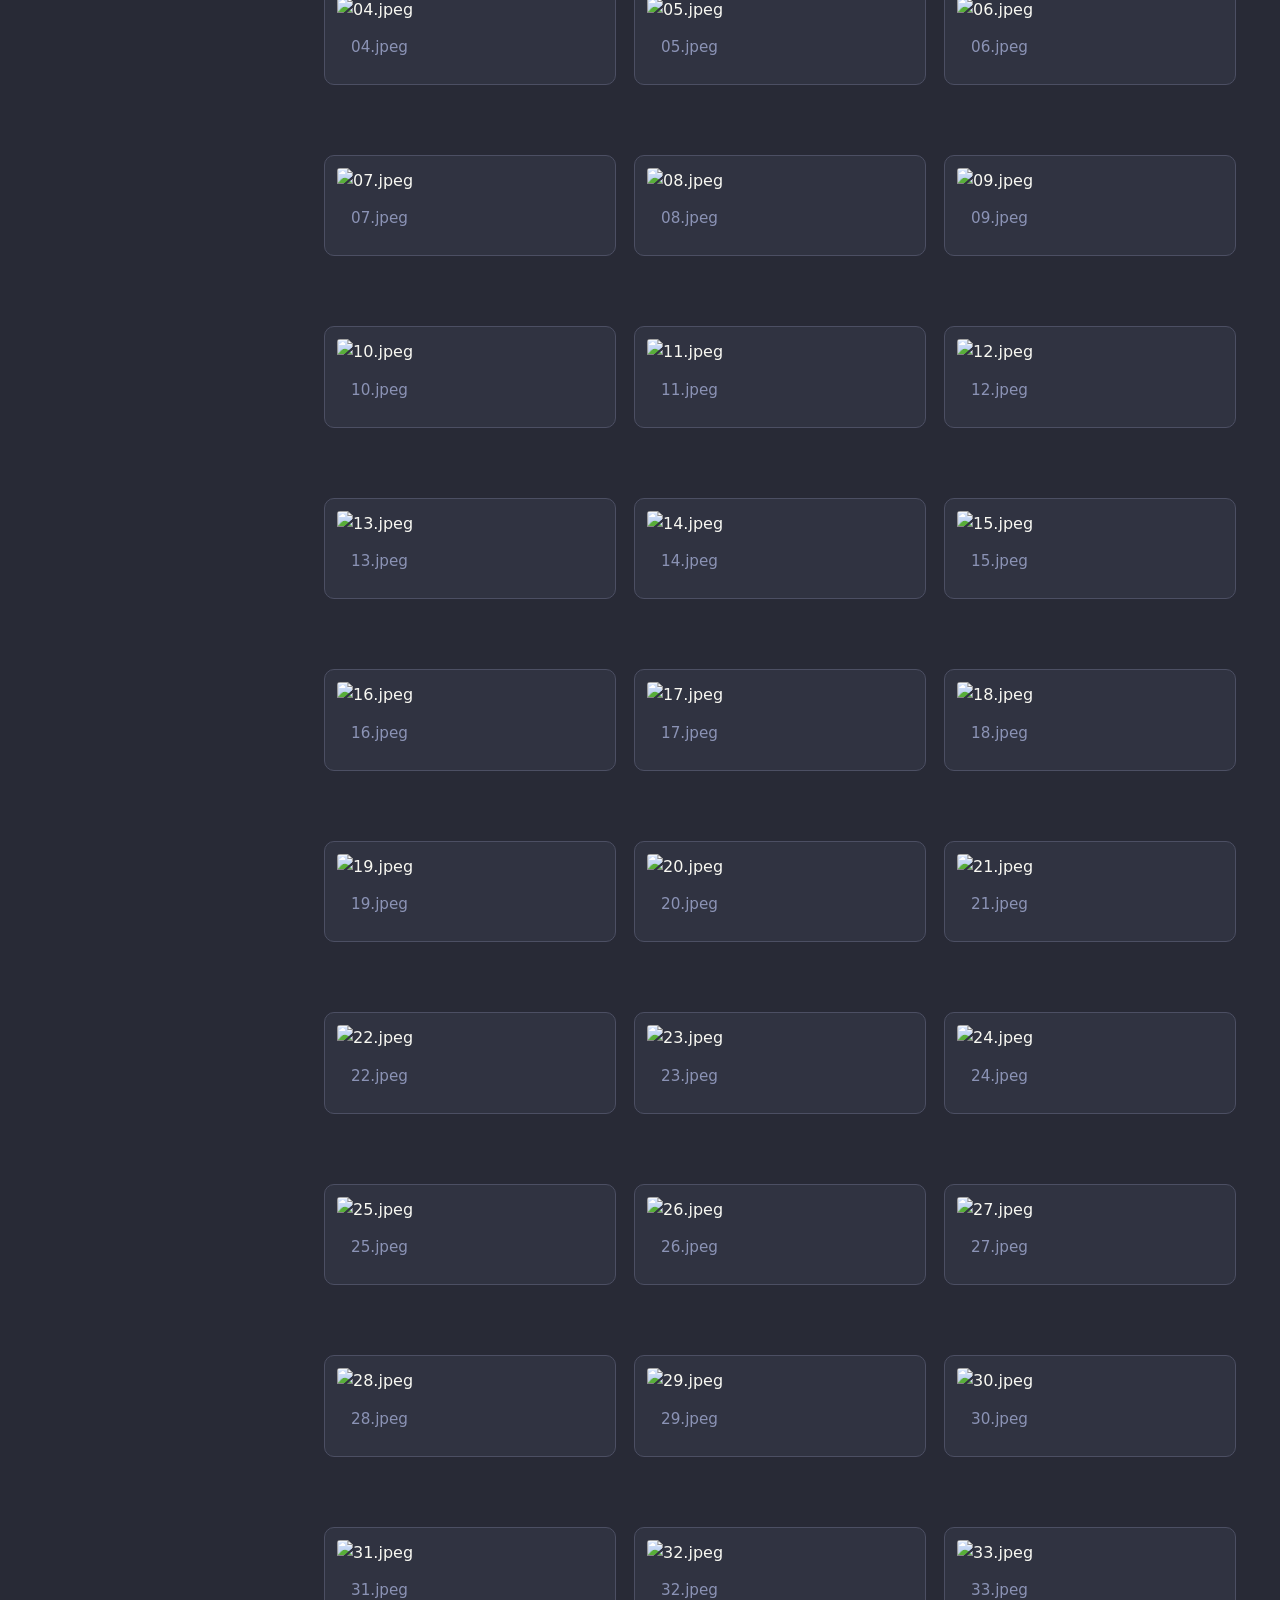
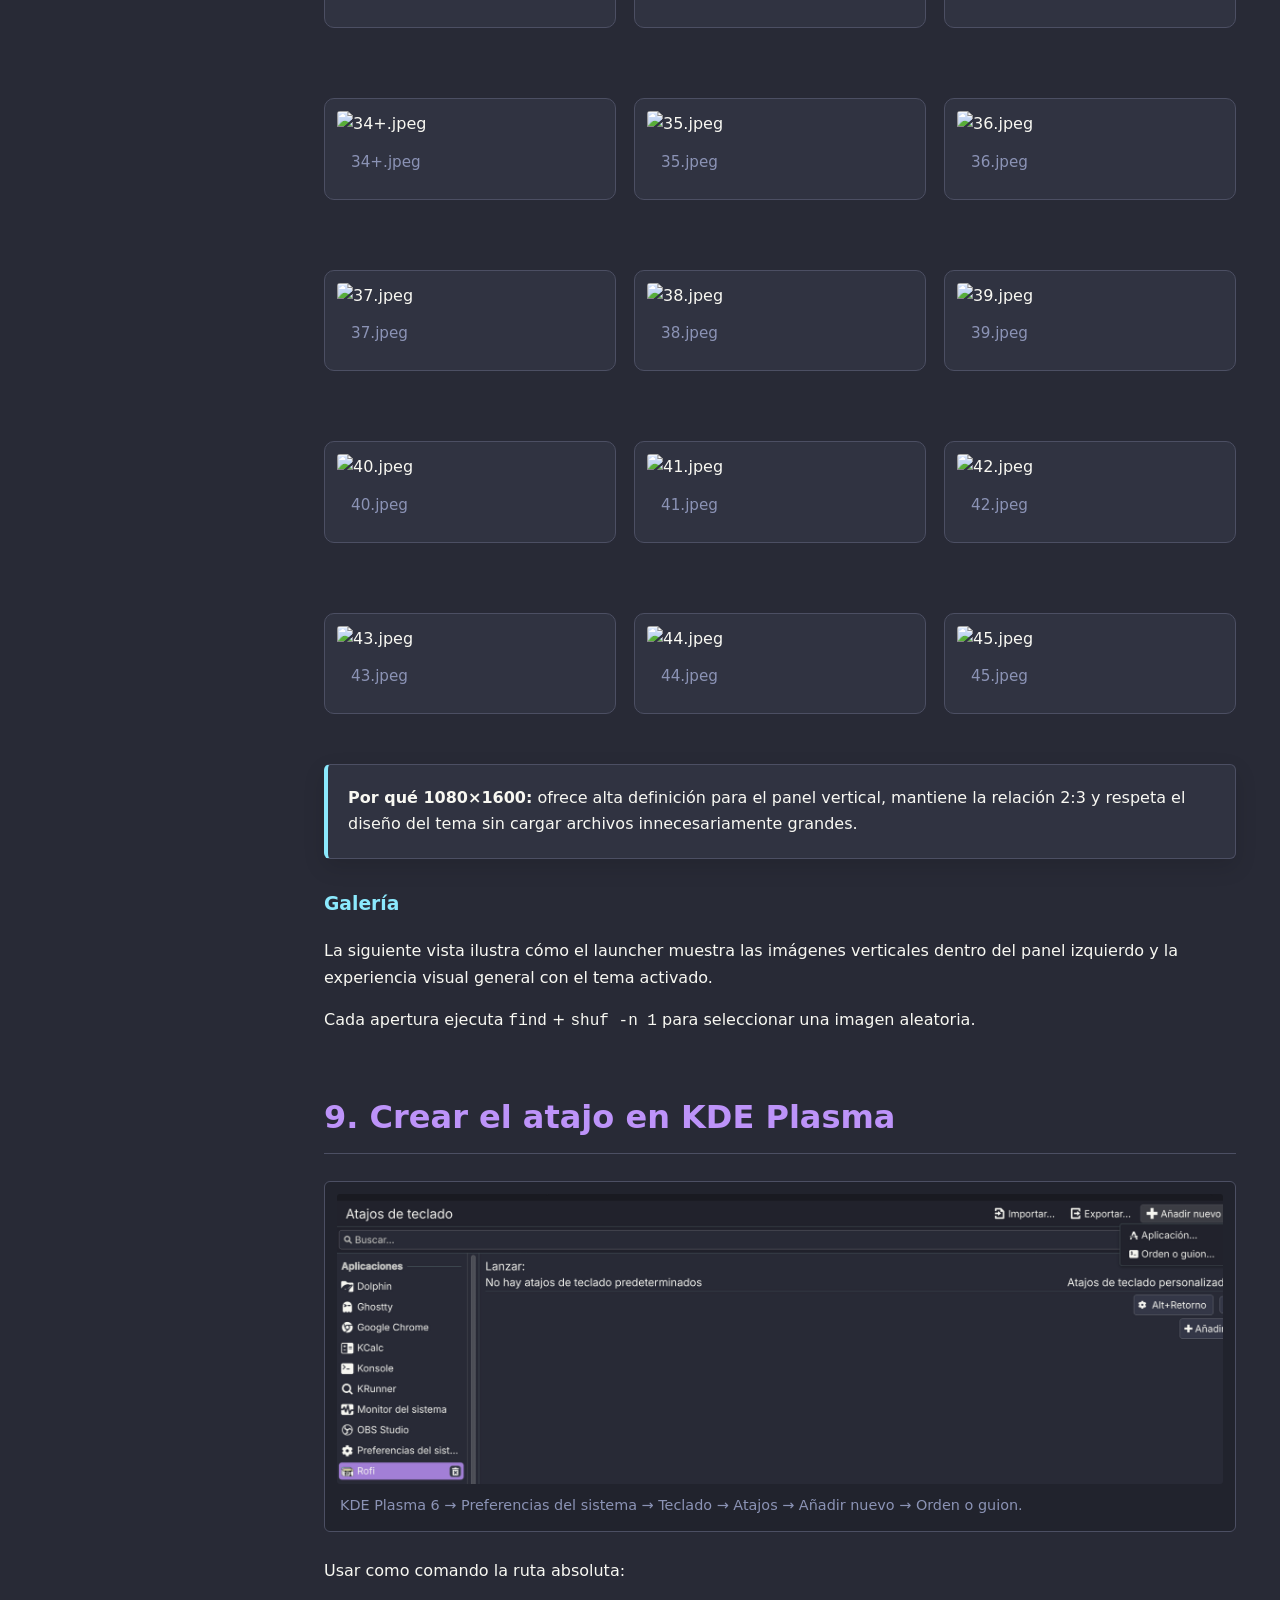
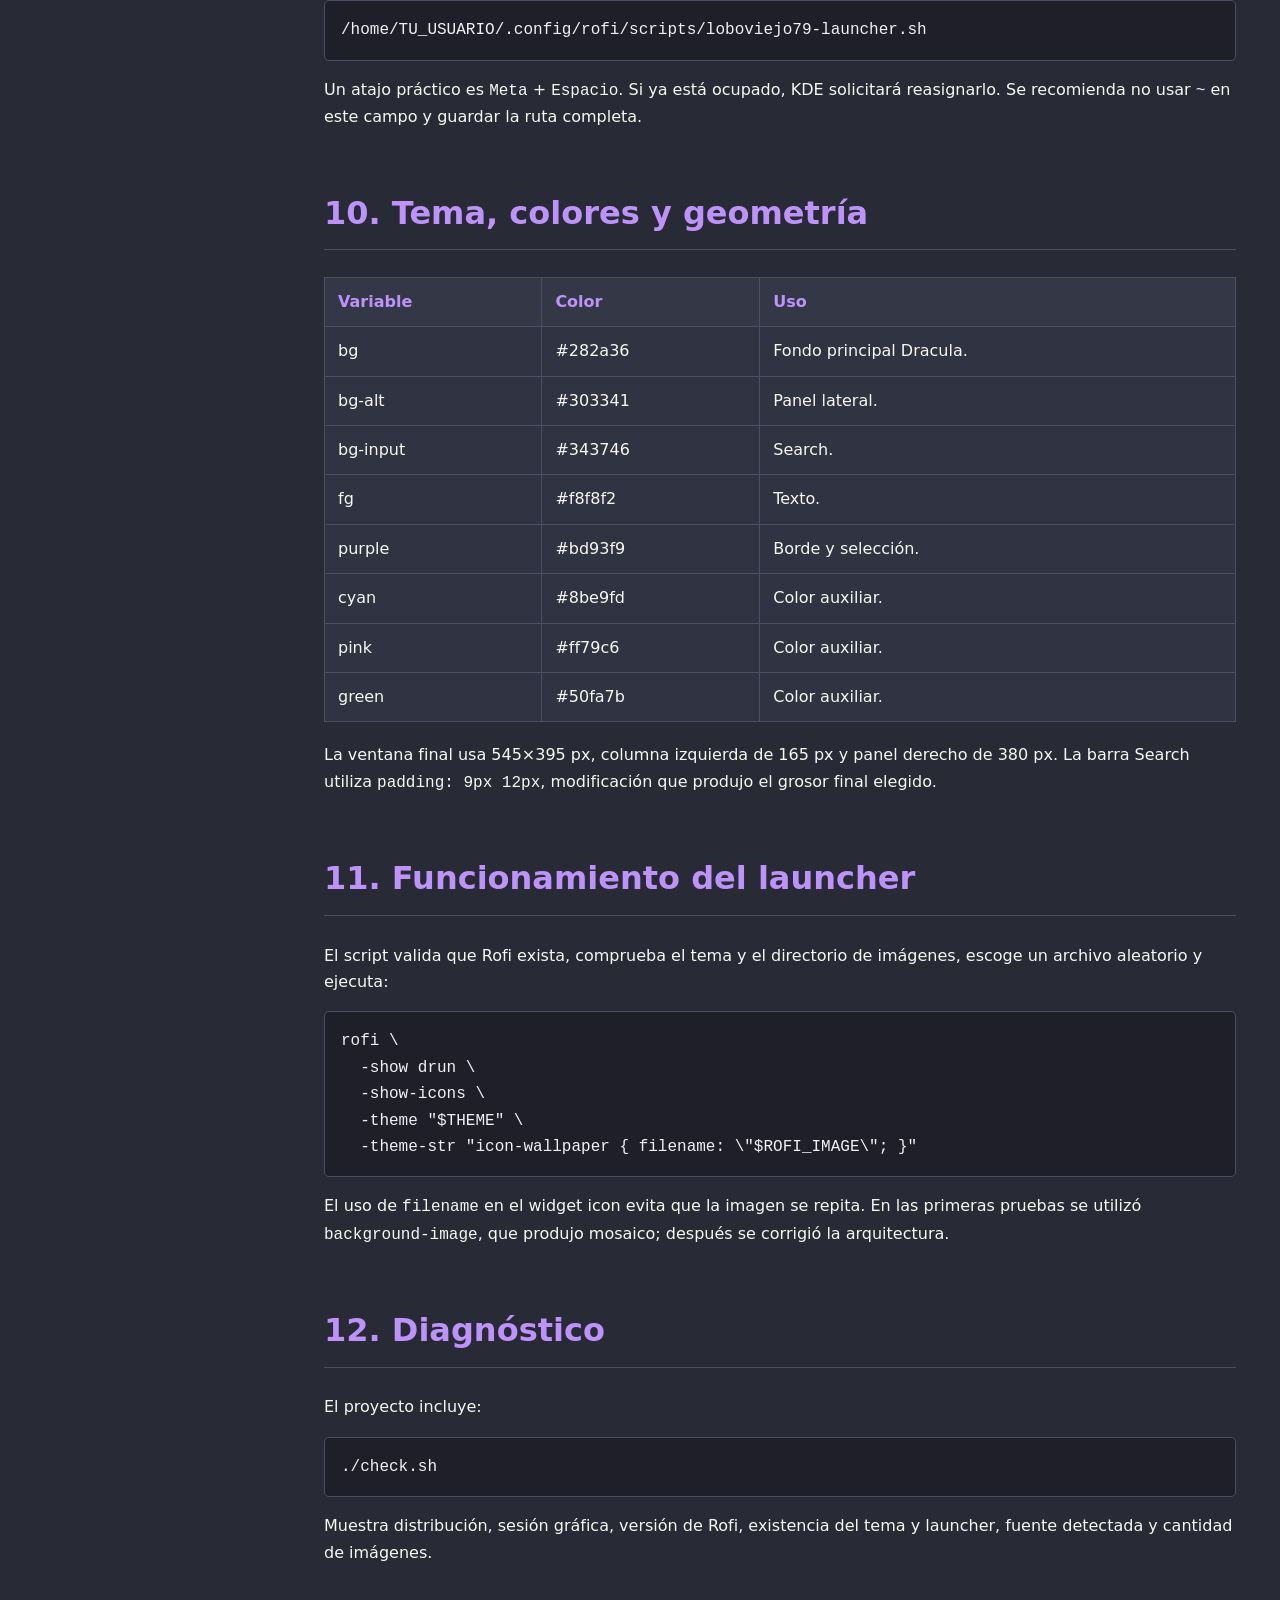
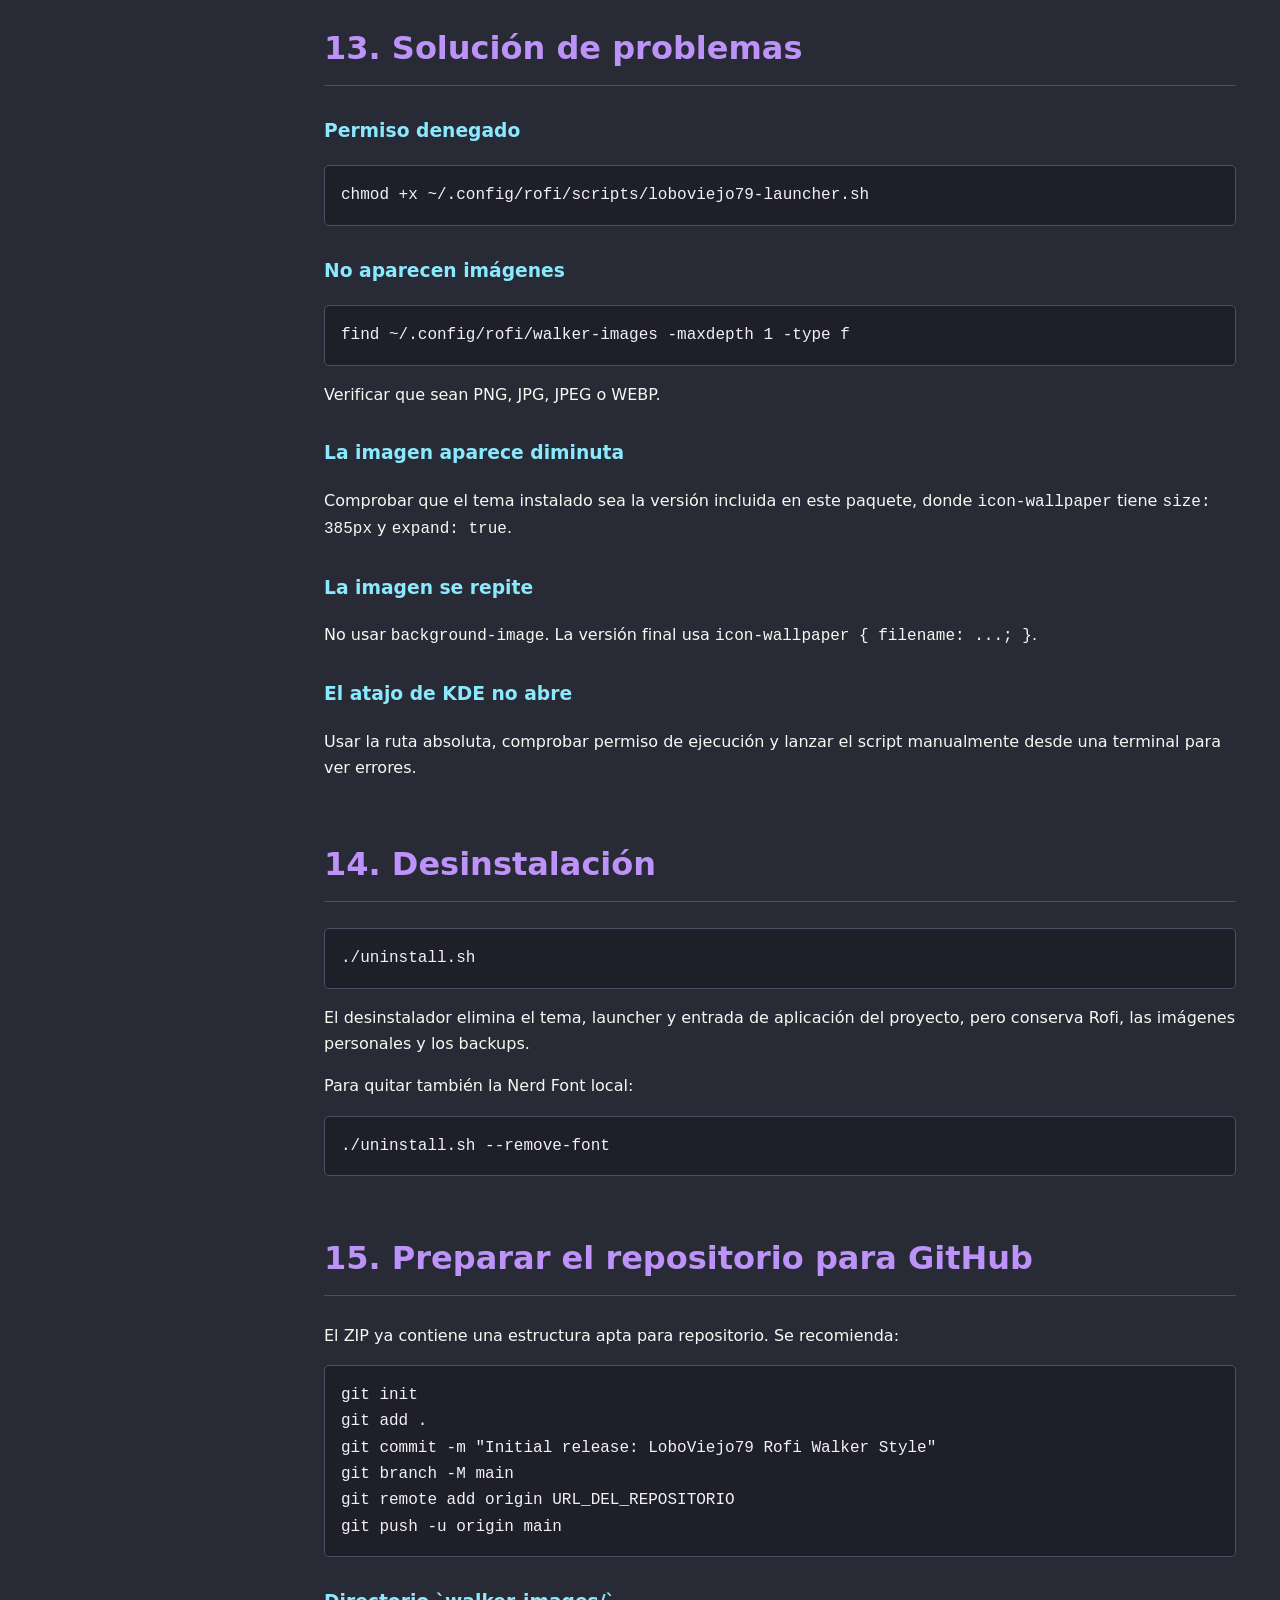
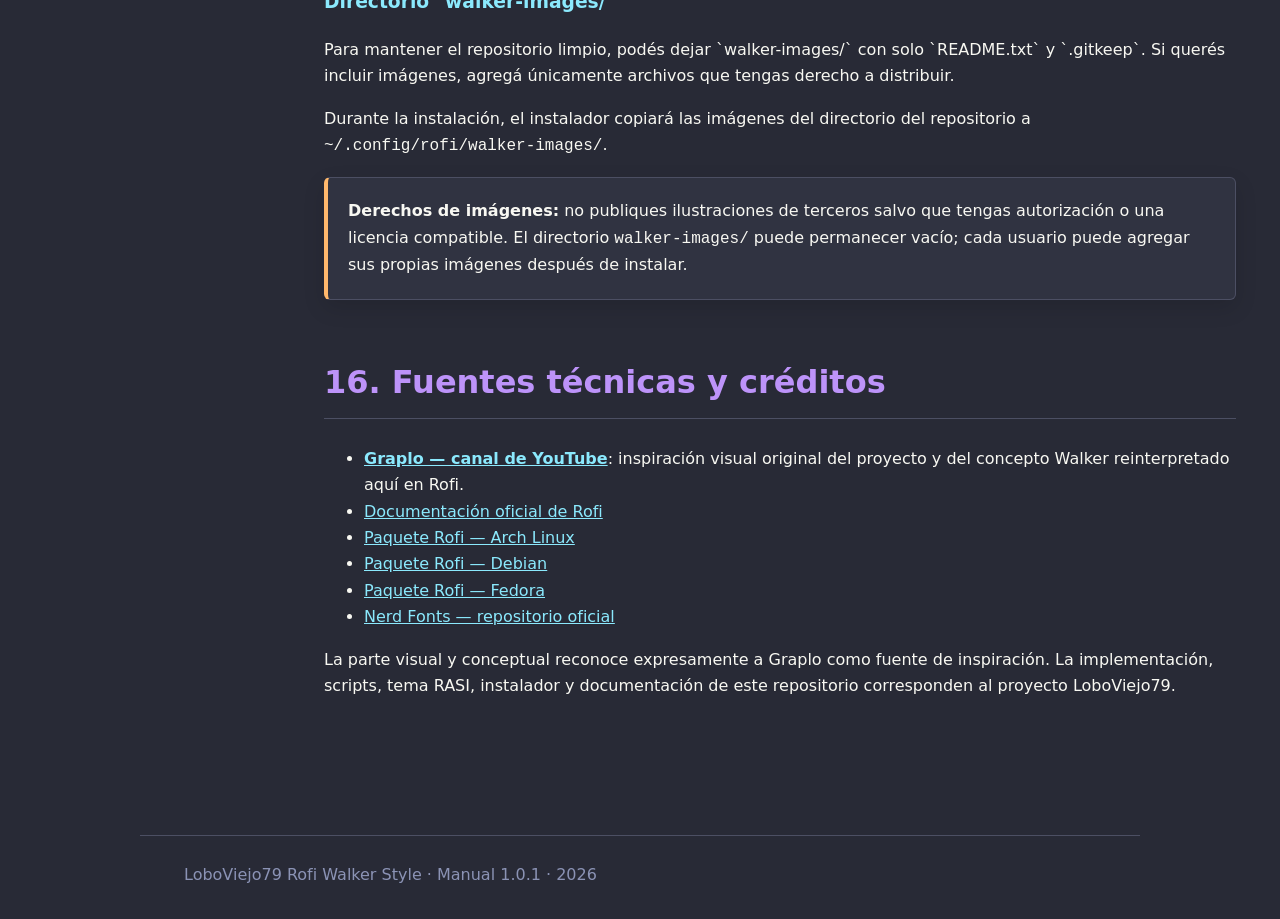
==== commit f6651fa2: "Add GitHub Pages readiness: manual gallery, repo links, and docs/index redirect" ====
--- a/docs/manual.html
+++ b/docs/manual.html
@@ -130,189 +130,191 @@
 <p>Para incluir imágenes de ejemplo o un conjunto propio, colocá tus archivos en:</p>
 <pre>walker-images/</pre>
 <p>El instalador copiará todos los archivos válidos desde ese directorio al entorno del usuario, preservando subcarpetas.</p>
+<p>Podés ver los archivos en el repositorio aquí:</p>
+<p><a href="https://github.com/LoboViejo79/LoboViejo79-Rofi-Walker/tree/main/walker-images" target="_blank" rel="noopener">https://github.com/LoboViejo79/LoboViejo79-Rofi-Walker/tree/main/walker-images</a></p>
 <h3>Directorio de imágenes instalado</h3>
 <p>El launcher usa:</p>
 <pre>~/.config/rofi/walker-images/</pre>
 <p>Si querés agregar más imágenes después de la instalación, solo copiá nuevos archivos PNG/JPG/JPEG/WEBP a ese directorio.</p>
 <div class="gallery">
   <figure>
-    <img src="../walker-images/01.jpeg" alt="01.jpeg">
+    <img src="https://raw.githubusercontent.com/LoboViejo79/LoboViejo79-Rofi-Walker/main/walker-images/01.jpeg" alt="01.jpeg">
     <figcaption>01.jpeg</figcaption>
   </figure>
   <figure>
-    <img src="../walker-images/02.jpeg" alt="02.jpeg">
+    <img src="https://raw.githubusercontent.com/LoboViejo79/LoboViejo79-Rofi-Walker/main/walker-images/02.jpeg" alt="02.jpeg">
     <figcaption>02.jpeg</figcaption>
   </figure>
   <figure>
-    <img src="../walker-images/03.jpeg" alt="03.jpeg">
+    <img src="https://raw.githubusercontent.com/LoboViejo79/LoboViejo79-Rofi-Walker/main/walker-images/03.jpeg" alt="03.jpeg">
     <figcaption>03.jpeg</figcaption>
   </figure>
   <figure>
-    <img src="../walker-images/04.jpeg" alt="04.jpeg">
+    <img src="https://raw.githubusercontent.com/LoboViejo79/LoboViejo79-Rofi-Walker/main/walker-images/04.jpeg" alt="04.jpeg">
     <figcaption>04.jpeg</figcaption>
   </figure>
   <figure>
-    <img src="../walker-images/05.jpeg" alt="05.jpeg">
+    <img src="https://raw.githubusercontent.com/LoboViejo79/LoboViejo79-Rofi-Walker/main/walker-images/05.jpeg" alt="05.jpeg">
     <figcaption>05.jpeg</figcaption>
   </figure>
   <figure>
-    <img src="../walker-images/06.jpeg" alt="06.jpeg">
+    <img src="https://raw.githubusercontent.com/LoboViejo79/LoboViejo79-Rofi-Walker/main/walker-images/06.jpeg" alt="06.jpeg">
     <figcaption>06.jpeg</figcaption>
   </figure>
   <figure>
-    <img src="../walker-images/07.jpeg" alt="07.jpeg">
+    <img src="https://raw.githubusercontent.com/LoboViejo79/LoboViejo79-Rofi-Walker/main/walker-images/07.jpeg" alt="07.jpeg">
     <figcaption>07.jpeg</figcaption>
   </figure>
   <figure>
-    <img src="../walker-images/08.jpeg" alt="08.jpeg">
+    <img src="https://raw.githubusercontent.com/LoboViejo79/LoboViejo79-Rofi-Walker/main/walker-images/08.jpeg" alt="08.jpeg">
     <figcaption>08.jpeg</figcaption>
   </figure>
   <figure>
-    <img src="../walker-images/09.jpeg" alt="09.jpeg">
+    <img src="https://raw.githubusercontent.com/LoboViejo79/LoboViejo79-Rofi-Walker/main/walker-images/09.jpeg" alt="09.jpeg">
     <figcaption>09.jpeg</figcaption>
   </figure>
   <figure>
-    <img src="../walker-images/10.jpeg" alt="10.jpeg">
+    <img src="https://raw.githubusercontent.com/LoboViejo79/LoboViejo79-Rofi-Walker/main/walker-images/10.jpeg" alt="10.jpeg">
     <figcaption>10.jpeg</figcaption>
   </figure>
   <figure>
-    <img src="../walker-images/11.jpeg" alt="11.jpeg">
+    <img src="https://raw.githubusercontent.com/LoboViejo79/LoboViejo79-Rofi-Walker/main/walker-images/11.jpeg" alt="11.jpeg">
     <figcaption>11.jpeg</figcaption>
   </figure>
   <figure>
-    <img src="../walker-images/12.jpeg" alt="12.jpeg">
+    <img src="https://raw.githubusercontent.com/LoboViejo79/LoboViejo79-Rofi-Walker/main/walker-images/12.jpeg" alt="12.jpeg">
     <figcaption>12.jpeg</figcaption>
   </figure>
   <figure>
-    <img src="../walker-images/13.jpeg" alt="13.jpeg">
+    <img src="https://raw.githubusercontent.com/LoboViejo79/LoboViejo79-Rofi-Walker/main/walker-images/13.jpeg" alt="13.jpeg">
     <figcaption>13.jpeg</figcaption>
   </figure>
   <figure>
-    <img src="../walker-images/14.jpeg" alt="14.jpeg">
+    <img src="https://raw.githubusercontent.com/LoboViejo79/LoboViejo79-Rofi-Walker/main/walker-images/14.jpeg" alt="14.jpeg">
     <figcaption>14.jpeg</figcaption>
   </figure>
   <figure>
-    <img src="../walker-images/15.jpeg" alt="15.jpeg">
+    <img src="https://raw.githubusercontent.com/LoboViejo79/LoboViejo79-Rofi-Walker/main/walker-images/15.jpeg" alt="15.jpeg">
     <figcaption>15.jpeg</figcaption>
   </figure>
   <figure>
-    <img src="../walker-images/16.jpeg" alt="16.jpeg">
+    <img src="https://raw.githubusercontent.com/LoboViejo79/LoboViejo79-Rofi-Walker/main/walker-images/16.jpeg" alt="16.jpeg">
     <figcaption>16.jpeg</figcaption>
   </figure>
   <figure>
-    <img src="../walker-images/17.jpeg" alt="17.jpeg">
+    <img src="https://raw.githubusercontent.com/LoboViejo79/LoboViejo79-Rofi-Walker/main/walker-images/17.jpeg" alt="17.jpeg">
     <figcaption>17.jpeg</figcaption>
   </figure>
   <figure>
-    <img src="../walker-images/18.jpeg" alt="18.jpeg">
+    <img src="https://raw.githubusercontent.com/LoboViejo79/LoboViejo79-Rofi-Walker/main/walker-images/18.jpeg" alt="18.jpeg">
     <figcaption>18.jpeg</figcaption>
   </figure>
   <figure>
-    <img src="../walker-images/19.jpeg" alt="19.jpeg">
+    <img src="https://raw.githubusercontent.com/LoboViejo79/LoboViejo79-Rofi-Walker/main/walker-images/19.jpeg" alt="19.jpeg">
     <figcaption>19.jpeg</figcaption>
   </figure>
   <figure>
-    <img src="../walker-images/20.jpeg" alt="20.jpeg">
+    <img src="https://raw.githubusercontent.com/LoboViejo79/LoboViejo79-Rofi-Walker/main/walker-images/20.jpeg" alt="20.jpeg">
     <figcaption>20.jpeg</figcaption>
   </figure>
   <figure>
-    <img src="../walker-images/21.jpeg" alt="21.jpeg">
+    <img src="https://raw.githubusercontent.com/LoboViejo79/LoboViejo79-Rofi-Walker/main/walker-images/21.jpeg" alt="21.jpeg">
     <figcaption>21.jpeg</figcaption>
   </figure>
   <figure>
-    <img src="../walker-images/22.jpeg" alt="22.jpeg">
+    <img src="https://raw.githubusercontent.com/LoboViejo79/LoboViejo79-Rofi-Walker/main/walker-images/22.jpeg" alt="22.jpeg">
     <figcaption>22.jpeg</figcaption>
   </figure>
   <figure>
-    <img src="../walker-images/23.jpeg" alt="23.jpeg">
+    <img src="https://raw.githubusercontent.com/LoboViejo79/LoboViejo79-Rofi-Walker/main/walker-images/23.jpeg" alt="23.jpeg">
     <figcaption>23.jpeg</figcaption>
   </figure>
   <figure>
-    <img src="../walker-images/24.jpeg" alt="24.jpeg">
+    <img src="https://raw.githubusercontent.com/LoboViejo79/LoboViejo79-Rofi-Walker/main/walker-images/24.jpeg" alt="24.jpeg">
     <figcaption>24.jpeg</figcaption>
   </figure>
   <figure>
-    <img src="../walker-images/25.jpeg" alt="25.jpeg">
+    <img src="https://raw.githubusercontent.com/LoboViejo79/LoboViejo79-Rofi-Walker/main/walker-images/25.jpeg" alt="25.jpeg">
     <figcaption>25.jpeg</figcaption>
   </figure>
   <figure>
-    <img src="../walker-images/26.jpeg" alt="26.jpeg">
+    <img src="https://raw.githubusercontent.com/LoboViejo79/LoboViejo79-Rofi-Walker/main/walker-images/26.jpeg" alt="26.jpeg">
     <figcaption>26.jpeg</figcaption>
   </figure>
   <figure>
-    <img src="../walker-images/27.jpeg" alt="27.jpeg">
+    <img src="https://raw.githubusercontent.com/LoboViejo79/LoboViejo79-Rofi-Walker/main/walker-images/27.jpeg" alt="27.jpeg">
     <figcaption>27.jpeg</figcaption>
   </figure>
   <figure>
-    <img src="../walker-images/28.jpeg" alt="28.jpeg">
+    <img src="https://raw.githubusercontent.com/LoboViejo79/LoboViejo79-Rofi-Walker/main/walker-images/28.jpeg" alt="28.jpeg">
     <figcaption>28.jpeg</figcaption>
   </figure>
   <figure>
-    <img src="../walker-images/29.jpeg" alt="29.jpeg">
+    <img src="https://raw.githubusercontent.com/LoboViejo79/LoboViejo79-Rofi-Walker/main/walker-images/29.jpeg" alt="29.jpeg">
     <figcaption>29.jpeg</figcaption>
   </figure>
   <figure>
-    <img src="../walker-images/30.jpeg" alt="30.jpeg">
+    <img src="https://raw.githubusercontent.com/LoboViejo79/LoboViejo79-Rofi-Walker/main/walker-images/30.jpeg" alt="30.jpeg">
     <figcaption>30.jpeg</figcaption>
   </figure>
   <figure>
-    <img src="../walker-images/31.jpeg" alt="31.jpeg">
+    <img src="https://raw.githubusercontent.com/LoboViejo79/LoboViejo79-Rofi-Walker/main/walker-images/31.jpeg" alt="31.jpeg">
     <figcaption>31.jpeg</figcaption>
   </figure>
   <figure>
-    <img src="../walker-images/32.jpeg" alt="32.jpeg">
+    <img src="https://raw.githubusercontent.com/LoboViejo79/LoboViejo79-Rofi-Walker/main/walker-images/32.jpeg" alt="32.jpeg">
     <figcaption>32.jpeg</figcaption>
   </figure>
   <figure>
-    <img src="../walker-images/33.jpeg" alt="33.jpeg">
+    <img src="https://raw.githubusercontent.com/LoboViejo79/LoboViejo79-Rofi-Walker/main/walker-images/33.jpeg" alt="33.jpeg">
     <figcaption>33.jpeg</figcaption>
   </figure>
   <figure>
-    <img src="../walker-images/34+.jpeg" alt="34+.jpeg">
+    <img src="https://raw.githubusercontent.com/LoboViejo79/LoboViejo79-Rofi-Walker/main/walker-images/34+.jpeg" alt="34+.jpeg">
     <figcaption>34+.jpeg</figcaption>
   </figure>
   <figure>
-    <img src="../walker-images/35.jpeg" alt="35.jpeg">
+    <img src="https://raw.githubusercontent.com/LoboViejo79/LoboViejo79-Rofi-Walker/main/walker-images/35.jpeg" alt="35.jpeg">
     <figcaption>35.jpeg</figcaption>
   </figure>
   <figure>
-    <img src="../walker-images/36.jpeg" alt="36.jpeg">
+    <img src="https://raw.githubusercontent.com/LoboViejo79/LoboViejo79-Rofi-Walker/main/walker-images/36.jpeg" alt="36.jpeg">
     <figcaption>36.jpeg</figcaption>
   </figure>
   <figure>
-    <img src="../walker-images/37.jpeg" alt="37.jpeg">
+    <img src="https://raw.githubusercontent.com/LoboViejo79/LoboViejo79-Rofi-Walker/main/walker-images/37.jpeg" alt="37.jpeg">
     <figcaption>37.jpeg</figcaption>
   </figure>
   <figure>
-    <img src="../walker-images/38.jpeg" alt="38.jpeg">
+    <img src="https://raw.githubusercontent.com/LoboViejo79/LoboViejo79-Rofi-Walker/main/walker-images/38.jpeg" alt="38.jpeg">
     <figcaption>38.jpeg</figcaption>
   </figure>
   <figure>
-    <img src="../walker-images/39.jpeg" alt="39.jpeg">
+    <img src="https://raw.githubusercontent.com/LoboViejo79/LoboViejo79-Rofi-Walker/main/walker-images/39.jpeg" alt="39.jpeg">
     <figcaption>39.jpeg</figcaption>
   </figure>
   <figure>
-    <img src="../walker-images/40.jpeg" alt="40.jpeg">
+    <img src="https://raw.githubusercontent.com/LoboViejo79/LoboViejo79-Rofi-Walker/main/walker-images/40.jpeg" alt="40.jpeg">
     <figcaption>40.jpeg</figcaption>
   </figure>
   <figure>
-    <img src="../walker-images/41.jpeg" alt="41.jpeg">
+    <img src="https://raw.githubusercontent.com/LoboViejo79/LoboViejo79-Rofi-Walker/main/walker-images/41.jpeg" alt="41.jpeg">
     <figcaption>41.jpeg</figcaption>
   </figure>
   <figure>
-    <img src="../walker-images/42.jpeg" alt="42.jpeg">
+    <img src="https://raw.githubusercontent.com/LoboViejo79/LoboViejo79-Rofi-Walker/main/walker-images/42.jpeg" alt="42.jpeg">
     <figcaption>42.jpeg</figcaption>
   </figure>
   <figure>
-    <img src="../walker-images/43.jpeg" alt="43.jpeg">
+    <img src="https://raw.githubusercontent.com/LoboViejo79/LoboViejo79-Rofi-Walker/main/walker-images/43.jpeg" alt="43.jpeg">
     <figcaption>43.jpeg</figcaption>
   </figure>
   <figure>
-    <img src="../walker-images/44.jpeg" alt="44.jpeg">
+    <img src="https://raw.githubusercontent.com/LoboViejo79/LoboViejo79-Rofi-Walker/main/walker-images/44.jpeg" alt="44.jpeg">
     <figcaption>44.jpeg</figcaption>
   </figure>
   <figure>
-    <img src="../walker-images/45.jpeg" alt="45.jpeg">
+    <img src="https://raw.githubusercontent.com/LoboViejo79/LoboViejo79-Rofi-Walker/main/walker-images/45.jpeg" alt="45.jpeg">
     <figcaption>45.jpeg</figcaption>
   </figure>
 </div>
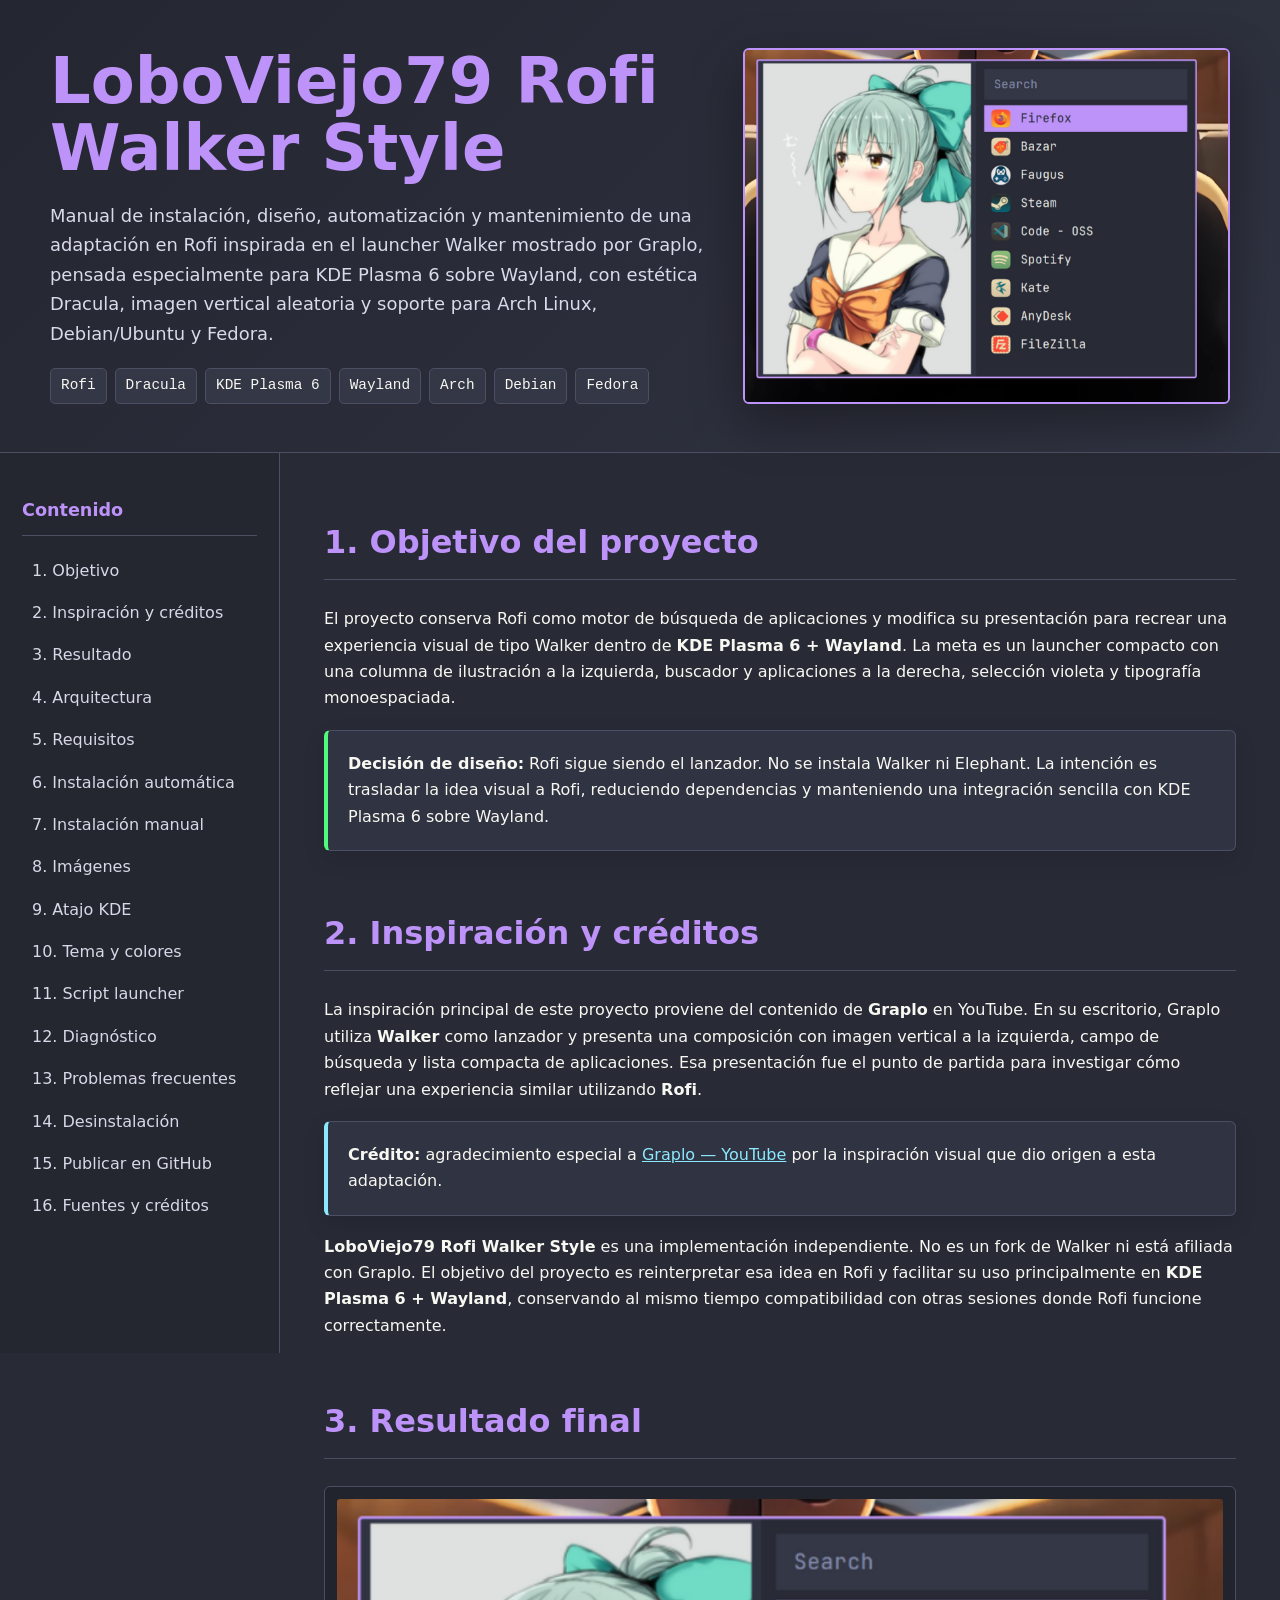
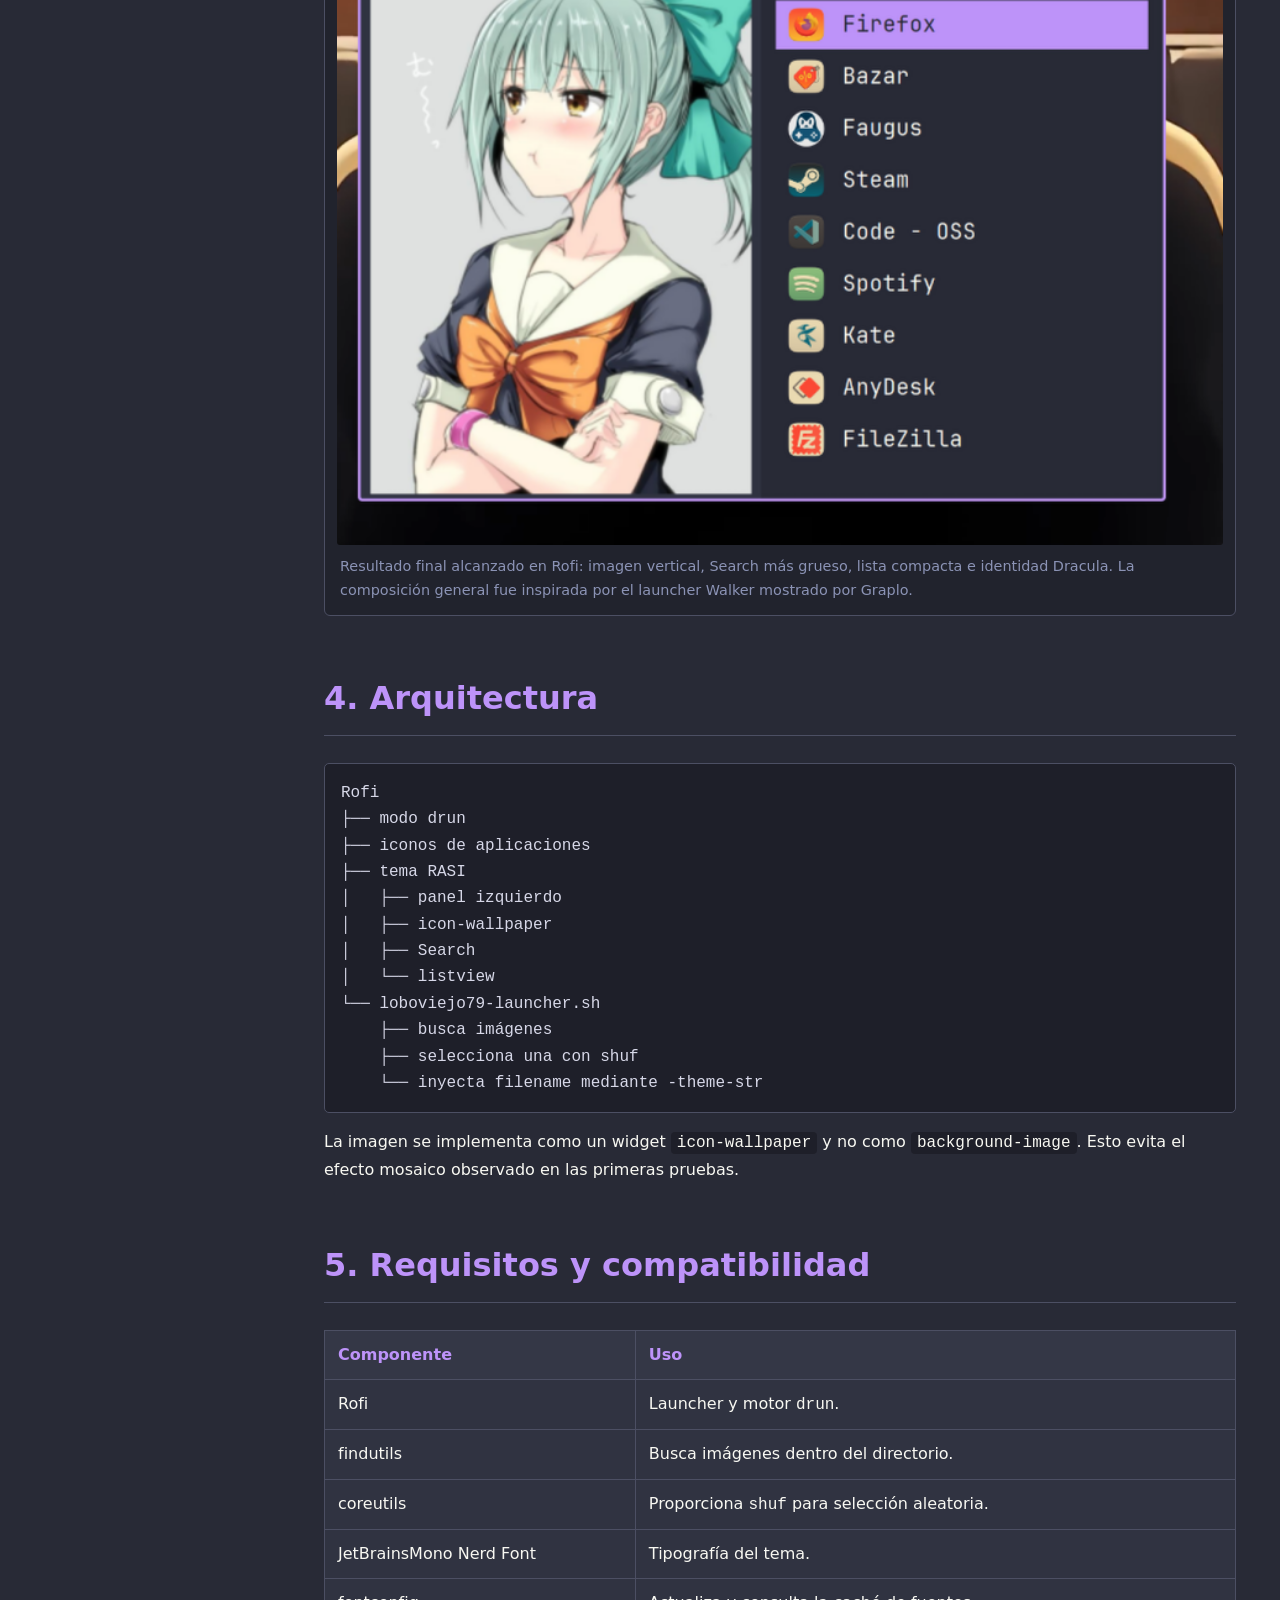
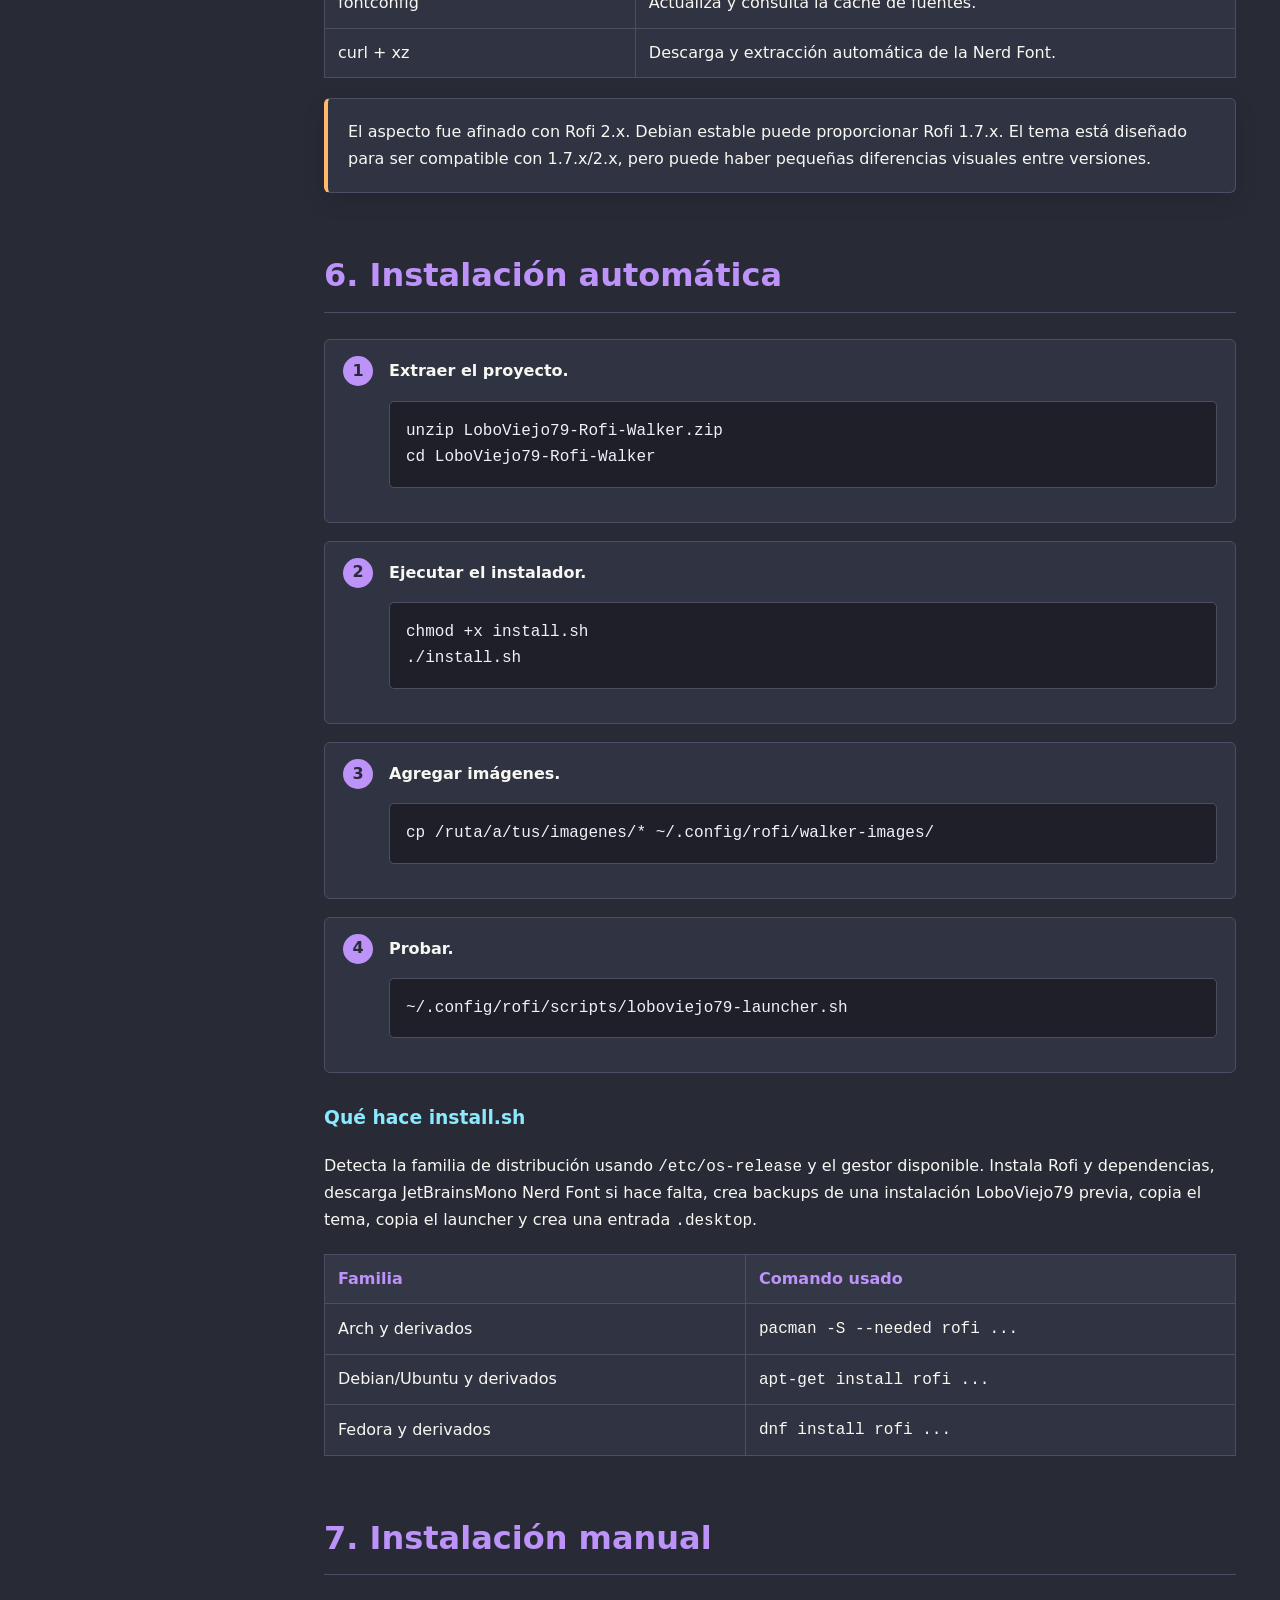
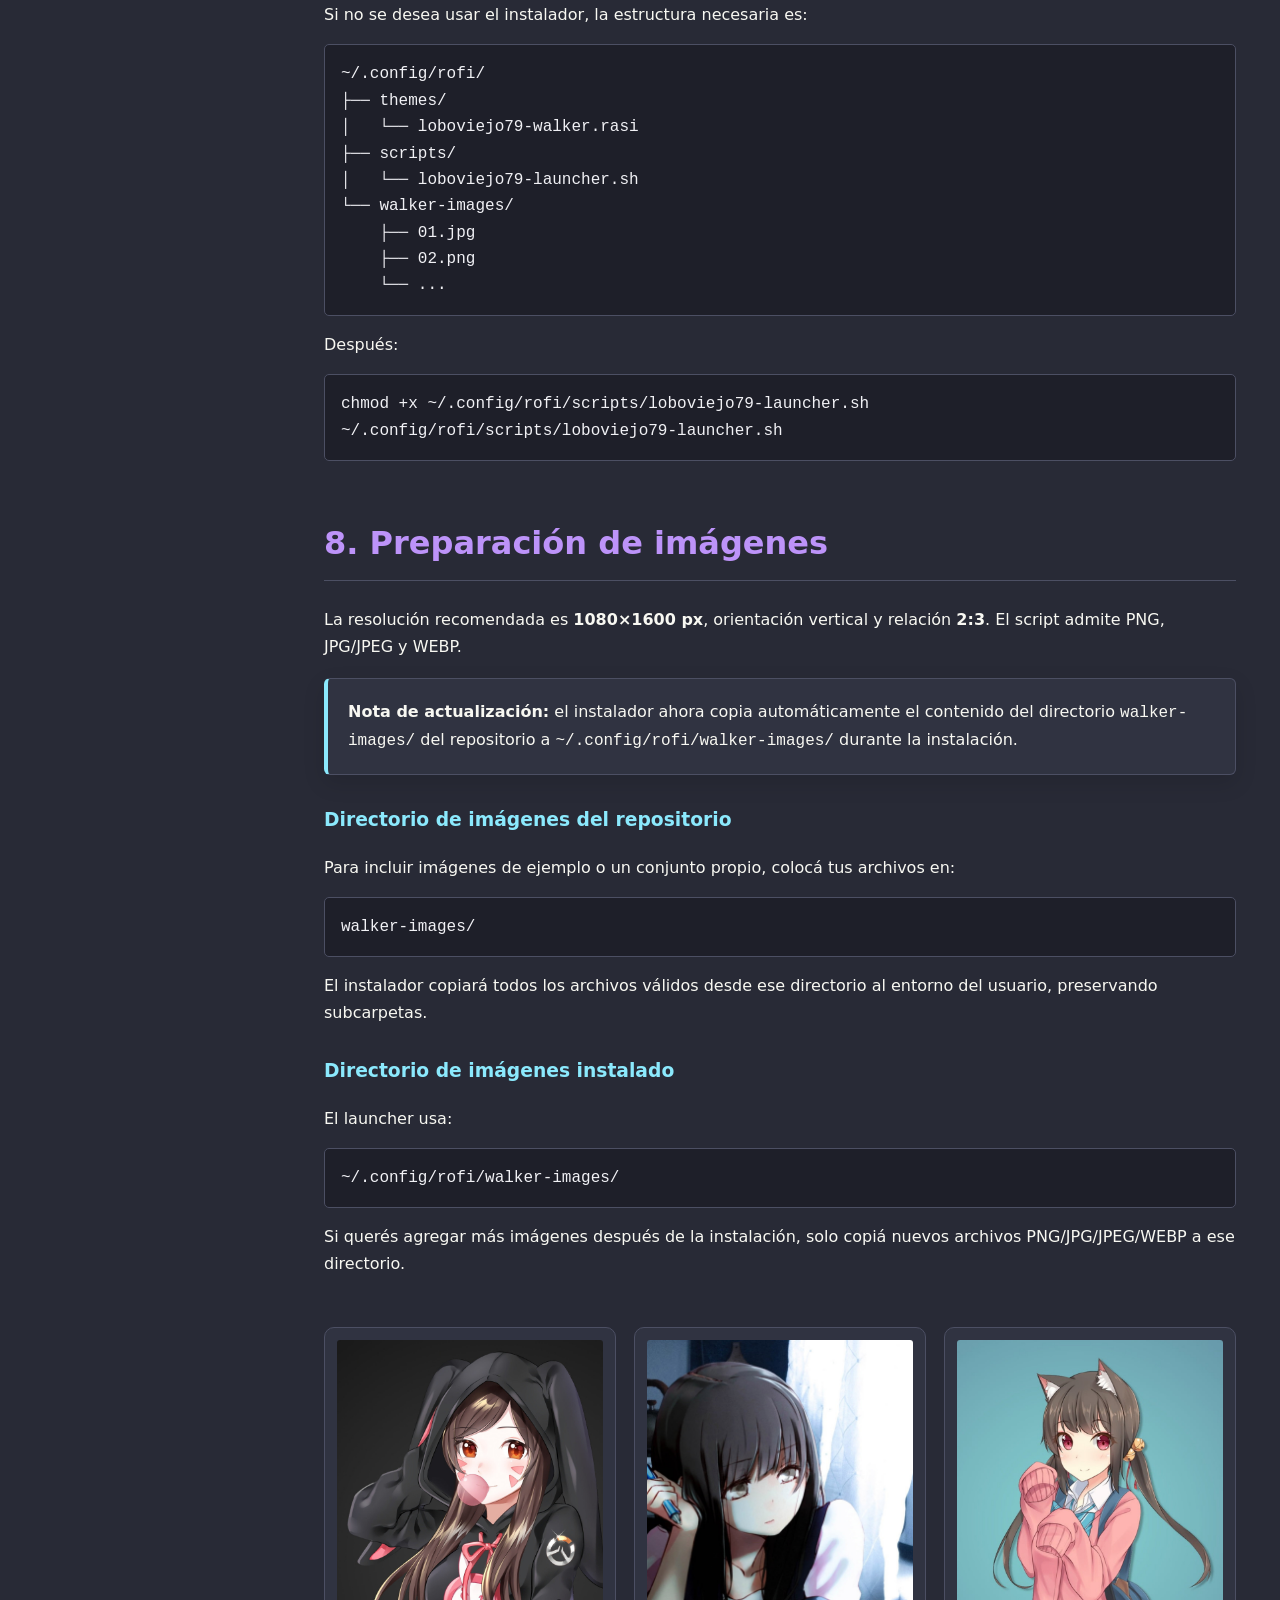
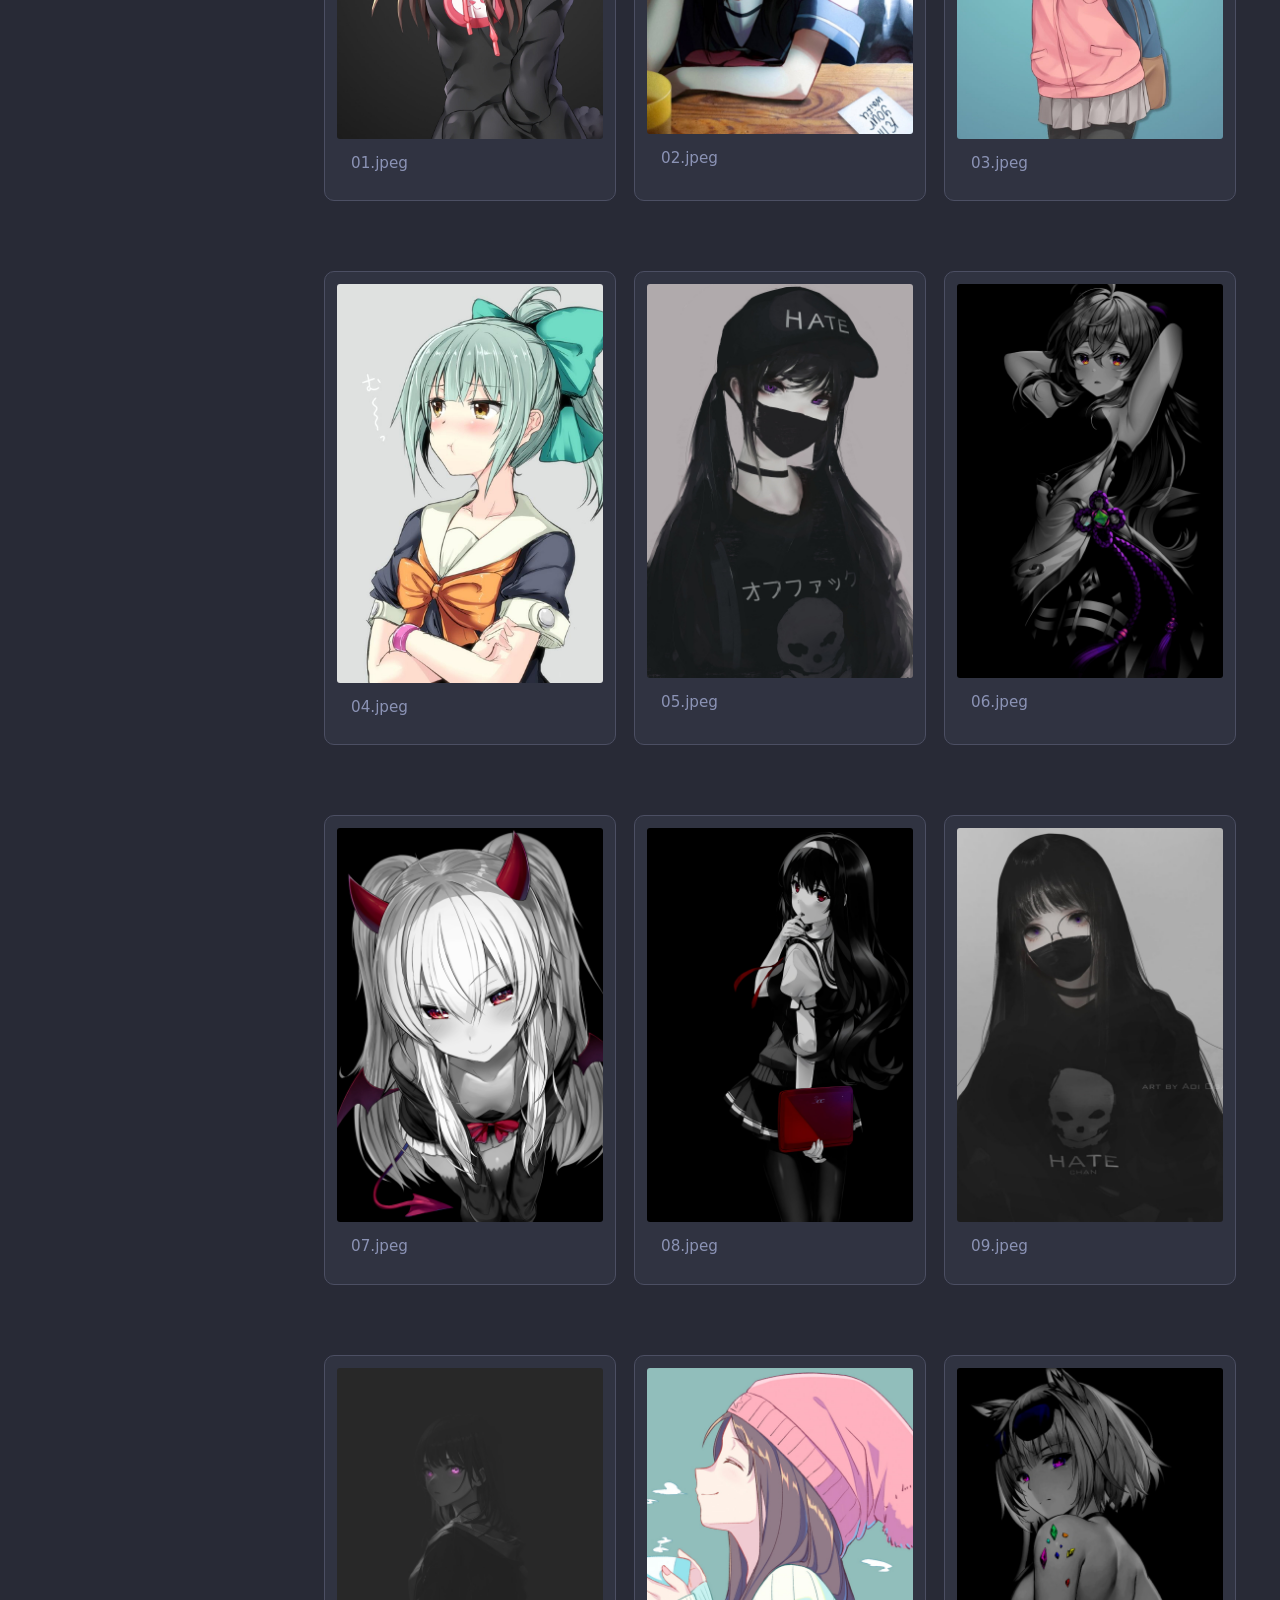
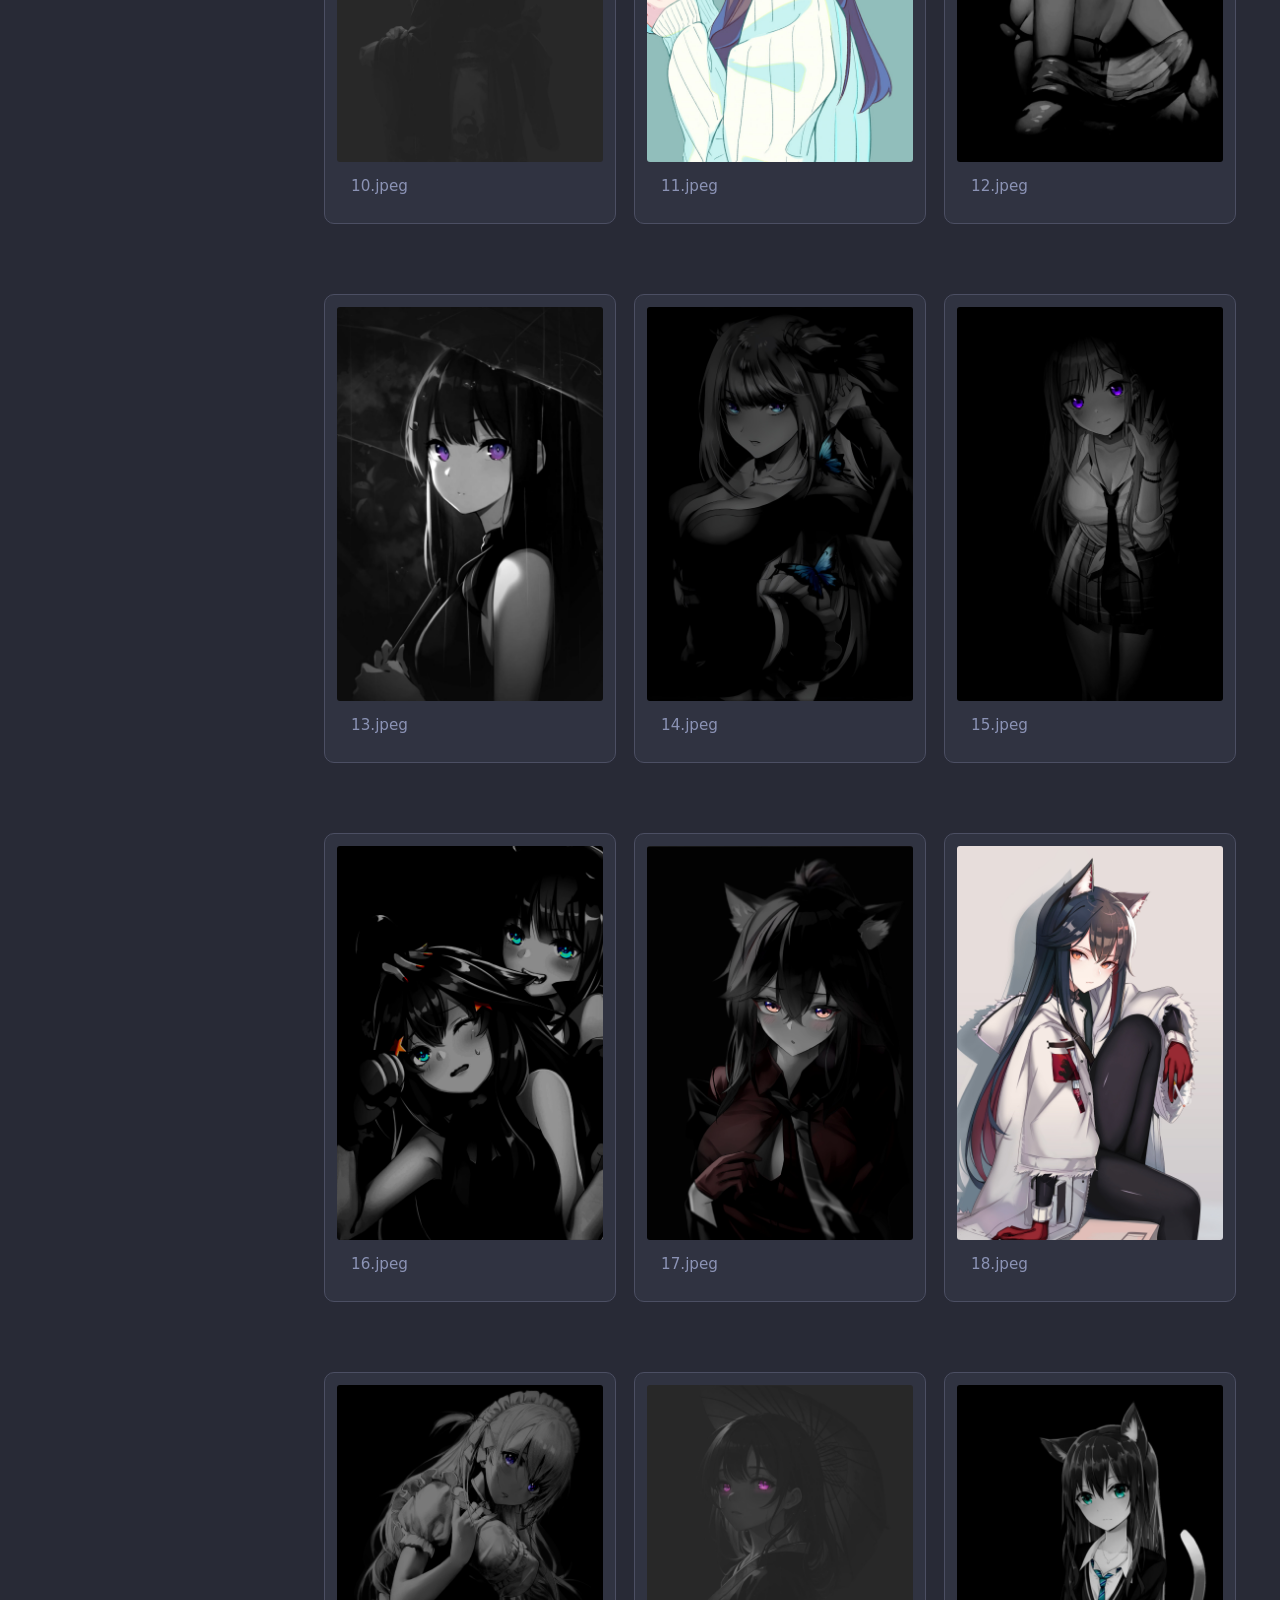
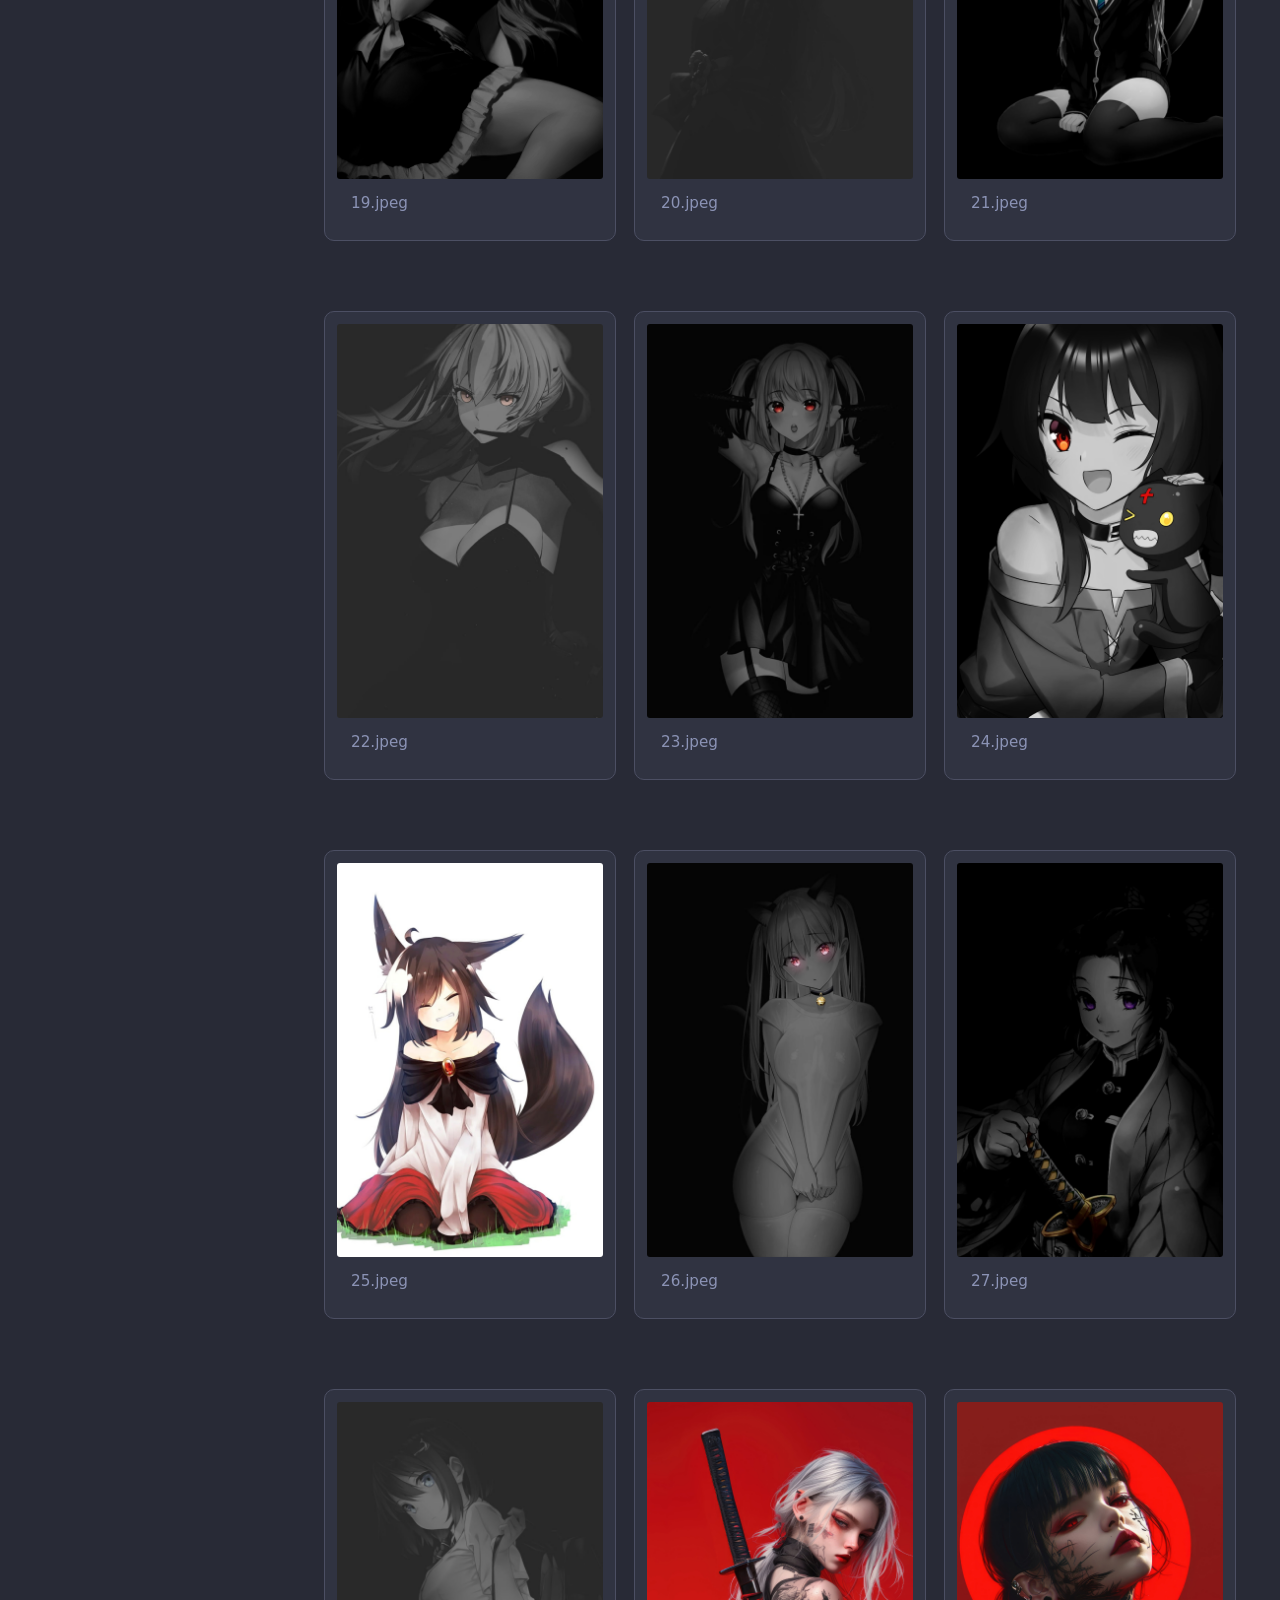
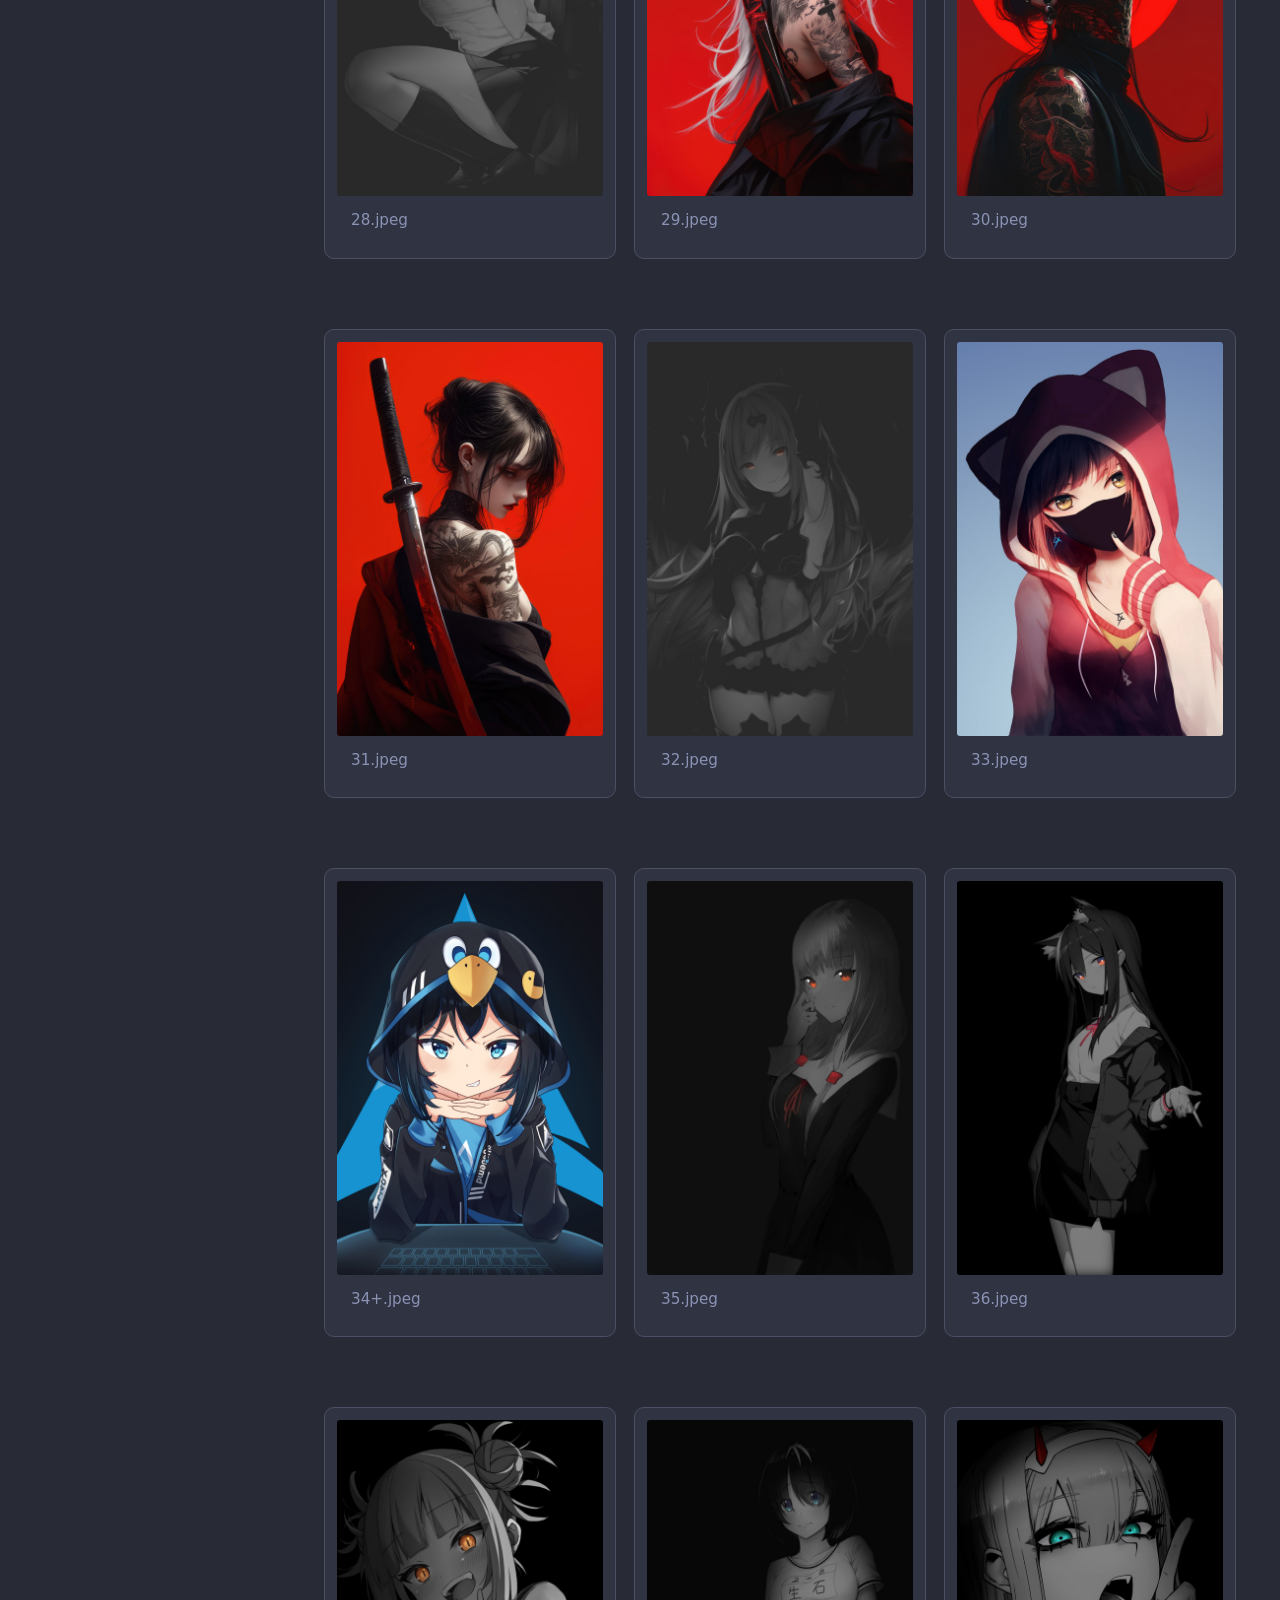
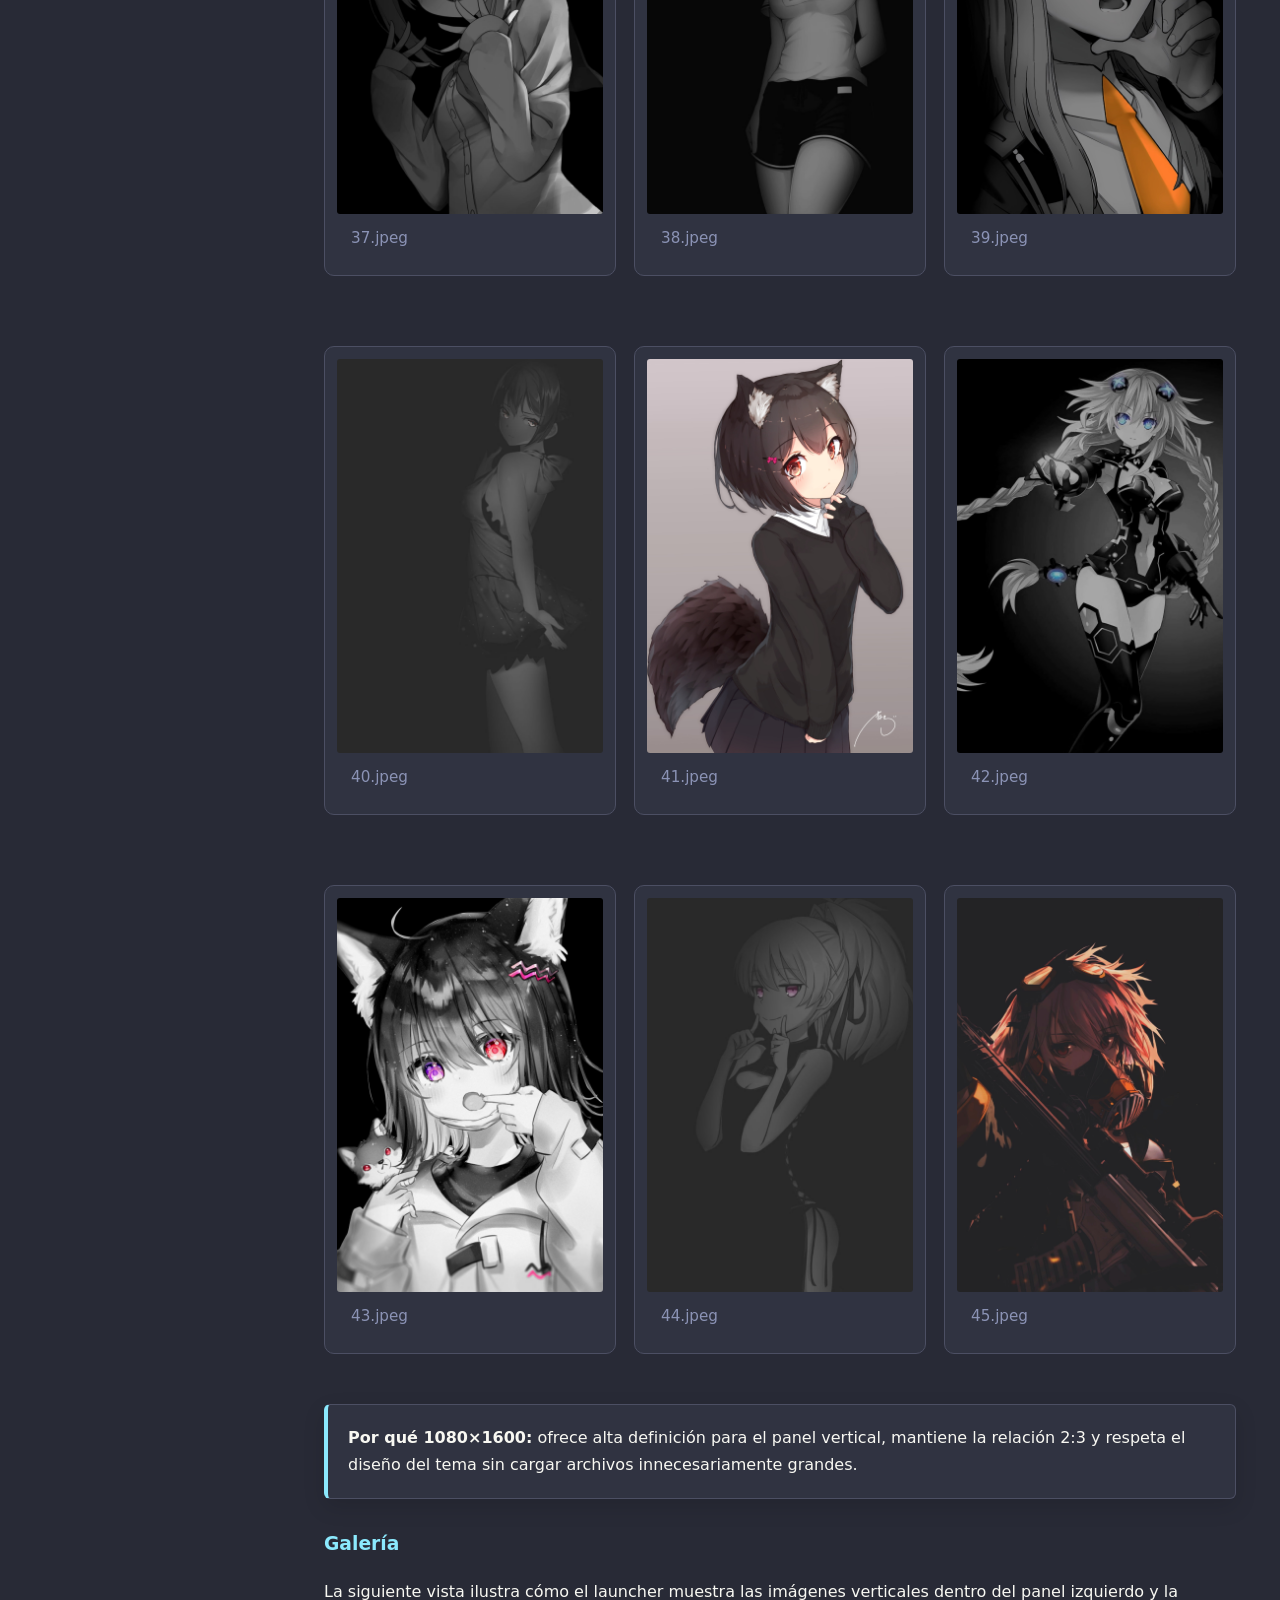
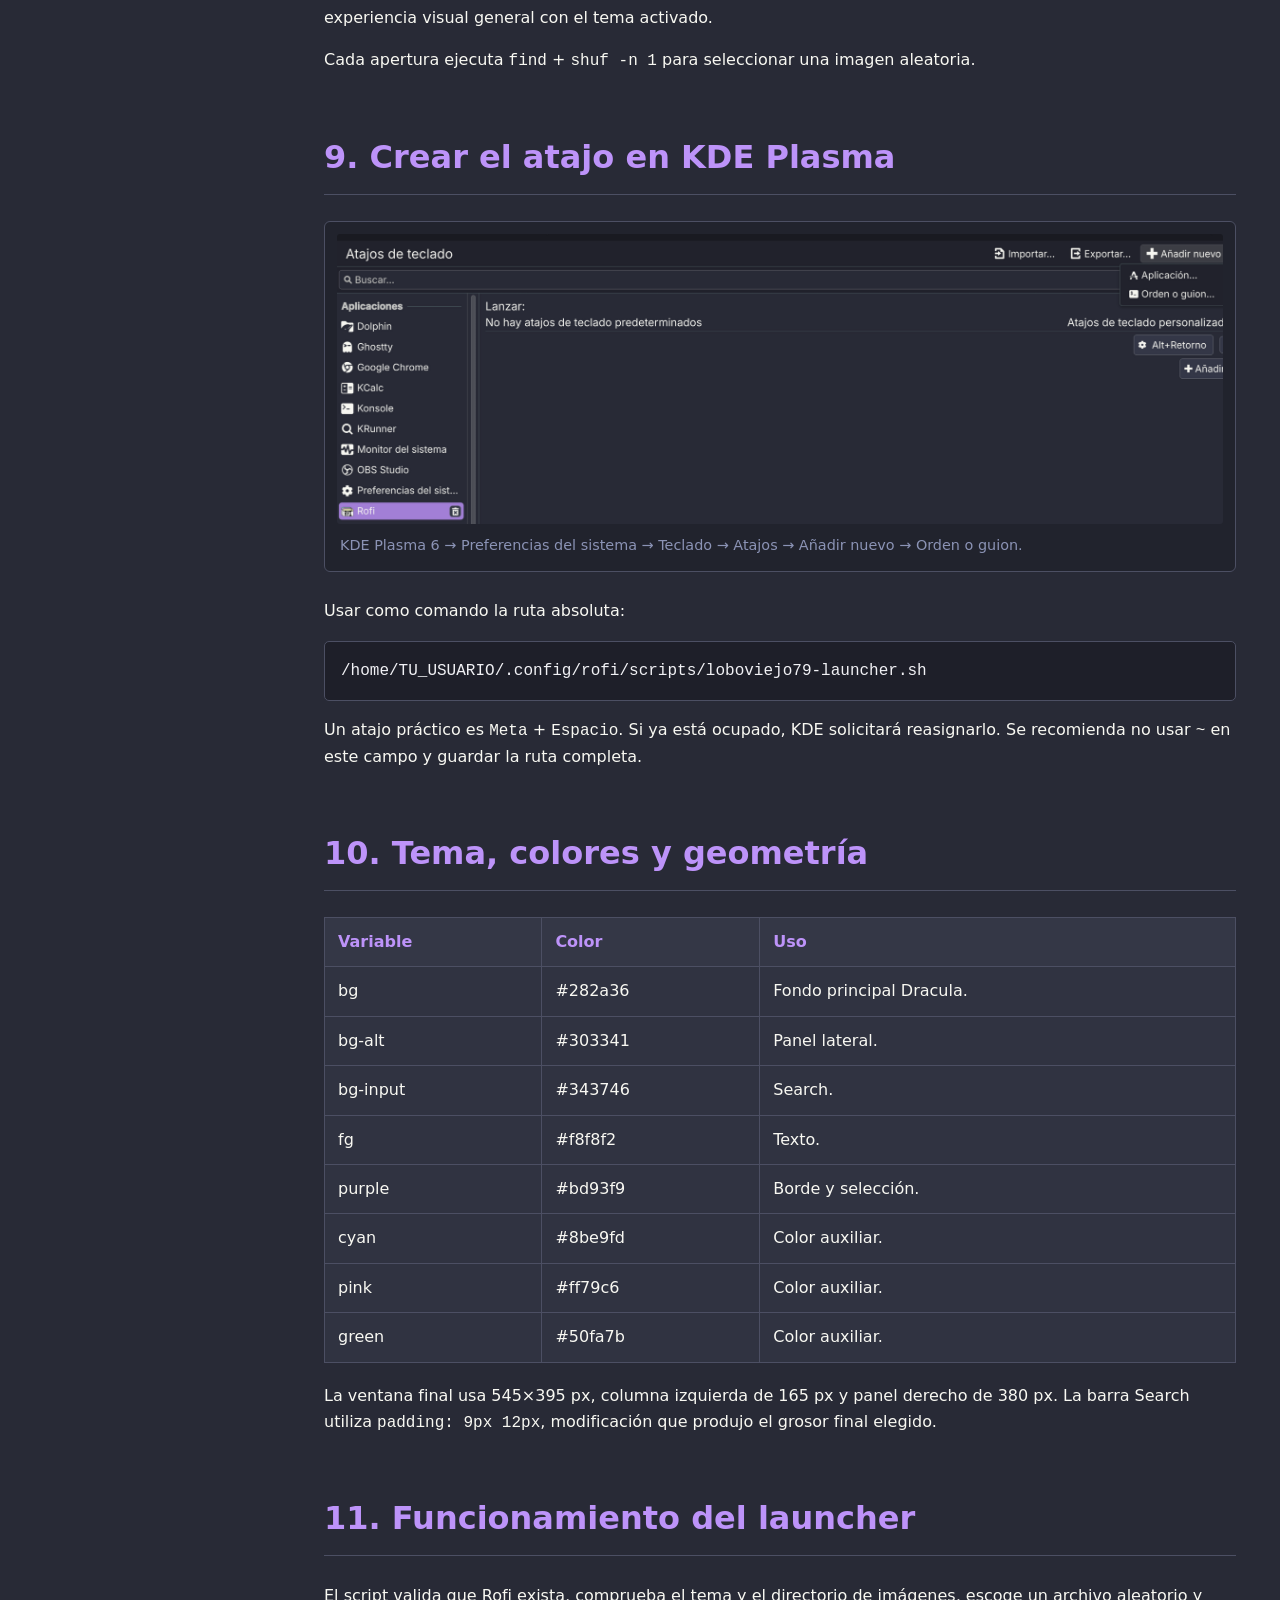
==== commit 3c884747: "Revert GitHub Pages website-only changes" ====
--- a/docs/manual.html
+++ b/docs/manual.html
@@ -130,191 +130,189 @@
 <p>Para incluir imágenes de ejemplo o un conjunto propio, colocá tus archivos en:</p>
 <pre>walker-images/</pre>
 <p>El instalador copiará todos los archivos válidos desde ese directorio al entorno del usuario, preservando subcarpetas.</p>
-<p>Podés ver los archivos en el repositorio aquí:</p>
-<p><a href="https://github.com/LoboViejo79/LoboViejo79-Rofi-Walker/tree/main/walker-images" target="_blank" rel="noopener">https://github.com/LoboViejo79/LoboViejo79-Rofi-Walker/tree/main/walker-images</a></p>
 <h3>Directorio de imágenes instalado</h3>
 <p>El launcher usa:</p>
 <pre>~/.config/rofi/walker-images/</pre>
 <p>Si querés agregar más imágenes después de la instalación, solo copiá nuevos archivos PNG/JPG/JPEG/WEBP a ese directorio.</p>
 <div class="gallery">
   <figure>
-    <img src="https://raw.githubusercontent.com/LoboViejo79/LoboViejo79-Rofi-Walker/main/walker-images/01.jpeg" alt="01.jpeg">
+    <img src="../walker-images/01.jpeg" alt="01.jpeg">
     <figcaption>01.jpeg</figcaption>
   </figure>
   <figure>
-    <img src="https://raw.githubusercontent.com/LoboViejo79/LoboViejo79-Rofi-Walker/main/walker-images/02.jpeg" alt="02.jpeg">
+    <img src="../walker-images/02.jpeg" alt="02.jpeg">
     <figcaption>02.jpeg</figcaption>
   </figure>
   <figure>
-    <img src="https://raw.githubusercontent.com/LoboViejo79/LoboViejo79-Rofi-Walker/main/walker-images/03.jpeg" alt="03.jpeg">
+    <img src="../walker-images/03.jpeg" alt="03.jpeg">
     <figcaption>03.jpeg</figcaption>
   </figure>
   <figure>
-    <img src="https://raw.githubusercontent.com/LoboViejo79/LoboViejo79-Rofi-Walker/main/walker-images/04.jpeg" alt="04.jpeg">
+    <img src="../walker-images/04.jpeg" alt="04.jpeg">
     <figcaption>04.jpeg</figcaption>
   </figure>
   <figure>
-    <img src="https://raw.githubusercontent.com/LoboViejo79/LoboViejo79-Rofi-Walker/main/walker-images/05.jpeg" alt="05.jpeg">
+    <img src="../walker-images/05.jpeg" alt="05.jpeg">
     <figcaption>05.jpeg</figcaption>
   </figure>
   <figure>
-    <img src="https://raw.githubusercontent.com/LoboViejo79/LoboViejo79-Rofi-Walker/main/walker-images/06.jpeg" alt="06.jpeg">
+    <img src="../walker-images/06.jpeg" alt="06.jpeg">
     <figcaption>06.jpeg</figcaption>
   </figure>
   <figure>
-    <img src="https://raw.githubusercontent.com/LoboViejo79/LoboViejo79-Rofi-Walker/main/walker-images/07.jpeg" alt="07.jpeg">
+    <img src="../walker-images/07.jpeg" alt="07.jpeg">
     <figcaption>07.jpeg</figcaption>
   </figure>
   <figure>
-    <img src="https://raw.githubusercontent.com/LoboViejo79/LoboViejo79-Rofi-Walker/main/walker-images/08.jpeg" alt="08.jpeg">
+    <img src="../walker-images/08.jpeg" alt="08.jpeg">
     <figcaption>08.jpeg</figcaption>
   </figure>
   <figure>
-    <img src="https://raw.githubusercontent.com/LoboViejo79/LoboViejo79-Rofi-Walker/main/walker-images/09.jpeg" alt="09.jpeg">
+    <img src="../walker-images/09.jpeg" alt="09.jpeg">
     <figcaption>09.jpeg</figcaption>
   </figure>
   <figure>
-    <img src="https://raw.githubusercontent.com/LoboViejo79/LoboViejo79-Rofi-Walker/main/walker-images/10.jpeg" alt="10.jpeg">
+    <img src="../walker-images/10.jpeg" alt="10.jpeg">
     <figcaption>10.jpeg</figcaption>
   </figure>
   <figure>
-    <img src="https://raw.githubusercontent.com/LoboViejo79/LoboViejo79-Rofi-Walker/main/walker-images/11.jpeg" alt="11.jpeg">
+    <img src="../walker-images/11.jpeg" alt="11.jpeg">
     <figcaption>11.jpeg</figcaption>
   </figure>
   <figure>
-    <img src="https://raw.githubusercontent.com/LoboViejo79/LoboViejo79-Rofi-Walker/main/walker-images/12.jpeg" alt="12.jpeg">
+    <img src="../walker-images/12.jpeg" alt="12.jpeg">
     <figcaption>12.jpeg</figcaption>
   </figure>
   <figure>
-    <img src="https://raw.githubusercontent.com/LoboViejo79/LoboViejo79-Rofi-Walker/main/walker-images/13.jpeg" alt="13.jpeg">
+    <img src="../walker-images/13.jpeg" alt="13.jpeg">
     <figcaption>13.jpeg</figcaption>
   </figure>
   <figure>
-    <img src="https://raw.githubusercontent.com/LoboViejo79/LoboViejo79-Rofi-Walker/main/walker-images/14.jpeg" alt="14.jpeg">
+    <img src="../walker-images/14.jpeg" alt="14.jpeg">
     <figcaption>14.jpeg</figcaption>
   </figure>
   <figure>
-    <img src="https://raw.githubusercontent.com/LoboViejo79/LoboViejo79-Rofi-Walker/main/walker-images/15.jpeg" alt="15.jpeg">
+    <img src="../walker-images/15.jpeg" alt="15.jpeg">
     <figcaption>15.jpeg</figcaption>
   </figure>
   <figure>
-    <img src="https://raw.githubusercontent.com/LoboViejo79/LoboViejo79-Rofi-Walker/main/walker-images/16.jpeg" alt="16.jpeg">
+    <img src="../walker-images/16.jpeg" alt="16.jpeg">
     <figcaption>16.jpeg</figcaption>
   </figure>
   <figure>
-    <img src="https://raw.githubusercontent.com/LoboViejo79/LoboViejo79-Rofi-Walker/main/walker-images/17.jpeg" alt="17.jpeg">
+    <img src="../walker-images/17.jpeg" alt="17.jpeg">
     <figcaption>17.jpeg</figcaption>
   </figure>
   <figure>
-    <img src="https://raw.githubusercontent.com/LoboViejo79/LoboViejo79-Rofi-Walker/main/walker-images/18.jpeg" alt="18.jpeg">
+    <img src="../walker-images/18.jpeg" alt="18.jpeg">
     <figcaption>18.jpeg</figcaption>
   </figure>
   <figure>
-    <img src="https://raw.githubusercontent.com/LoboViejo79/LoboViejo79-Rofi-Walker/main/walker-images/19.jpeg" alt="19.jpeg">
+    <img src="../walker-images/19.jpeg" alt="19.jpeg">
     <figcaption>19.jpeg</figcaption>
   </figure>
   <figure>
-    <img src="https://raw.githubusercontent.com/LoboViejo79/LoboViejo79-Rofi-Walker/main/walker-images/20.jpeg" alt="20.jpeg">
+    <img src="../walker-images/20.jpeg" alt="20.jpeg">
     <figcaption>20.jpeg</figcaption>
   </figure>
   <figure>
-    <img src="https://raw.githubusercontent.com/LoboViejo79/LoboViejo79-Rofi-Walker/main/walker-images/21.jpeg" alt="21.jpeg">
+    <img src="../walker-images/21.jpeg" alt="21.jpeg">
     <figcaption>21.jpeg</figcaption>
   </figure>
   <figure>
-    <img src="https://raw.githubusercontent.com/LoboViejo79/LoboViejo79-Rofi-Walker/main/walker-images/22.jpeg" alt="22.jpeg">
+    <img src="../walker-images/22.jpeg" alt="22.jpeg">
     <figcaption>22.jpeg</figcaption>
   </figure>
   <figure>
-    <img src="https://raw.githubusercontent.com/LoboViejo79/LoboViejo79-Rofi-Walker/main/walker-images/23.jpeg" alt="23.jpeg">
+    <img src="../walker-images/23.jpeg" alt="23.jpeg">
     <figcaption>23.jpeg</figcaption>
   </figure>
   <figure>
-    <img src="https://raw.githubusercontent.com/LoboViejo79/LoboViejo79-Rofi-Walker/main/walker-images/24.jpeg" alt="24.jpeg">
+    <img src="../walker-images/24.jpeg" alt="24.jpeg">
     <figcaption>24.jpeg</figcaption>
   </figure>
   <figure>
-    <img src="https://raw.githubusercontent.com/LoboViejo79/LoboViejo79-Rofi-Walker/main/walker-images/25.jpeg" alt="25.jpeg">
+    <img src="../walker-images/25.jpeg" alt="25.jpeg">
     <figcaption>25.jpeg</figcaption>
   </figure>
   <figure>
-    <img src="https://raw.githubusercontent.com/LoboViejo79/LoboViejo79-Rofi-Walker/main/walker-images/26.jpeg" alt="26.jpeg">
+    <img src="../walker-images/26.jpeg" alt="26.jpeg">
     <figcaption>26.jpeg</figcaption>
   </figure>
   <figure>
-    <img src="https://raw.githubusercontent.com/LoboViejo79/LoboViejo79-Rofi-Walker/main/walker-images/27.jpeg" alt="27.jpeg">
+    <img src="../walker-images/27.jpeg" alt="27.jpeg">
     <figcaption>27.jpeg</figcaption>
   </figure>
   <figure>
-    <img src="https://raw.githubusercontent.com/LoboViejo79/LoboViejo79-Rofi-Walker/main/walker-images/28.jpeg" alt="28.jpeg">
+    <img src="../walker-images/28.jpeg" alt="28.jpeg">
     <figcaption>28.jpeg</figcaption>
   </figure>
   <figure>
-    <img src="https://raw.githubusercontent.com/LoboViejo79/LoboViejo79-Rofi-Walker/main/walker-images/29.jpeg" alt="29.jpeg">
+    <img src="../walker-images/29.jpeg" alt="29.jpeg">
     <figcaption>29.jpeg</figcaption>
   </figure>
   <figure>
-    <img src="https://raw.githubusercontent.com/LoboViejo79/LoboViejo79-Rofi-Walker/main/walker-images/30.jpeg" alt="30.jpeg">
+    <img src="../walker-images/30.jpeg" alt="30.jpeg">
     <figcaption>30.jpeg</figcaption>
   </figure>
   <figure>
-    <img src="https://raw.githubusercontent.com/LoboViejo79/LoboViejo79-Rofi-Walker/main/walker-images/31.jpeg" alt="31.jpeg">
+    <img src="../walker-images/31.jpeg" alt="31.jpeg">
     <figcaption>31.jpeg</figcaption>
   </figure>
   <figure>
-    <img src="https://raw.githubusercontent.com/LoboViejo79/LoboViejo79-Rofi-Walker/main/walker-images/32.jpeg" alt="32.jpeg">
+    <img src="../walker-images/32.jpeg" alt="32.jpeg">
     <figcaption>32.jpeg</figcaption>
   </figure>
   <figure>
-    <img src="https://raw.githubusercontent.com/LoboViejo79/LoboViejo79-Rofi-Walker/main/walker-images/33.jpeg" alt="33.jpeg">
+    <img src="../walker-images/33.jpeg" alt="33.jpeg">
     <figcaption>33.jpeg</figcaption>
   </figure>
   <figure>
-    <img src="https://raw.githubusercontent.com/LoboViejo79/LoboViejo79-Rofi-Walker/main/walker-images/34+.jpeg" alt="34+.jpeg">
+    <img src="../walker-images/34+.jpeg" alt="34+.jpeg">
     <figcaption>34+.jpeg</figcaption>
   </figure>
   <figure>
-    <img src="https://raw.githubusercontent.com/LoboViejo79/LoboViejo79-Rofi-Walker/main/walker-images/35.jpeg" alt="35.jpeg">
+    <img src="../walker-images/35.jpeg" alt="35.jpeg">
     <figcaption>35.jpeg</figcaption>
   </figure>
   <figure>
-    <img src="https://raw.githubusercontent.com/LoboViejo79/LoboViejo79-Rofi-Walker/main/walker-images/36.jpeg" alt="36.jpeg">
+    <img src="../walker-images/36.jpeg" alt="36.jpeg">
     <figcaption>36.jpeg</figcaption>
   </figure>
   <figure>
-    <img src="https://raw.githubusercontent.com/LoboViejo79/LoboViejo79-Rofi-Walker/main/walker-images/37.jpeg" alt="37.jpeg">
+    <img src="../walker-images/37.jpeg" alt="37.jpeg">
     <figcaption>37.jpeg</figcaption>
   </figure>
   <figure>
-    <img src="https://raw.githubusercontent.com/LoboViejo79/LoboViejo79-Rofi-Walker/main/walker-images/38.jpeg" alt="38.jpeg">
+    <img src="../walker-images/38.jpeg" alt="38.jpeg">
     <figcaption>38.jpeg</figcaption>
   </figure>
   <figure>
-    <img src="https://raw.githubusercontent.com/LoboViejo79/LoboViejo79-Rofi-Walker/main/walker-images/39.jpeg" alt="39.jpeg">
+    <img src="../walker-images/39.jpeg" alt="39.jpeg">
     <figcaption>39.jpeg</figcaption>
   </figure>
   <figure>
-    <img src="https://raw.githubusercontent.com/LoboViejo79/LoboViejo79-Rofi-Walker/main/walker-images/40.jpeg" alt="40.jpeg">
+    <img src="../walker-images/40.jpeg" alt="40.jpeg">
     <figcaption>40.jpeg</figcaption>
   </figure>
   <figure>
-    <img src="https://raw.githubusercontent.com/LoboViejo79/LoboViejo79-Rofi-Walker/main/walker-images/41.jpeg" alt="41.jpeg">
+    <img src="../walker-images/41.jpeg" alt="41.jpeg">
     <figcaption>41.jpeg</figcaption>
   </figure>
   <figure>
-    <img src="https://raw.githubusercontent.com/LoboViejo79/LoboViejo79-Rofi-Walker/main/walker-images/42.jpeg" alt="42.jpeg">
+    <img src="../walker-images/42.jpeg" alt="42.jpeg">
     <figcaption>42.jpeg</figcaption>
   </figure>
   <figure>
-    <img src="https://raw.githubusercontent.com/LoboViejo79/LoboViejo79-Rofi-Walker/main/walker-images/43.jpeg" alt="43.jpeg">
+    <img src="../walker-images/43.jpeg" alt="43.jpeg">
     <figcaption>43.jpeg</figcaption>
   </figure>
   <figure>
-    <img src="https://raw.githubusercontent.com/LoboViejo79/LoboViejo79-Rofi-Walker/main/walker-images/44.jpeg" alt="44.jpeg">
+    <img src="../walker-images/44.jpeg" alt="44.jpeg">
     <figcaption>44.jpeg</figcaption>
   </figure>
   <figure>
-    <img src="https://raw.githubusercontent.com/LoboViejo79/LoboViejo79-Rofi-Walker/main/walker-images/45.jpeg" alt="45.jpeg">
+    <img src="../walker-images/45.jpeg" alt="45.jpeg">
     <figcaption>45.jpeg</figcaption>
   </figure>
 </div>
